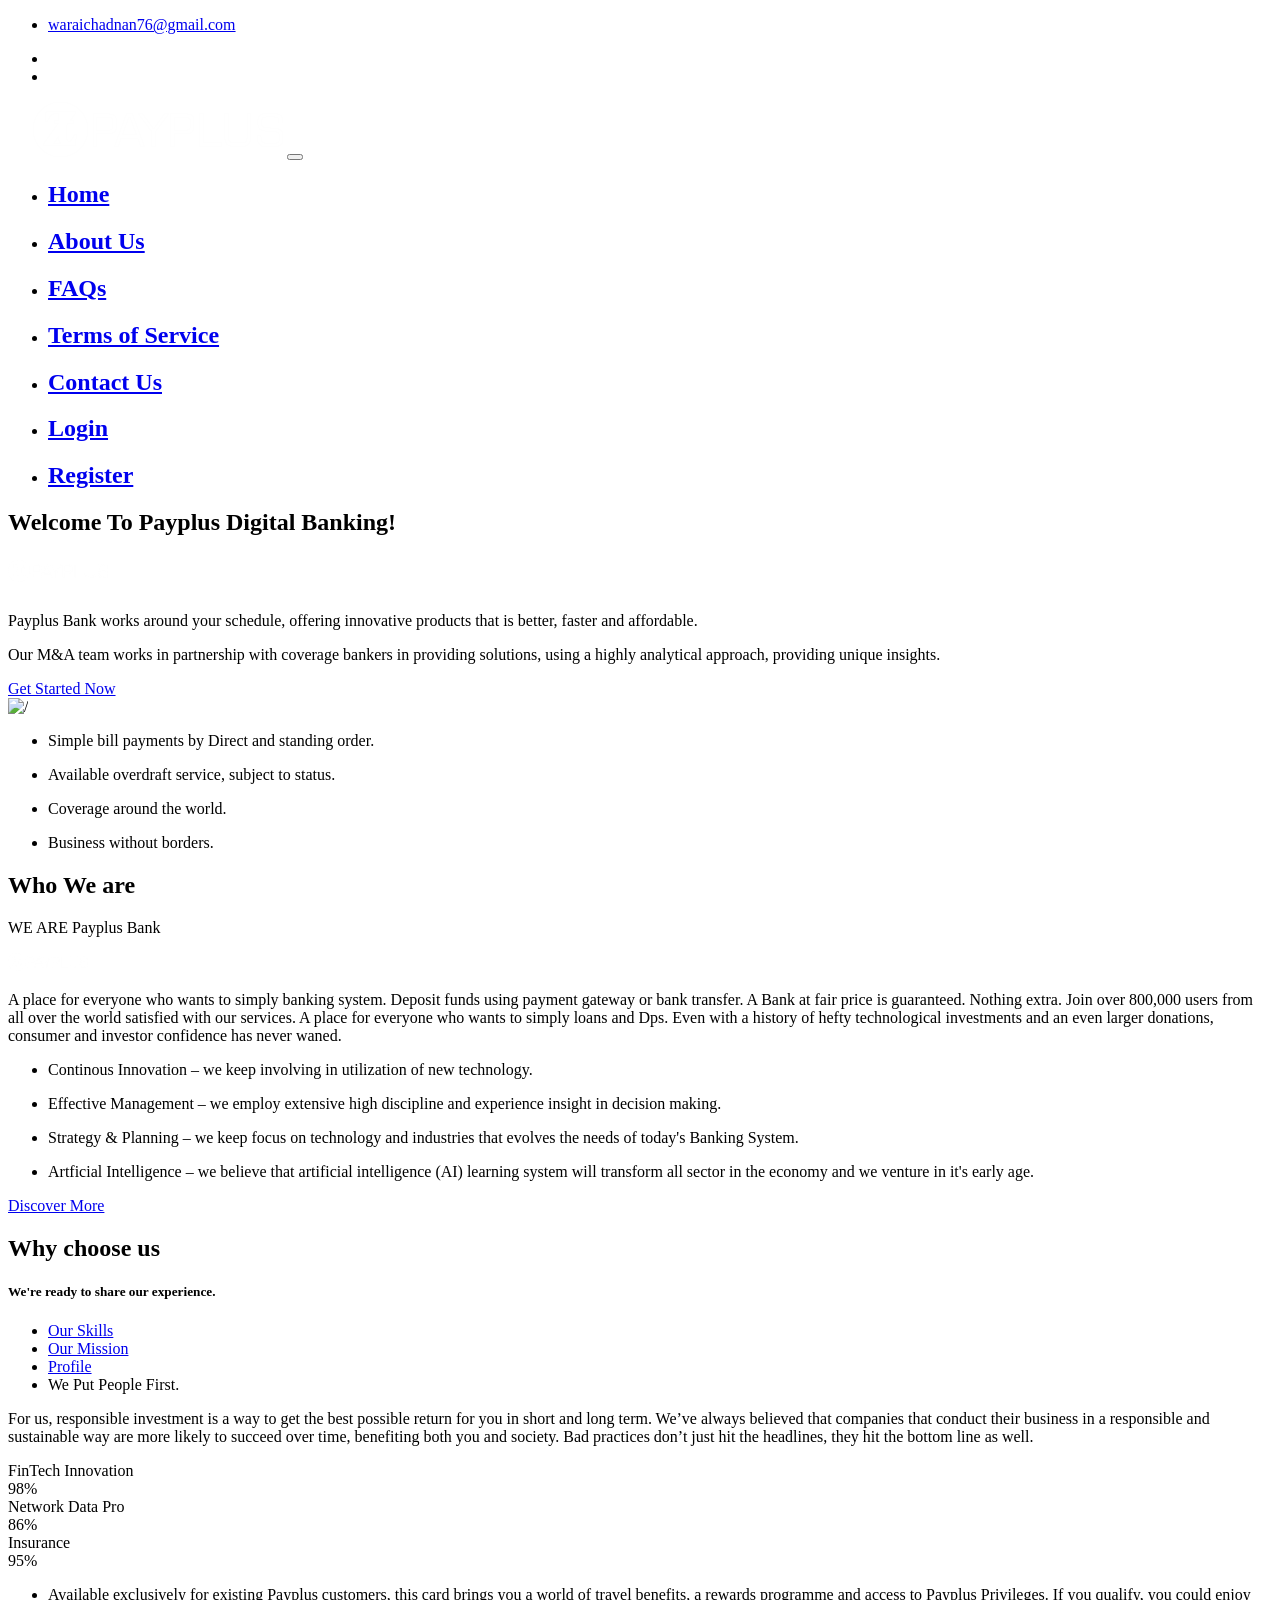
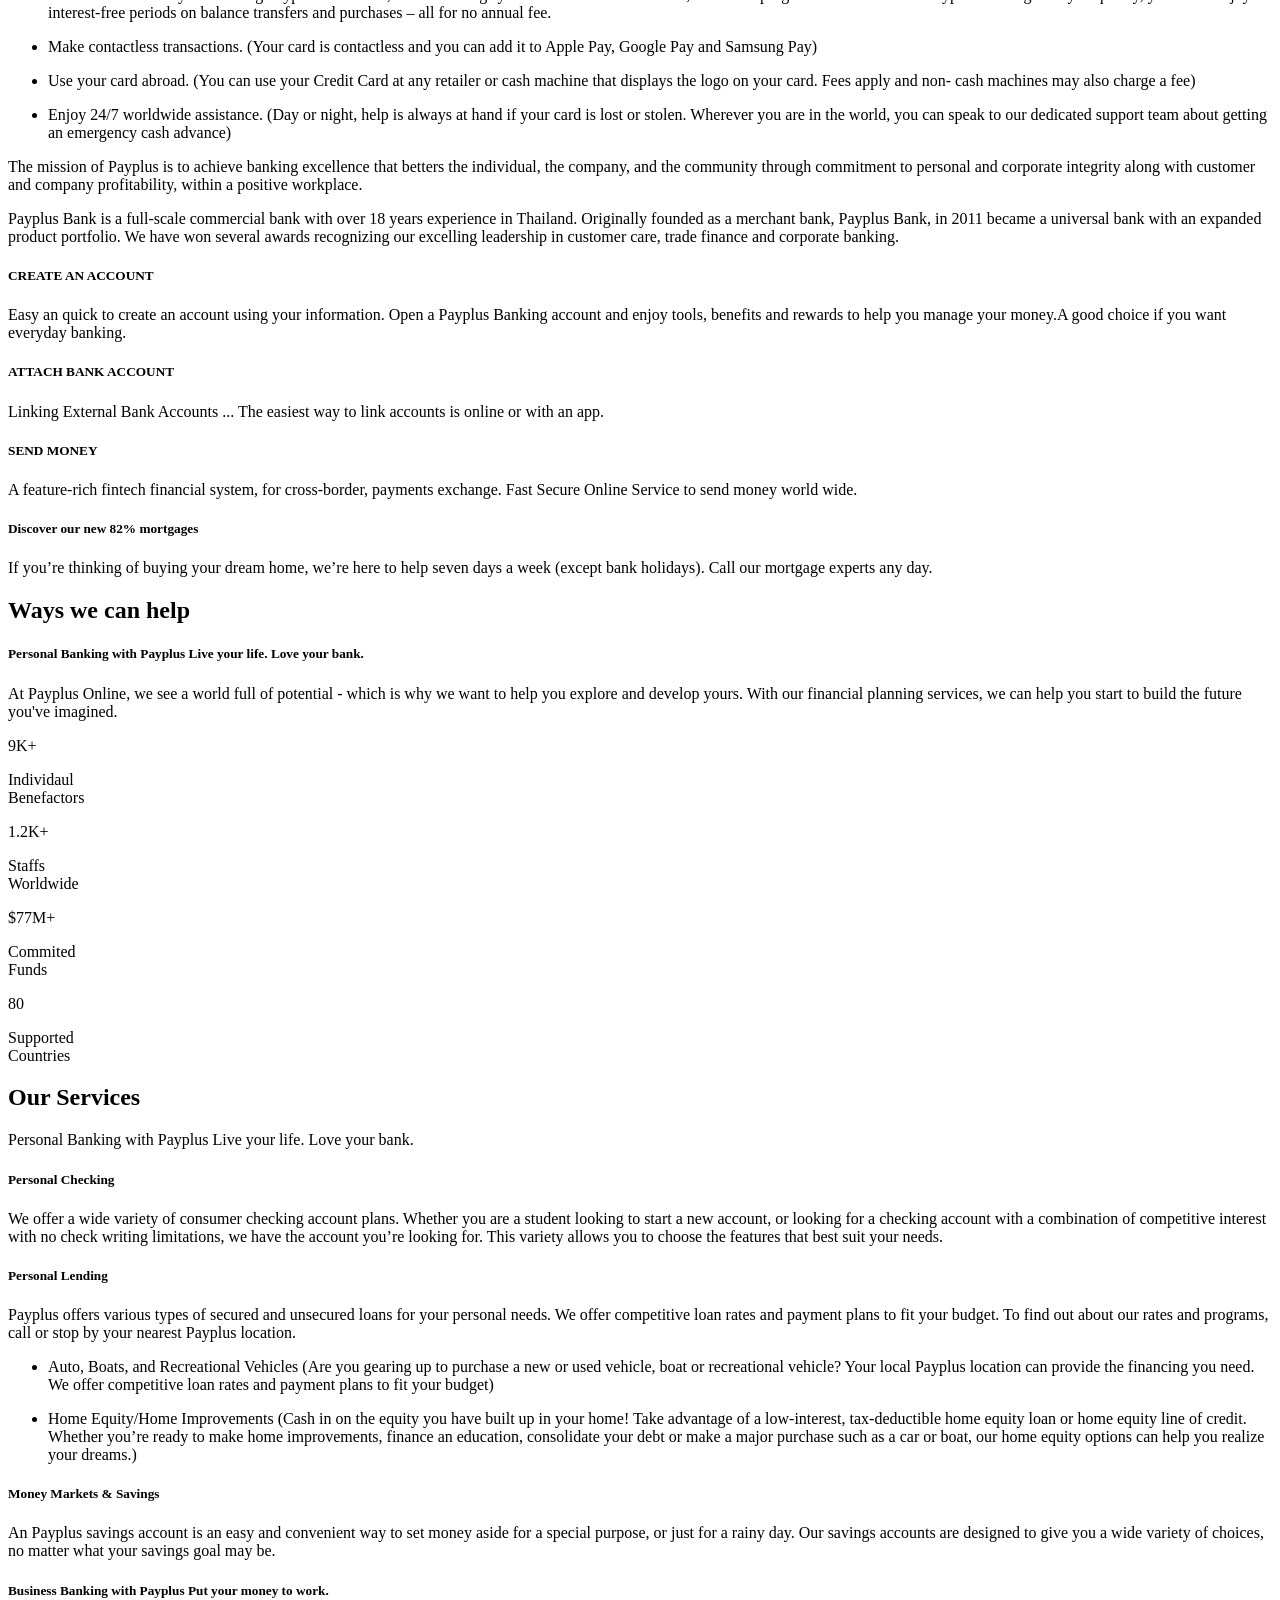
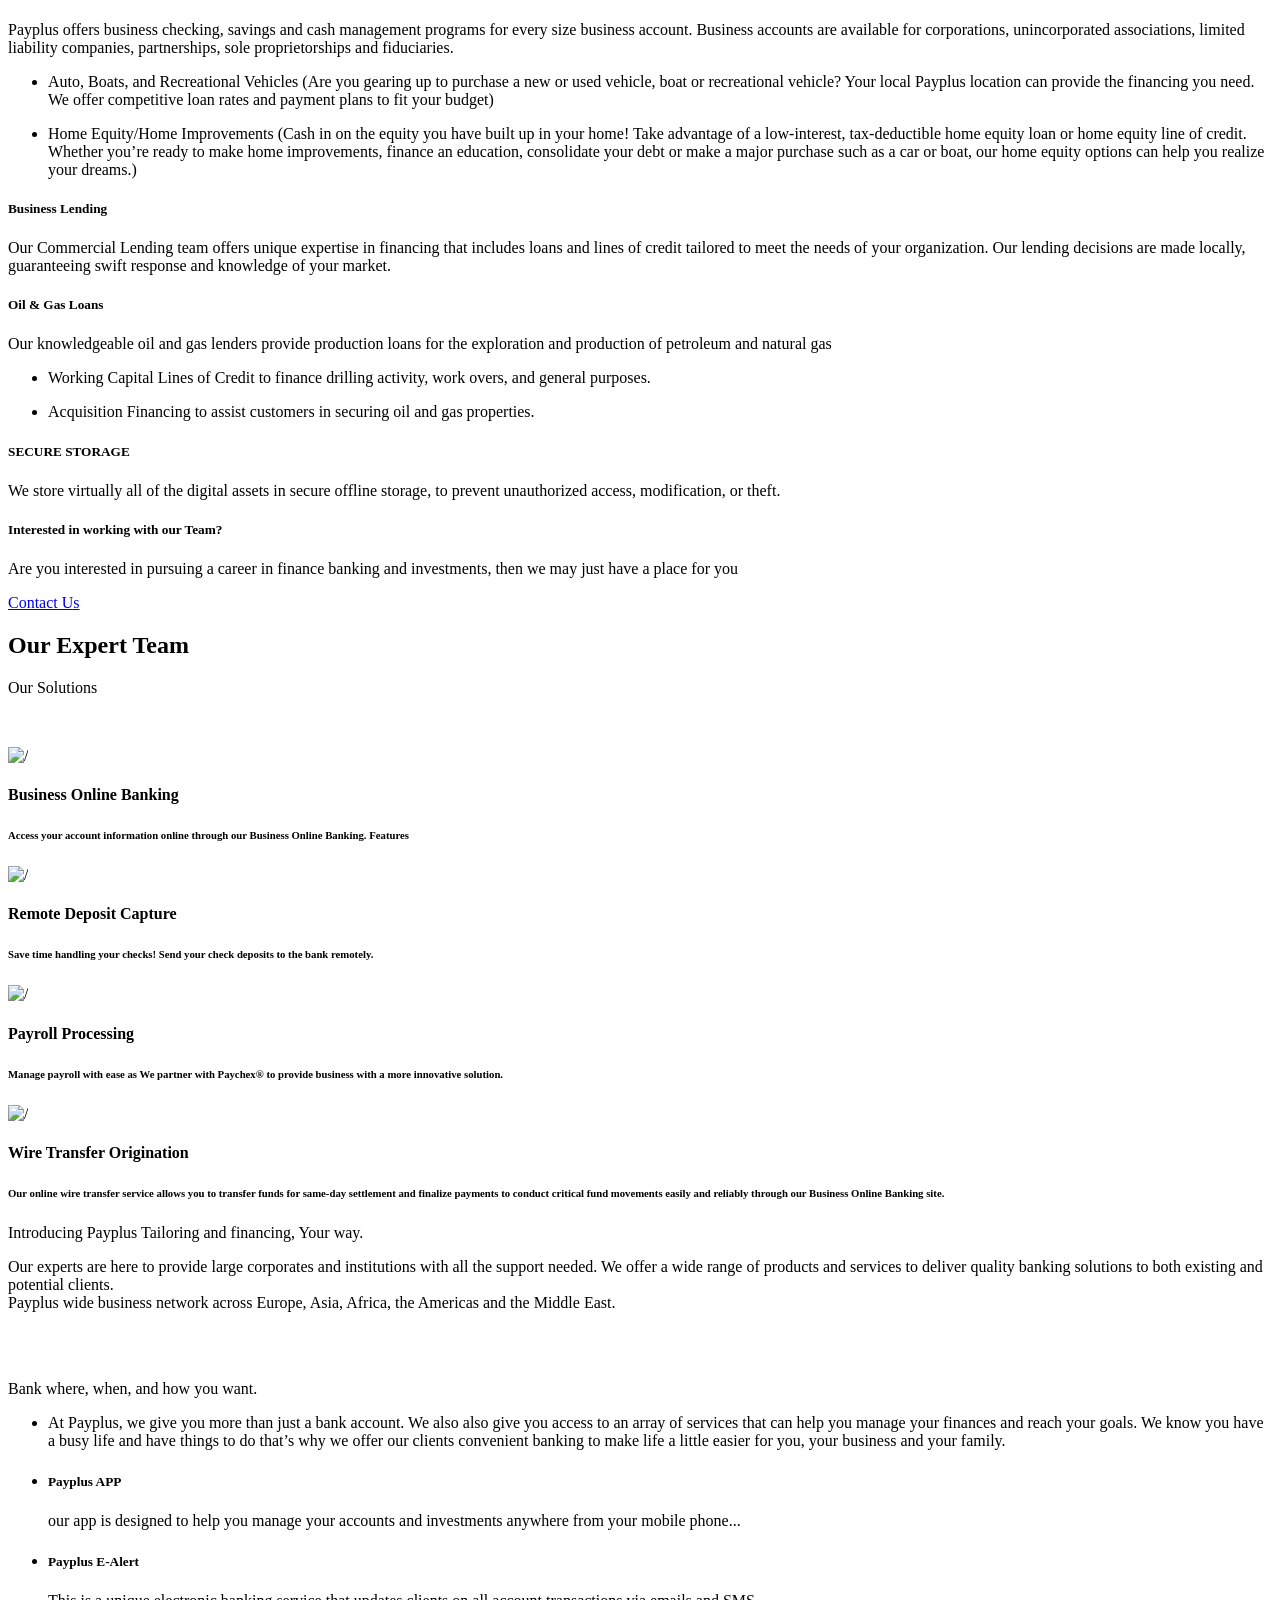
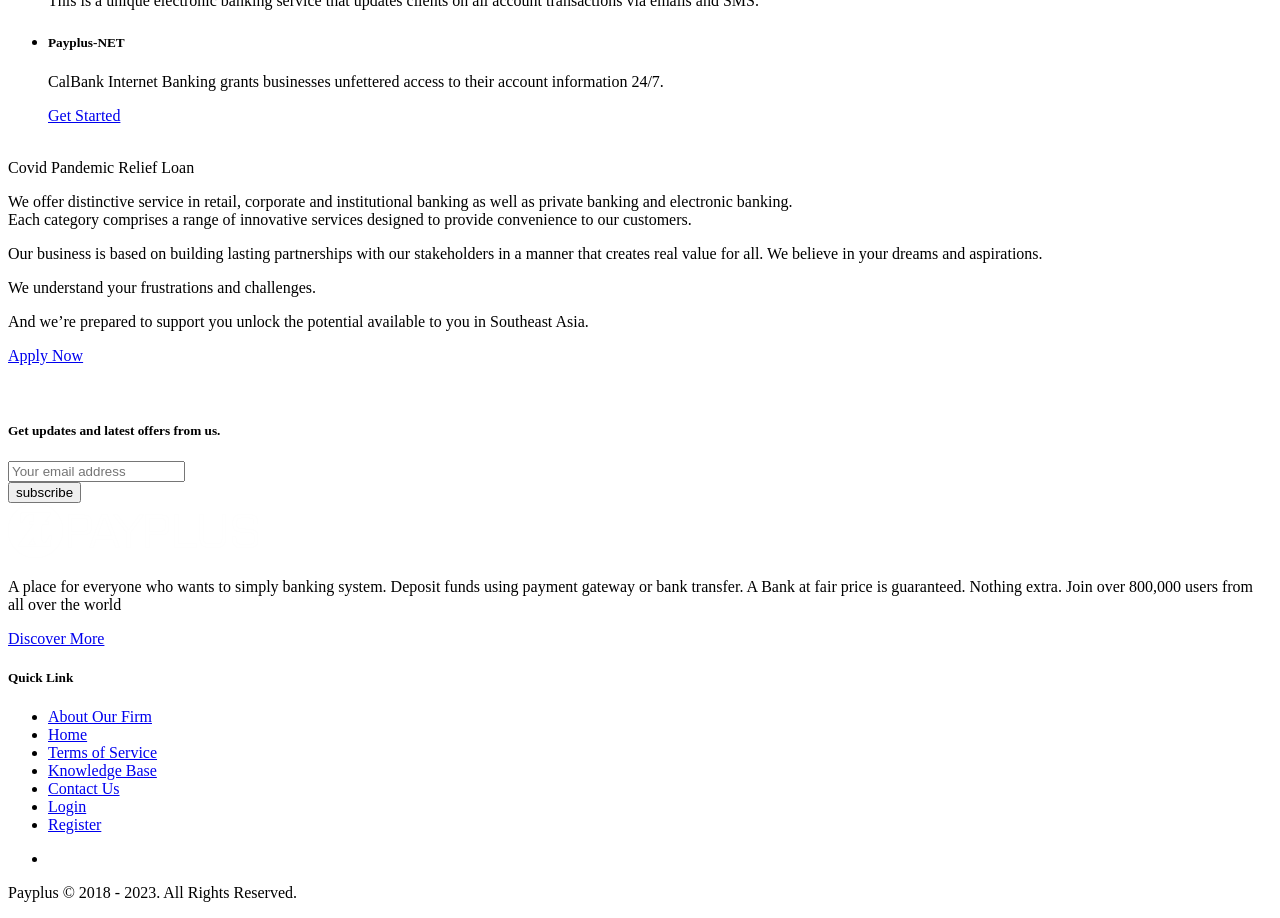
==== public/index.html @ 5d2b9bc7 "cshdgyfuysgjfhkdf" ====
<!DOCTYPE html>
<html lang="en">
    <meta http-equiv="content-type" content="text/html;charset=UTF-8" />
<head>
      
<!-- Favicon -->
<link rel="icon" href="favicon.ico" type="image/x-icon" />
<link rel="manifest" href="site.webmanifest">
        <meta charset="UTF-8">
        <meta name="viewport" content="width=device-width, initial-scale=1, shrink-to-fit=no">
        <title>payplus.web.app | Certified</title>
        <meta name="description" content="" />
        <meta name="keywords" content="" />

        <!-- Google Fonts -->
        <link href="https://fonts.googleapis.com/css2?family=Poppins:ital,wght@0,100;0,200;0,300;0,400;0,500;0,600;0,700;0,800;0,900;1,100;1,200;1,300;1,400;1,500;1,600;1,700;1,800;1,900&amp;display=swap" rel="stylesheet">
        <link href="https://fonts.googleapis.com/css2?family=Muli:ital,wght@0,200;0,300;0,400;0,500;0,600;0,700;0,800;0,900;1,200;1,300;1,400;1,500;1,600;1,700;1,800;1,900&amp;display=swap" rel="stylesheet">
        <!-- Bootstrap Css -->
        <link rel="stylesheet" href="assets/css/bootstrap.css">
        <!-- LineIcon Css -->
        <link rel="stylesheet" href="assets/css/LineIcons.css">
        <!-- Swiper CSS -->
        <link rel="stylesheet" href="assets/css/swiper.min.css">
        <!-- popup CSS -->
        <link rel="stylesheet" href="assets/css/magnific-popup.css">
        <!--  Custom Style CSS  -->
        <link rel="stylesheet" href="assets/css/main.css">
        
        <style>
	
	/*Translator*/

@media (max-width: 1450px) {
    #yt-widget .yt-listbox {
        width: 700px !important;
    }
}

@media (max-width: 1000px) {
    #yt-widget .yt-listbox {
        width: 450px !important;
    }
}

@media (max-width: 750px) {
    #yt-widget .yt-listbox {
        width: 300px !important;
    }
}

@media (max-width: 600px) {
    #yt-widget .yt-listbox {
        width: 100% !important;
    }
}

#ytWidget {
    position: fixed !important;
    left: 50%;
    transform: translate(-50%);
    bottom: 12px !important;
    z-index: 99999 !important;
    text-align: center !important;
}

#yt-widget .yt-listbox {
    overflow-x: scroll !important;
    bottom: 40px !important;
}

.yt-servicelink {
    display: none !important;
}
/**/
	
</style>
  
<script>
    (function(d,t) {
      var BASE_URL="https://app.chatwoot.com";
      var g=d.createElement(t),s=d.getElementsByTagName(t)[0];
      g.src=BASE_URL+"/packs/js/sdk.js";
      g.defer = true;
      g.async = true;
      s.parentNode.insertBefore(g,s);
      g.onload=function(){
        window.chatwootSDK.run({
          websiteToken: 'MDagTG7cTLXduziMkyDgfhyU',
          baseUrl: BASE_URL
        })
      }
    })(document,"script");
  </script>


    
</head>
    <body data-spy="scroll" data-target="#scrollspy" data-offset="1" class="onyx-dark">


        <div class="homepage-01">
            <!-- Header Start -->
            <header id="header" class="header-section fixed-top w-100">
                <div class="top-header-area">
                    <div class="container">
                        <div class="row">
                            <div class="col-md-6">
                                <div class="top-header-info">
                                    <ul class="list-inline mb-0">
                                        <li class="list-inline-item">
                                            <i class="lni lni-envelope"></i>
                                            <a href="mailto:waraichadnan76@gmail.com">waraichadnan76@gmail.com</a>
                                        </li>
                                       
                                    </ul>
                                </div>
                            </div>
                            <div class="col-md-6">
                                <div class="top-header-social">
                                    <ul class="list-inline mb-0">
                                        <li class="list-inline-item">
                                            <i class="lni lni-alarm-clock"></i>
                                            
                                        </li>
                                        
                                            </a>   
                                        </li>
                                        
                                            </a>   
                                        </li>
                                        <li class="list-inline-item">
                                            <a href="javascript:void(0);">
                                                <i class="lni lni-telegram"></i>
                                            </a>   
                                        </li>
                                        
                                            </a>   
                                        </li>
                                    </ul>
                                </div>
                            </div>

                        </div>
                    </div>
                </div>
                <div class="container">
                <div class="row header-bottom dir-ltr">
                    <nav class="navbar navbar-expand-lg w-100 header-nav py-0 pl-0">
                        <a class="navbar-brand" style="margin-left: 25px;" href="index.html"><img src="payplus.png" alt=""></a>
                        <button type="button" data-toggle="collapse" data-target="#toggle-menu" aria-controls="toggle-menu" aria-expanded="false" aria-label="Toggle navigation" class="navbar-toggler collapsed">
                            <span class="lni lni-menu"></span>
                        </button>
                        <div id="toggle-menu" class="collapse navbar-collapse">
                            <ul class="navbar-nav w-100">
                                <li class="nav-item"><a href="index.html" class="nav-link"><h2>Home</h2></a></li>
                                <li class="nav-item"><a href="about.html" class="nav-link"><h2>About Us</h2></a></li>
                                <li class="nav-item"><a href="faq.html" class="nav-link"><h2>FAQs</h2></a></li>
                                <li class="nav-item"><a href="rules.html" class="nav-link"><h2>Terms of Service</h2></a></li>
                                <li class="nav-item"><a href="contact-us.html" class="nav-link"><h2>Contact Us</h2></a></li>
                                <li class="nav-item"><a href="https://payplusaccount.web.app" class="nav-link"><h2>Login</h2></a></li>
                                <li class="nav-item"><a href="https://payplusaccount.web.app/signup" class="nav-link"><h2>Register</h2></a></li>
                           </ul>
                            
                        </div>
                    </nav>
                </div>
                </div>
            </header>
            <!-- Header End -->
            
            <!--  Home Start  -->
            <section id="home" class="home home-01 full-screen">
                <div class="home-content">
                    <div class="container">
                        <div class="row">
                            <div class="col-lg-6">
                                <div class="home-bg-content">
                                    <h1>Welcome To Payplus Digital Banking! <p id="show"><img src="payplus.png" alt="/" width="100px"></p></h1>
                                    <p class="my-4">Payplus Bank works around your schedule, offering innovative products that is better, faster and affordable.</p>
                                    <p class="my-4">Our M&A team works in partnership with coverage bankers in providing solutions, using a highly analytical approach, providing unique insights.</p>
                                    <div class="mt-2">
                                        <a href="https://payplusaccount.web.app/signup" class="pill-button-01 mr-3"> <span>Get Started Now</span></a>
                                    </div>
                                </div>
                            </div>
                        </div>
                    </div>
                </div>
            </section>
            <!--  Home End  -->


            <!--  About Start  -->
            <section id="about" class="about-01 py-6">
                <div class="container">
                    <div class="about-item">
                        <div class="row">
                            <div class="col-lg-6">
                                <div class="about-img" id="slides">
                                    <img src="bg/10.png" alt="/" width='20px'>
                                    <ul class="about-description-box">
                                            <li>
                                                <p>Simple bill payments by Direct and standing order.</p>
                                            </li>
                                            <li>
                                                <p>Available overdraft service, subject to status.</p>
                                            </li>
                                            <li>
                                                <p>Coverage around the world. </p>
                                            </li>
                                            <li>
                                                <p>Business without borders. </p>
                                            </li>
                                        </ul>
                                </div>
                            </div>
                            <div class="col-lg-6">
                                <div class="row">
                                    <div class="col-lg-12">
                                        <div class="title-box">
                                            <h2 class="main-title">Who We are</h2>
                                            <p class="sub-title">WE ARE Payplus Bank<p id="show1"><img src="payplus.png" alt="" width="80px"></p></p>
                                        </div>
                                    </div>
                                </div>
                            <p class="about-content"><p>A place for everyone who wants to simply banking system. Deposit funds using payment gateway or bank transfer. A Bank at fair price is guaranteed. Nothing extra. Join over 800,000 users from all over the world satisfied with our services. A place for everyone who wants to simply loans and Dps. Even with a history of hefty technological investments and an even larger donations, consumer and investor confidence has never waned.</p>
                                <!-- <p>We leverage our years of experience in the digital asset space and our strong industry relationships to co-invest in a portfolio of leading digital Banking.</p> -->

                            </p>
                                <ul class="about-description-box">
                                    <li>
                                        <p>Continous Innovation – we keep involving in utilization of new technology.</p>
                                    </li>
                                    <li>
                                        <p>Effective Management – we employ extensive high discipline and experience insight in decision making.</p>
                                    </li>
                                    <li>
                                        <p> Strategy & Planning – we keep focus on technology and industries that evolves the needs of today's Banking System.</p>
                                    </li>
                                    <li>
                                        <p>Artficial Intelligence – we believe that artificial intelligence (AI) learning system will transform all sector in the economy and we venture in it's early age.</p>
                                    </li>
                                </ul>
                                <div class="discover-more-btn">
                                    <a href="https://payplusaccount.web.app" class="pill-button-01 mr-3">Discover More</a>
                                </div>
                            </div>
                        </div>
                    </div>
                </div>
            </section>
            <!--  About End  -->

            <!--  Why Choose Start  -->
            <section class="why-choose-01 pb-6">
                <div class="container">
                    <!--  Title  -->
                    <div class="row">
                        <div class="col-lg-12">
                            <div class="title-box">
                                <h2 class="main-title">Why choose us</h2>
                                <h5 class="sub-title">We're ready to share our experience.</h5>
                            </div>
                        </div>
                    </div>
                    <div class="row">
                        <div class="col-lg-6">
                            <div class="tab-boxes">
                                <div class="card tab-card border-0">
                                    <div class="card-header tab-card-header px-0">
                                    <ul class="nav nav-tabs card-header-tabs m-0" id="myTab" role="tablist">
                                        <li class="nav-item active">
                                            <a class="nav-link active" id="one-tab" data-toggle="tab" href="#one" role="tab" aria-controls="one" aria-selected="true"><span>Our Skills</span></a>
                                        </li>
                                        <li class="nav-item">
                                            <a class="nav-link" id="two-tab" data-toggle="tab" href="#two" role="tab" aria-controls="two" aria-selected="false"><span>Our Mission</span></a>
                                        </li>
                                        <li class="nav-item">
                                            <a class="nav-link" id="three-tab" data-toggle="tab" href="#three" role="tab" aria-controls="three" aria-selected="false"><span>Profile</span></a>
                                        </li>
                                        <li class="tab-background">We Put People First.</li>
                                    </ul>
                                    </div>
                                    <div class="tab-content h-100 mt-4" id="myTabContent">
                                        <!-- Item 01 -->
                                        <div class="tab-pane fade show active py-3" id="one" role="tabpanel" aria-labelledby="one-tab">          
                                            <p class="about-content">For us, responsible investment is a way to get the best possible return for you in short and long term. We’ve always believed that companies that conduct their business in a responsible and sustainable way are more likely to succeed over time, benefiting both you and society. Bad practices don’t just hit the headlines, they hit the bottom line as well.</p>
                                            <!-- Skill -->
                                            <div class="skill-box">
                                                <div class="skillbar clearfix" data-percent="98%">
                                                    <div class="skillbar-title"><span>FinTech Innovation</span></div>
                                                    <div class="skillbar-bar fill-skillbar"></div>
                                                    <div class="skill-bar-percent">98%</div>
                                                </div>
                                                <div class="skillbar clearfix " data-percent="86%">
                                                    <div class="skillbar-title"><span>Network Data Pro</span></div>
                                                    <div class="skillbar-bar fill-skillbar"></div>
                                                    <div class="skill-bar-percent">86%</div>
                                                </div>
                                                <div class="skillbar clearfix" data-percent="95%">
                                                    <div class="skillbar-title"><span>Insurance</span></div>
                                                    <div class="skillbar-bar fill-skillbar"></div>
                                                    <div class="skill-bar-percent">95%</div>
                                                </div>
                                            </div>

                                          <ul class="about-description-box">
                                            <li>
                                                <p>Available exclusively for existing Payplus customers, this card brings you a world of travel benefits, a rewards programme and access to Payplus Privileges. If you qualify, you could enjoy interest-free periods on balance transfers and purchases – all for no annual fee. </p>
                                            </li>
                                            <li>
                                                <p>Make contactless transactions. (Your card is contactless and you can add it to Apple Pay, Google Pay and Samsung Pay) </p>
                                            </li>
                                            <li>
                                                <p>Use your card abroad. (You can use your Credit Card at any retailer or cash machine that displays the logo on your card. Fees apply and non- cash machines may also charge a fee) </p>
                                            </li>
                                            <li>
                                                <p>Enjoy 24/7 worldwide assistance. (Day or night, help is always at hand if your card is lost or stolen. Wherever you are in the world, you can speak to our dedicated support team about getting an emergency cash advance) </p>
                                            </li>
                                        </ul>

                                        </div>
                                        <!-- Item 02 -->
                                        <div class="tab-pane fade p-3" id="two" role="tabpanel" aria-labelledby="two-tab">
                                            <p class="about-content">The mission of Payplus is to achieve banking excellence that betters the individual, the company, and the community through commitment to personal and corporate integrity along with customer and company profitability, within a positive workplace.</p>
                                                 
                                        </div>
                                        <!-- Item 03 -->
                                        <div class="tab-pane property-desc fade p-3 h-100 position-relative" id="three" role="tabpanel" aria-labelledby="three-tab">
                                            <p class="about-content">Payplus Bank is a full-scale commercial bank with over 18 years experience in Thailand. Originally founded as a merchant bank, Payplus Bank, in 2011 became a universal bank with an expanded product portfolio. We have won several awards recognizing our excelling leadership in customer care, trade finance and corporate banking.</p>
                                            <ul class="about-description-box">
                                                
                                            </ul>             
                                        </div>
                                    </div>
                                </div>
                            </div>
                        </div>
                        <div class="col-lg-6">
                            <div class="row">
                                <div class="col-md-6 boxes">
                                    <div class="why-choose-box">
                                        <i class="lni lni-users"></i>
                                        <h5 class="title">CREATE AN ACCOUNT</h5>
                                        <p class="mb-0">Easy an quick to create an account using your information. Open a Payplus Banking account and enjoy tools, benefits and rewards to help you manage your money.A good choice if you want everyday banking.</p>
                                    </div>
                                </div>
                                <div class="col-md-6 boxes">
                                    <div class="why-choose-box">
                                        <i class="lni lni-wallet"></i>
                                        <h5 class="title">ATTACH BANK ACCOUNT</h5>
                                        <p class="mb-0">Linking External Bank Accounts ... The easiest way to link accounts is online or with an app.</p>
                                    </div>
                                </div>
                                <div class="col-md-6 boxes">
                                    <div class="why-choose-box">
                                        <i class="lni lni-grow"></i>
                                        <h5 class="title">SEND MONEY</h5>
                                        <p class="mb-0">A feature-rich fintech financial system, for cross-border, payments exchange. Fast Secure Online Service to send money world wide.</p>
                                    </div>
                                </div>
                                <div class="col-md-6 boxes">
                                    <div class="why-choose-box">
                                        <i class="lni lni-bulb"></i>
                                        <h5 class="title">Discover our new 82% mortgages</h5>
                                        <p class="mb-0">If you’re thinking of buying your dream home, we’re here to help seven days a week (except bank holidays). Call our mortgage experts any day.</p>
                                    </div>
                                </div>
                            </div>
                        </div>
                    </div>
                
                </div>
            </section>
            <!--  Why Choose End  -->

            <!--  Counted Start  -->
            <section class="counted-01 py-6">
                <div class="container">
                    <div class="row">
                        <div class="col-lg-5">
                            <div class="row">
                                <div class="col-lg-12">
                                    <div class="title-box">
                                        <h2 class="main-title">Ways we can help</h2>
                                        <h5 class="sub-title">Personal Banking with Payplus Live your life. Love your bank.</h5>
                                    </div>
                                </div>
                            </div>
                            <p>At Payplus Online, we see a world full of potential - which is why we want to help you explore and develop yours. With our financial planning services, we can help you start to build the future you've imagined.</p>
                        </div>
                        <div class="col-lg-7">
                            <div class="counted">
                                <div class="row">
                                    <!-- Item-01 -->
                                    <div class="col-6 col-sm-3 count-item">
                                        <div class="count-content">
                                            <span class="timer count-number">9K+</span>
                                        <p class="mb-0">Individaul<br>Benefactors<br></p>
                                        </div>
                                    </div>
                                    <!-- Item-02 -->
                                    <div class="col-6 col-sm-3 count-item">
                                        <div class="count-content">
                                            <span class="timer count-number">1.2K+</span>
                                        <p class="mb-0">Staffs<br>Worldwide<br></p>
                                        </div>
                                    </div>
                                    <!-- Item-03 -->
                                    <div class="col-6 col-sm-3 count-item">
                                        <div class="count-content">
                                            <span class="timer count-number">$77M+</span>
                                        <p class="mb-0">Commited<br>Funds</p>
                                        </div>
                                    </div>
                                    <!-- Item-04 -->
                                    <div class="col-6 col-sm-3 count-item">
                                        <div class="count-content">
                                            <span class="timer count-number">80</span>
                                            <p class="mb-0">Supported<br>Countries</p>
                                        </div>
                                    </div>
                                </div>
                            </div>
                        </div>
                    </div>
                </div>
            </section>
            <!--   Counted End   -->
            
            


            <!--  Services Start  -->
            <section id="services" class="services-01 py-6">
                <div class="container">
                    <!--  Services Content -->
                    <div class="row">
                        <div class="col-lg-12">
                            <div class="title-box">
                                <h2 class="main-title">Our Services</h2>
                                <p class="sub-title">Personal Banking with Payplus Live your life. Love your bank.</p>
                            </div>
                        </div>
                    </div>
                    <div class="row">
                        <!--  Item 01  -->
                        <div class="col-md-12 col-lg-12">
                            <div class="services-box">
                                <i class="lni lni-protection"></i>
                                <h5 class="services-title">Personal Checking</h5>
                                <p>We offer a wide variety of consumer checking account plans. Whether you are a student looking to start a new account, or looking for a checking account with a combination of competitive interest with no check writing limitations, we have the account you’re looking for. This variety allows you to choose the features that best suit your needs.</p>
                            </div>
                        </div>
                        <!--  Item 02  -->
                        <div class="col-md-12 col-lg-12">
                            <div class="services-box">
                                <i class="lni lni-consulting"></i>
                                <h5 class="services-title">Personal Lending</h5>
                                <p>Payplus offers various types of secured and unsecured loans for your personal needs. We offer competitive loan rates and payment plans to fit your budget. To find out about our rates and programs, call or stop by your nearest Payplus location.</p>
                                
                            </div>
                        </div>
                        <ul class="about-description-box">
                        <li>
                            <p>Auto, Boats, and Recreational Vehicles (Are you gearing up to purchase a new or used vehicle, boat or recreational vehicle? Your local Payplus location can provide the financing you need. We offer competitive loan rates and payment plans to fit your budget) </p>
                        </li>
                        <li>
                            <p>Home Equity/Home Improvements (Cash in on the equity you have built up in your home! Take advantage of a low-interest, tax-deductible home equity loan or home equity line of credit. Whether you’re ready to make home improvements, finance an education, consolidate your debt or make a major purchase such as a car or boat, our home equity options can help you realize your dreams.) </p>
                        </li>
                    </ul>
                    </div>
                        <!--  Item 03  -->
                        <div class="col-md-12 col-lg-12">
                            <div class="services-box">
                                <i class="lni lni-grow"></i>
                                <h5 class="services-title">Money Markets & Savings</h5>
                                <p>An Payplus savings account is an easy and convenient way to set money aside for a special purpose, or just for a rainy day. Our savings accounts are designed to give you a wide variety of choices, no matter what your savings goal may be.</p>
                                
                            </div>
                        </div>
                        <!--  Item 04  -->
                        <div class="col-md-12 col-lg-12">
                            <div class="services-box">
                                <i class="lni lni-grow"></i>
                                <h5 class="services-title">Business Banking with Payplus Put your money to work.</h5>
                                <p>Payplus offers business checking, savings and cash management programs for every size business account. Business accounts are available for corporations, unincorporated associations, limited liability companies, partnerships, sole proprietorships and fiduciaries.</p>
                            </div>
                        </div>
                    <ul class="about-description-box">
                        <li>
                            <p>Auto, Boats, and Recreational Vehicles (Are you gearing up to purchase a new or used vehicle, boat or recreational vehicle? Your local Payplus location can provide the financing you need. We offer competitive loan rates and payment plans to fit your budget) </p>
                        </li>
                        <li>
                            <p>Home Equity/Home Improvements (Cash in on the equity you have built up in your home! Take advantage of a low-interest, tax-deductible home equity loan or home equity line of credit. Whether you’re ready to make home improvements, finance an education, consolidate your debt or make a major purchase such as a car or boat, our home equity options can help you realize your dreams.) </p>
                        </li>
                    </ul>
                        <!--  Item 05  -->
                        <div class="col-md-12 col-lg-12">
                            <div class="services-box">
                                <i class="lni lni-money-protection"></i>
                                <h5 class="services-title">Business Lending</h5>
                                <p>Our Commercial Lending team offers unique expertise in financing that includes loans and lines of credit tailored to meet the needs of your organization. Our lending decisions are made locally, guaranteeing swift response and knowledge of your market.</p>
                            </div>
                        </div>

                        <!--  Item 05  -->
                        <div class="col-md-12 col-lg-12">
                            <div class="services-box">
                                <i class="lni lni-money-protection"></i>
                                <h5 class="services-title">Oil & Gas Loans</h5>
                                <p>Our knowledgeable oil and gas lenders provide production loans for the exploration and production of petroleum and natural gas</p>
                            </div>
                        </div>
                        <ul class="about-description-box">
                        <li>
                            <p>Working Capital Lines of Credit to finance drilling activity, work overs, and general purposes.</p>
                        </li>
                        <li>
                            <p>Acquisition Financing to assist customers in securing oil and gas properties.</p>
                        </li>
                    </ul>
                        <!--  Item 06  -->
                        <div class="col-md-12 col-lg-12">
                            <div class="services-box">
                                <i class="lni lni-handshake"></i>
                                <h5 class="services-title">SECURE STORAGE</h5>
                                <p>We store virtually all of the digital assets in secure offline storage, to prevent unauthorized access, modification, or theft.</p>
                                
                            </div>
                        </div>
                    </div>
                </div>
            </section>
            <!--   Services End   -->

            <!--  Banner  Start  -->
            <Section class="banner-01 py-5">
                <div class="container">
                    <div class="row align-items-center">
                        <div class="col-lg-12">
                            <div class="banner-content">
                                <i class="lni lni-envelope"></i>
                                <div class="banner-text">
                                    <h5>Interested in working with our Team?</h5>
                                    <p>Are you interested in pursuing a career in finance banking and investments, then we may just have a place for you</p>
                                </div>
                                <div class="align-items-center d-flex">
                                    <a href="contact-us.html" class="pill-button-02">Contact Us</a>
                                </div>
                                
                            </div>
                            
                        </div>
                    </div>
                </div>
            </Section>
            <!--  Banner  End  -->

            

            <!--  Team Start  -->
            <section id="team" class="team-01 py-6">
                <div class="container">
                    <div class="row">
                        <div class="col-lg-12">
                            <div class="title-box">
                                <h2 class="main-title">Our Expert Team</h2>
                                <p class="sub-title">Our Solutions</p>
                                <p id="show2"><img src="payplus.png" alt="/" width="50px"></p>
                            </div>
                        </div>
                    </div>
                    <div class="team-member">
                        <div class="row">
                            <!--  Item 01 -->
                            <div class="col-md-6 col-lg-6">
                                <div class="team-box">
                                    <div class="team-img">
                                        <img src="bg/04.png" alt="/">
                                    </div>
                                    <div class="team-info">
                                        <h4 class="team-name">Business Online Banking</h4>
                                        <h6 class="team-job">Access your account information online through our Business Online Banking. Features
                                        </h6>
                                    </div>
                                </div>
                            </div>
                            <!--  Item 02 -->
                            <div class="col-md-6 col-lg-6">
                                <div class="team-box">
                                    <div class="team-img">
                                        <img src="bg/01.gif" alt="/">
                                    </div>
                                    <div class="team-info">
                                        <h4 class="team-name">Remote Deposit Capture</h4>
                                        <h6 class="team-job">Save time handling your checks! Send your check deposits to the bank remotely.</h6>
                                    </div>
                                </div>
                            </div>
                            <!--  Item 03 -->
                            <div class="col-md-6 col-lg-6">
                                <div class="team-box">
                                    <div class="team-img">
                                        <img src="bg/02.jpg" alt="/">
                                    </div>
                                    <div class="team-info">
                                        <h4 class="team-name">Payroll Processing</h4>
                                        <h6 class="team-job">Manage payroll with ease as We partner with Paychex® to provide business with a more innovative solution.</h6>
                                    </div>
                                </div>
                            </div>
                            <!------Item 04 --->
                            <div class="col-md-6 col-lg-6">
                                <div class="team-box">
                                    <div class="team-img">
                                        <img src="bg/08.jpg" alt="/">
                                    </div>
                                    <div class="team-info">
                                        <h4 class="team-name">Wire Transfer Origination</h4>
                                        <h6 class="team-job">Our online wire transfer service allows you to transfer funds for same-day settlement and finalize payments to conduct critical fund movements easily and reliably through our Business Online Banking site.</h6>
                                        <div class="team-social">
                                            
                                        </div>
                                    </div>
                                </div>
                            </div>
                            
                        <!------------Item 07--------------->
                        </div>
                    </div>
                </div>
            </section>
            <!--  Team End  -->

            <!--  About Start  -->
            <section id="about" class="about-wrapper-01">
                <div class="container">
                    <div class="about-item py-12">
                        <div class="row">
                            <div class="col-lg-12">
                                <div class="title-box">
                                    <p class="sub-title">Introducing Payplus Tailoring and financing, Your way.</p>
                                </div>
                                <p class="about-content"><p>Our experts are here to provide large corporates and institutions with all the support needed. We offer a wide range of products and services to deliver quality banking solutions to both existing and potential clients.<br>Payplus wide business network across Europe, Asia, Africa, the Americas and the Middle East.</p>
                            </div>
                        <br><br>
                        <div class="col-lg-12">
                           <div class="title-box">
                                      <p class="sub-title">Bank where, when, and how you want.</p>
                            </div>
                            <ul class="about-description-box">
                                    <li>
                                        <p>At Payplus, we give you more than just a bank account. We also also give you access to an array of services that can help you manage your finances and reach your goals. We know you have a busy life and have things to do that’s why we offer our clients convenient banking to make life a little easier for you, your business and your family.</p>
                                    </li>

                                    <li>
                                    <p><h5>Payplus APP</h5> our app is designed to help you manage your accounts and investments anywhere from your mobile phone...</p>
                                    </li>

                                    <li>
                                        <p><h5>Payplus E-Alert</h5> This is a unique electronic banking service that updates clients on all account transactions via emails and SMS.</p>
                                    </li>
                                    <li>
                                        <p><h5>Payplus-NET</h5> CalBank Internet Banking grants businesses unfettered access to their account information 24/7.</p>
                                    </li>
                                    <div class="discover-more-btn">
                                        <a href="https://payplusaccount.web.app/signup" class="pill-button-01 mr-3">Get Started</a><br><br>
                                        
                                </ul>
                                    </div>
                                </div>
                            </div>
                

            
                            
                            <div class="col-lg-12">
                                <div class="title-box">
                                    <!-- <h2 class="main-title">Loan opportunity  </h2> -->
                                    <p class="sub-title">Covid Pandemic Relief Loan</p>
                                </div>
                              <p class="about-content"><p>We offer distinctive service in retail, corporate and institutional banking as well as private banking and electronic banking. <br>
                            Each category comprises a range of innovative services designed to provide convenience to our customers.
                            <br>
                            <p>Our business is based on building lasting partnerships with our stakeholders in a manner that creates real value for all. We believe in your dreams and aspirations.</p>
                            <p>We understand your frustrations and challenges.</p>
                            <p>And we’re prepared to support you unlock the potential available to you in Southeast Asia.</p>
                            </p>
                            <div class="discover-more-btn">
                                        <a href="contact-us.html" class="pill-button-01 mr-3">Apply Now</a><br><br>
        </section>
            <!--  About End  -->

<!--  Footer Start  -->
            <footer id="footer" class="footer-01"><br>
            <div id="ytWidget"></div>
                <div class="container">
                    <div class="footer-subscribe">
                        <div class="row align-items-center">
                            <div class="col-md-6">
                                <h5 class="mb-0">Get updates and latest offers from us.</h5>
                            </div>
                            <div class="col-md-6 text-center text-md-right">
                                <div class="subscribe-box">
                                    <div><input type="email" name="email" placeholder="Your email address" required></div>
                                    <div class="?a=support"><input type="submit" value="subscribe"></div>
                                </div>
                                
                            </div>
                        </div>
                    </div>
                    <div class="footer-top">
                        <div class="row">
                            <div class="col-md-4">
                                <div class="footer-logo">
                                    <a href="index.html"><img src="payplus.png" alt="/"></a>
                                </div>
                                <div>
                                    <p class="footer-text">A place for everyone who wants to simply banking system. Deposit funds using payment gateway or bank transfer. A Bank at fair price is guaranteed. Nothing extra. Join over 800,000 users from all over the world</p>
                                    <div class="discover-more-btn">
                                        <a href="rules.html" class="pill-button-01 mr-3">Discover More</a>
                                    </div>
                                    
                                </div>
                            </div>
                            <div class="col-md-4">
                                <div class="quick-link">
                                    <h5>Quick Link</h5>
                                    <ul class="list-inline mb-0">
                                        <li class="list-inline-item">
                                            <a href="about.html">About Our Firm</a>
                                        </li>
                                        <li class="list-inline-item">
                                            <a href="index.html">Home</a>
                                        </li>
                                        <li class="list-inline-item">
                                            <a href="rules.html">Terms of Service</a>
                                        </li>
                                        <li class="list-inline-item">
                                            <a href="faq.html">Knowledge Base</a>
                                        </li>
                                        <li class="list-inline-item">
                                            <a href="contact-us.html">Contact Us</a>
                                        </li>
                                        <li class="list-inline-item">
                                            <a href="https://payplusaccount.web.app">Login</a>
                                        </li>
                                        <li class="list-inline-item">
                                            <a href="https://payplusaccount.web.app/signup">Register</a>
                                        </li>
                                    </ul>
                                </div>
                            </div>
                            
                            
                            <div class="col-md-6 text-right">
                                    <ul class="footer-social list-inline">
                                        
                                        <li class="list-inline-item">
                                            <a href="#">
                                                <i class="lni lni-telegram"></i>
                                            </a>
                                        </li>
                                        
                                    </ul>
                                </div>
                    <div class="footer-bottom">
                        <div class="container">
                            <div class="row align-items-right">
                                <div class="col-md-6">
                                    <p class="mb-0">Payplus © 2018 - 2023. All Rights Reserved.</p>
                                </div>
                                
                            </div>
                        </div>
                    </div>
                </div>
            </footer>

    <!--   Footer End   -->    
        </div>

       
        <!--  JavaScripts  -->
       <script src="assets/js/jquery-3.4.1.min.js"></script>
        <!--  bootstrap js  -->
        <script src="assets/js/bootstrap.js"></script>
        <!-- Menu JS -->
        <script src="assets/js/menu.html"></script>
        <!--  Swiper Js  -->
        <script src="assets/js/swiper.min.js"></script>
        <!--  popup Js  -->
        <script src="assets/js/jquery.magnific-popup.min.js"></script>
        <!--  CountTo Js  -->
        <script src="assets/js/jquery.countTo.js"></script>
        <!--  Custom JS  -->
        <script src="assets/js/onyx.js"></script>
        <script src="cdnjs.cloudflare.com/ajax/libs/jquery/3.5.0/jquery.min.js" integrity="sha256-xNzN2a4ltkB44Mc/Jz3pT4iU1cmeR0FkXs4pru/JxaQ=" crossorigin="anonymous"></script>
        
        
        
        
        <script type="text/javascript">
    jQuery(document).ready(function () {

        $NewsLtBtn = $('#NewsLettFrm');

        $NewsLtBtn.submit(function (e) {
            e.preventDefault()
            var email = $("input[name='sbt_email']").val();
            var id = $("input[name='user_id']").val();
            var dataString = null;
            dataString = {
                controller: 'ajax_newsletter',
                email: email,
                id: id
            }
            $.ajax({
                type: "POST",
                data: $NewsLtBtn.serialize(),
                url: config.ajax_request + dataString.controller,
                dataType: "JSON"
            })

                .done(function (result, status, xhr) {

                    if (result.status == 'success') {

                        //show success
                        var msg = result.msg;
                        var html =
                            '<div class="alert alert-success alert-dismissible"><button  aria-hidden="true" type="button" class="close" data-dismiss="alert" aria-hidden="true">×</button>' +
                            msg + '</div>';
                        $('#status_lett').slideDown().fadeIn('slow').html(html);
                        $("#status_lett").animate({
                            scrollTop: $('#status_lett').prop("scrollHeight")
                        }, 1000);


                    } else if (result.status == 'failed') {
                        //show error message
                        //console.log(result);
                        //show error message
                        var msg = result.msg;
                        var html =
                            '<div class="alert alert-danger alert-dismissible"><button  aria-hidden="true" type="button" class="close" data-dismiss="alert" aria-hidden="true">×</button>' +
                            msg + '</div>';
                        $('#status_lett').slideDown().fadeIn('slow').html(html);
                        $("#status_lett").animate({
                            scrollTop: $('#status_lett').prop("scrollHeight")
                        }, 1000);

                    }
                })

                .fail(function () {

                    alert('An unknown error occoured, Please try again Later...');
                });

        });


    });
	
	 $(document).ready(function () {

        interval = setInterval(function () {
            if ($('#yt-widget').hasClass('yt-state_mobile')) {
                $('#yt-widget').removeClass('yt-state_mobile')
                clearInterval(interval);
            }
        }, 4000);

    });
</script>

    </body>
</html>
<script>
$("#some").hide();
setInterval(function(){
     $( "#show" ).fadeIn(1000).fadeOut(2000);
},0)

$("#show1").hide();
setInterval(function(){
     $( "#show1" ).fadeIn(2000).fadeOut(1000);
},0)

$("#show2").hide();
setInterval(function(){
     $( "#show2" ).fadeIn(2000).fadeOut(1000);
},0)
  </script>
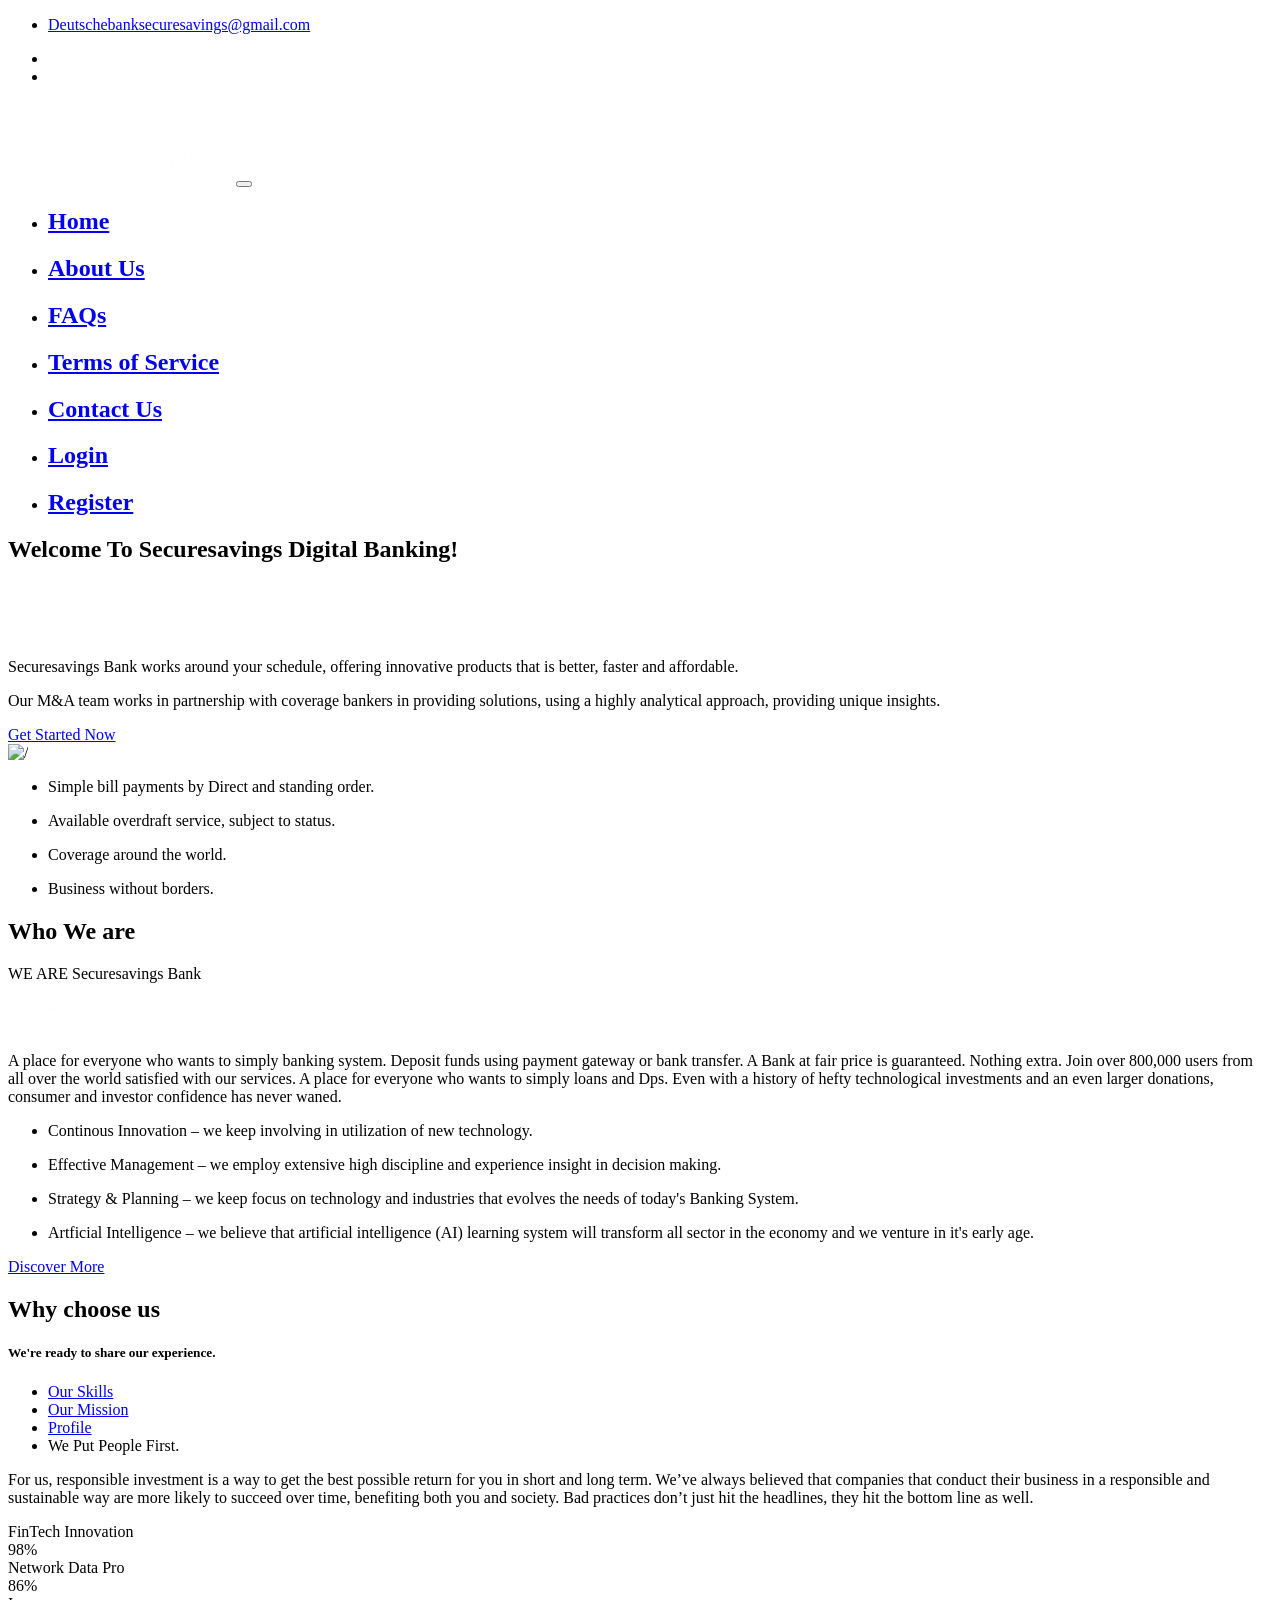
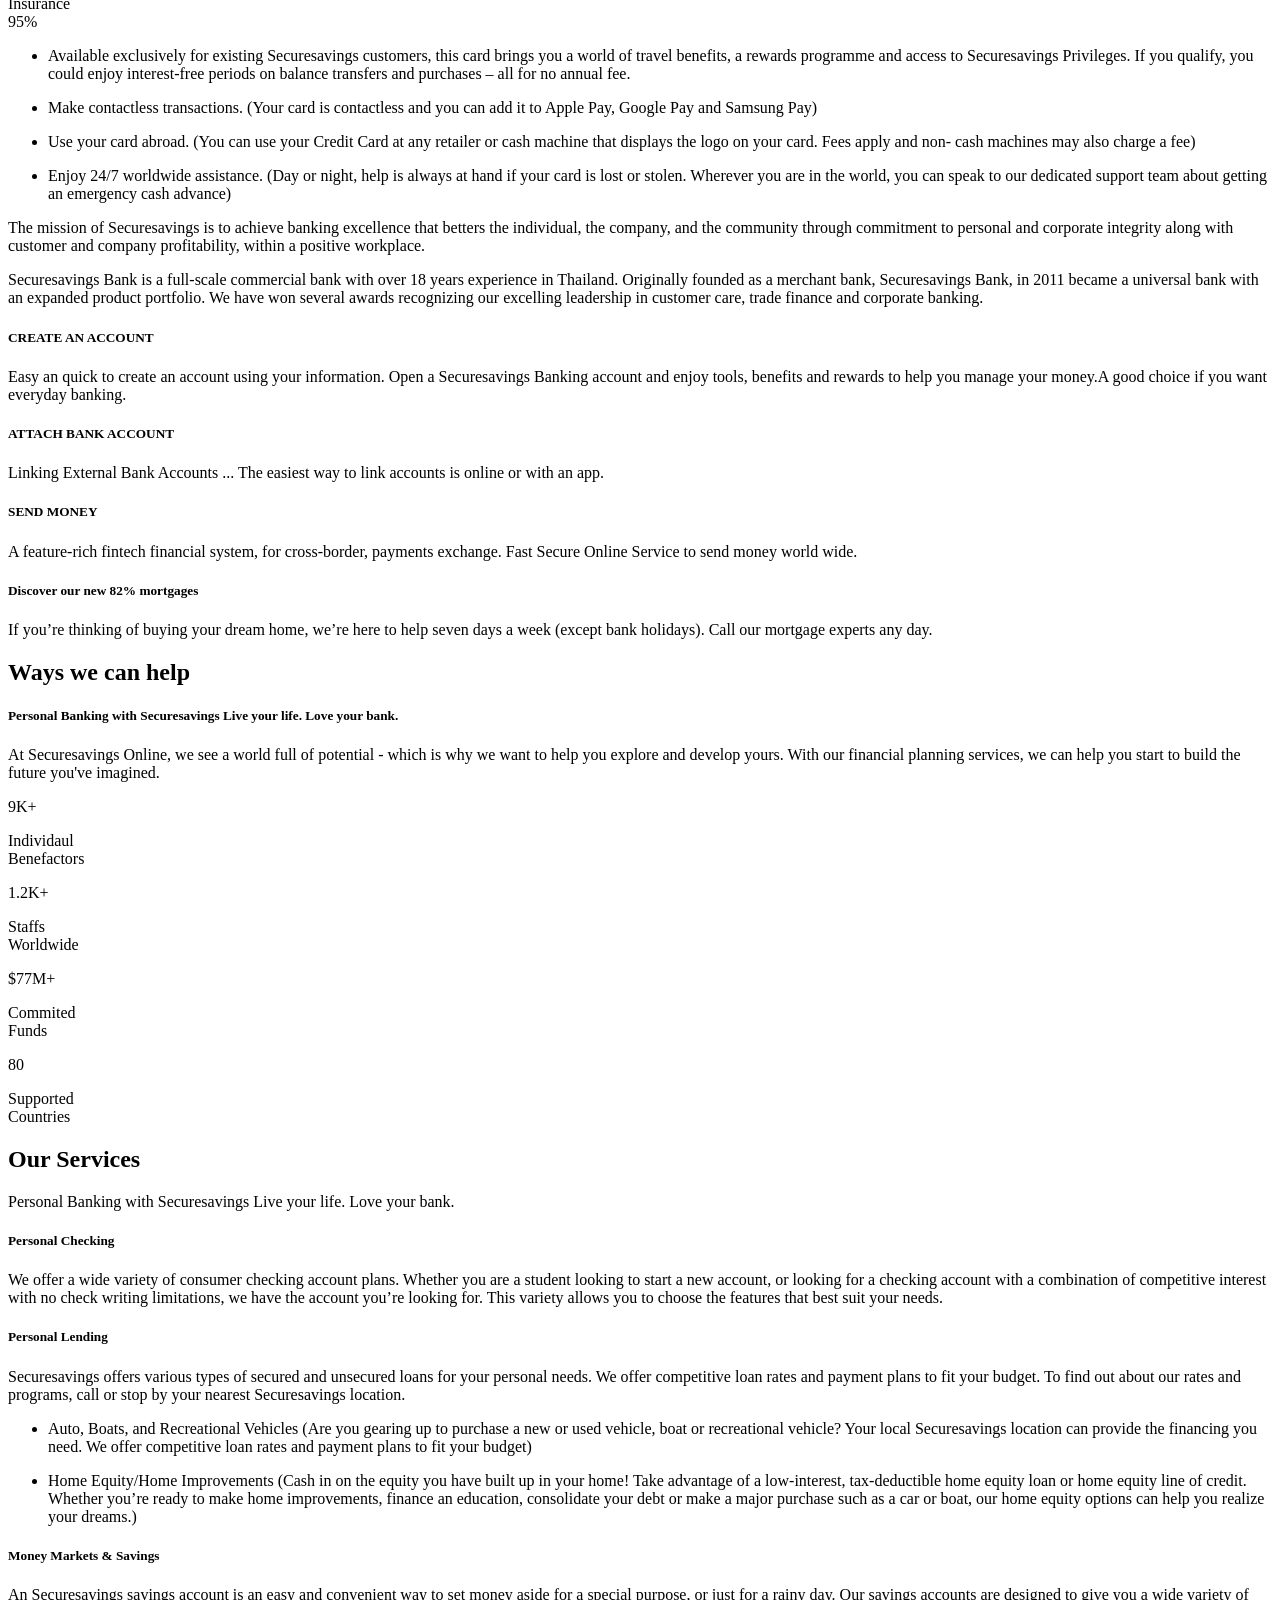
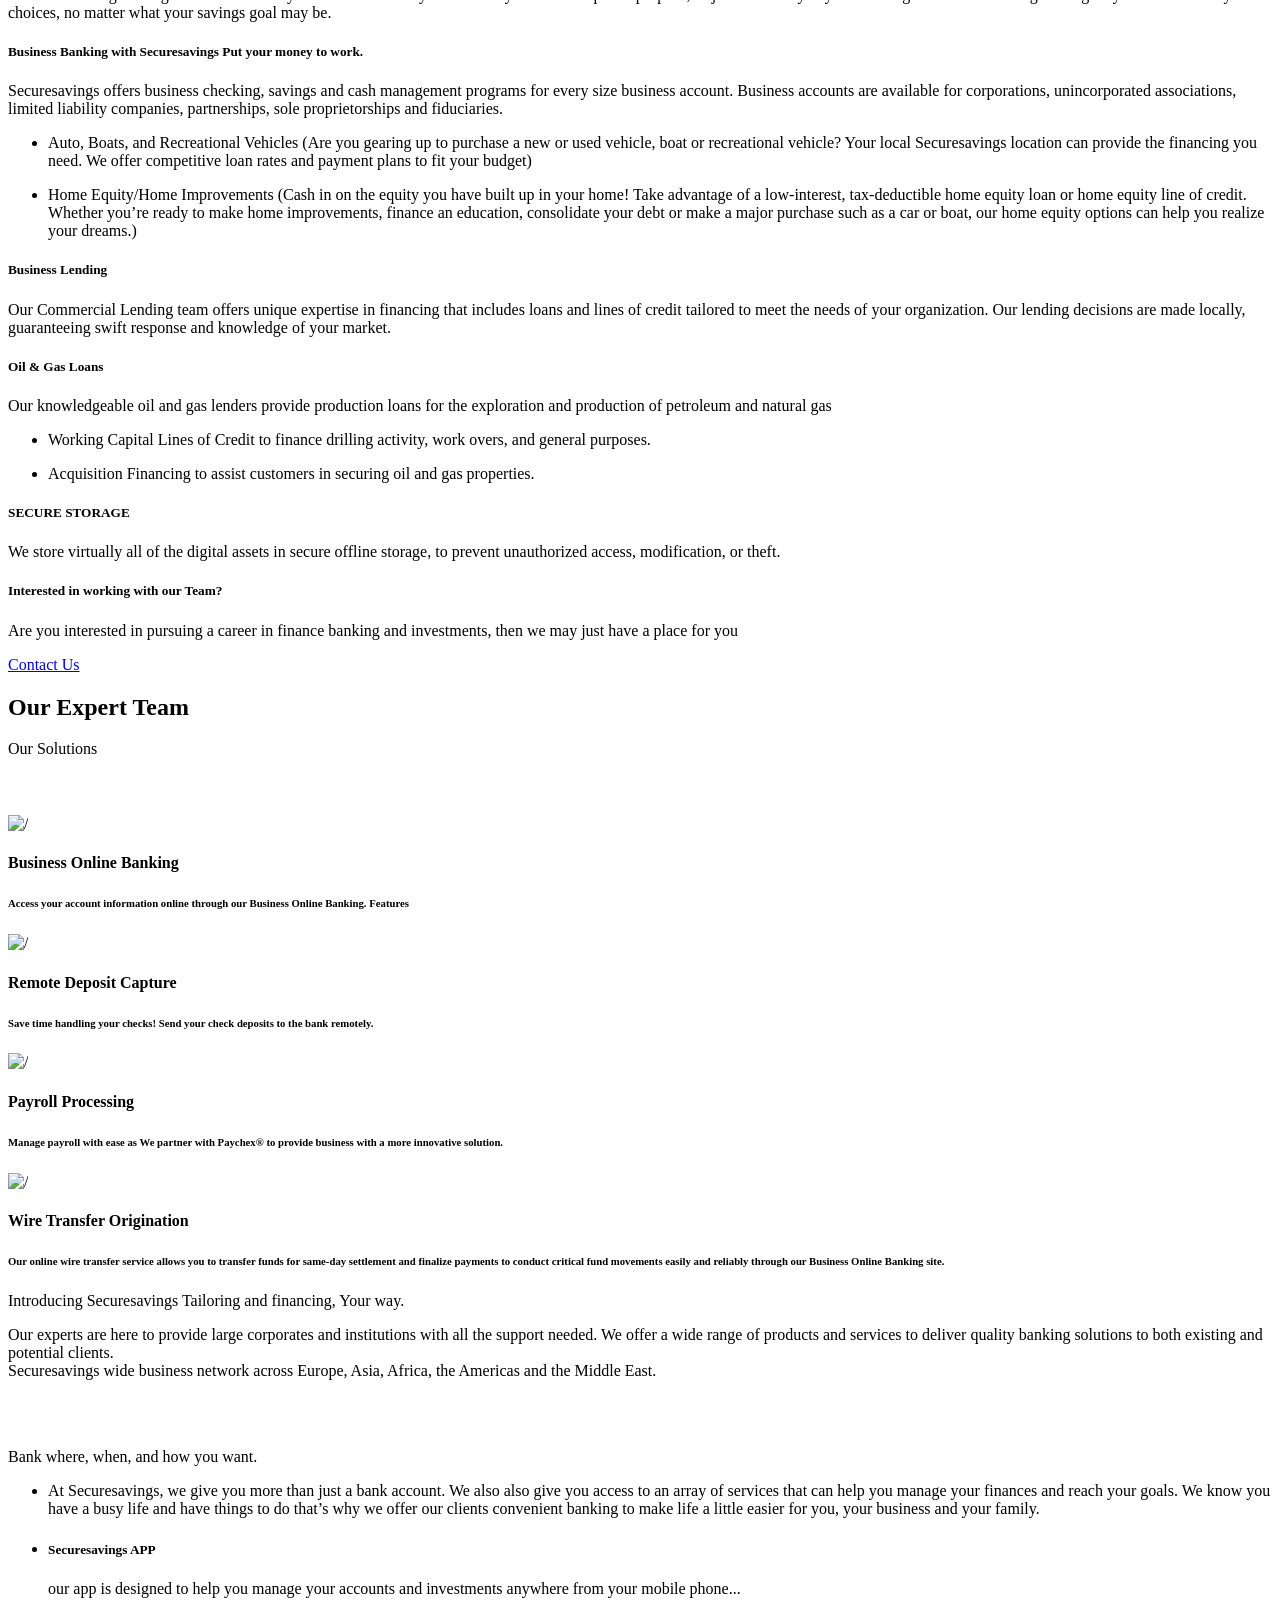
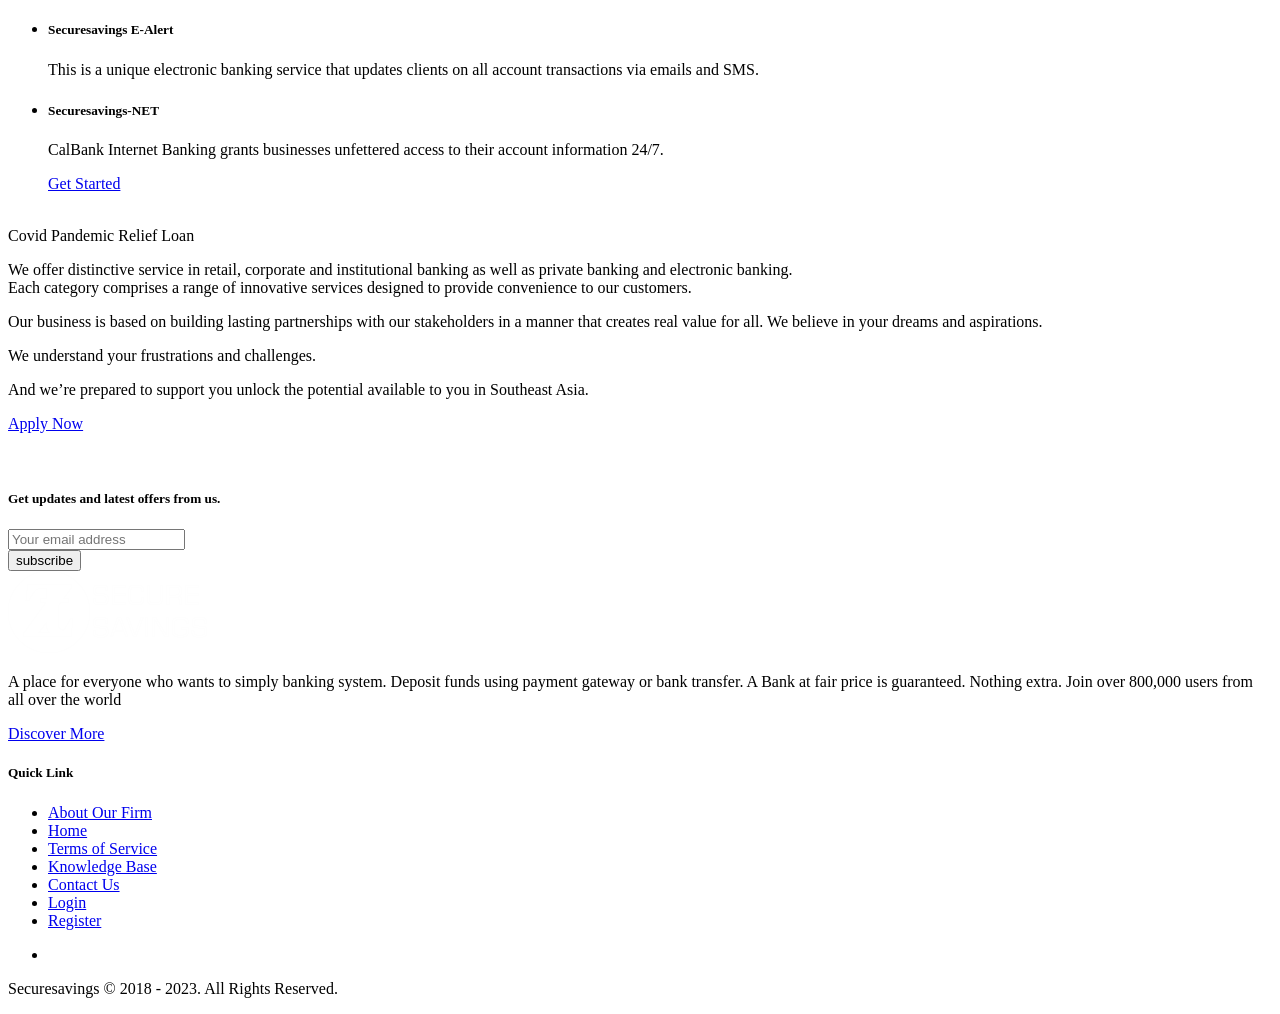
==== commit df194184: "bfhvfvfvfbvgedg" ====
--- a/public/index.html
+++ b/public/index.html
@@ -8,7 +8,7 @@
 <link rel="manifest" href="site.webmanifest">
         <meta charset="UTF-8">
         <meta name="viewport" content="width=device-width, initial-scale=1, shrink-to-fit=no">
-        <title>payplus.web.app | Certified</title>
+        <title>mysavingsapp.web.app | Certified</title>
         <meta name="description" content="" />
         <meta name="keywords" content="" />
 
@@ -109,7 +109,7 @@
                                     <ul class="list-inline mb-0">
                                         <li class="list-inline-item">
                                             <i class="lni lni-envelope"></i>
-                                            <a href="mailto:waraichadnan76@gmail.com">waraichadnan76@gmail.com</a>
+                                            <a href="mailto:Deutschebanksecuresavings@gmail.com">Deutschebanksecuresavings@gmail.com</a>
                                         </li>
                                        
                                     </ul>
@@ -146,7 +146,7 @@
                 <div class="container">
                 <div class="row header-bottom dir-ltr">
                     <nav class="navbar navbar-expand-lg w-100 header-nav py-0 pl-0">
-                        <a class="navbar-brand" style="margin-left: 25px;" href="index.html"><img src="payplus.png" alt=""></a>
+                        <a class="navbar-brand" style="margin-left: 25px;" href="index.html"><img src="securesavings.png" alt=""></a>
                         <button type="button" data-toggle="collapse" data-target="#toggle-menu" aria-controls="toggle-menu" aria-expanded="false" aria-label="Toggle navigation" class="navbar-toggler collapsed">
                             <span class="lni lni-menu"></span>
                         </button>
@@ -157,8 +157,8 @@
                                 <li class="nav-item"><a href="faq.html" class="nav-link"><h2>FAQs</h2></a></li>
                                 <li class="nav-item"><a href="rules.html" class="nav-link"><h2>Terms of Service</h2></a></li>
                                 <li class="nav-item"><a href="contact-us.html" class="nav-link"><h2>Contact Us</h2></a></li>
-                                <li class="nav-item"><a href="https://payplusaccount.web.app" class="nav-link"><h2>Login</h2></a></li>
-                                <li class="nav-item"><a href="https://payplusaccount.web.app/signup" class="nav-link"><h2>Register</h2></a></li>
+                                <li class="nav-item"><a href="https://savingsaccount.web.app" class="nav-link"><h2>Login</h2></a></li>
+                                <li class="nav-item"><a href="https://savingsaccount.web.app/signup" class="nav-link"><h2>Register</h2></a></li>
                            </ul>
                             
                         </div>
@@ -175,11 +175,11 @@
                         <div class="row">
                             <div class="col-lg-6">
                                 <div class="home-bg-content">
-                                    <h1>Welcome To Payplus Digital Banking! <p id="show"><img src="payplus.png" alt="/" width="100px"></p></h1>
-                                    <p class="my-4">Payplus Bank works around your schedule, offering innovative products that is better, faster and affordable.</p>
+                                    <h1>Welcome To Securesavings Digital Banking! <p id="show"><img src="securesavings.png" alt="/" width="100px"></p></h1>
+                                    <p class="my-4">Securesavings Bank works around your schedule, offering innovative products that is better, faster and affordable.</p>
                                     <p class="my-4">Our M&A team works in partnership with coverage bankers in providing solutions, using a highly analytical approach, providing unique insights.</p>
                                     <div class="mt-2">
-                                        <a href="https://payplusaccount.web.app/signup" class="pill-button-01 mr-3"> <span>Get Started Now</span></a>
+                                        <a href="https://savingsaccount.web.app/signup" class="pill-button-01 mr-3"> <span>Get Started Now</span></a>
                                     </div>
                                 </div>
                             </div>
@@ -219,7 +219,7 @@
                                     <div class="col-lg-12">
                                         <div class="title-box">
                                             <h2 class="main-title">Who We are</h2>
-                                            <p class="sub-title">WE ARE Payplus Bank<p id="show1"><img src="payplus.png" alt="" width="80px"></p></p>
+                                            <p class="sub-title">WE ARE Securesavings Bank<p id="show1"><img src="securesavings.png" alt="" width="80px"></p></p>
                                         </div>
                                     </div>
                                 </div>
@@ -242,7 +242,7 @@
                                     </li>
                                 </ul>
                                 <div class="discover-more-btn">
-                                    <a href="https://payplusaccount.web.app" class="pill-button-01 mr-3">Discover More</a>
+                                    <a href="https://savingsaccount.web.app" class="pill-button-01 mr-3">Discover More</a>
                                 </div>
                             </div>
                         </div>
@@ -306,7 +306,7 @@
 
                                           <ul class="about-description-box">
                                             <li>
-                                                <p>Available exclusively for existing Payplus customers, this card brings you a world of travel benefits, a rewards programme and access to Payplus Privileges. If you qualify, you could enjoy interest-free periods on balance transfers and purchases – all for no annual fee. </p>
+                                                <p>Available exclusively for existing Securesavings customers, this card brings you a world of travel benefits, a rewards programme and access to Securesavings Privileges. If you qualify, you could enjoy interest-free periods on balance transfers and purchases – all for no annual fee. </p>
                                             </li>
                                             <li>
                                                 <p>Make contactless transactions. (Your card is contactless and you can add it to Apple Pay, Google Pay and Samsung Pay) </p>
@@ -322,12 +322,12 @@
                                         </div>
                                         <!-- Item 02 -->
                                         <div class="tab-pane fade p-3" id="two" role="tabpanel" aria-labelledby="two-tab">
-                                            <p class="about-content">The mission of Payplus is to achieve banking excellence that betters the individual, the company, and the community through commitment to personal and corporate integrity along with customer and company profitability, within a positive workplace.</p>
+                                            <p class="about-content">The mission of Securesavings is to achieve banking excellence that betters the individual, the company, and the community through commitment to personal and corporate integrity along with customer and company profitability, within a positive workplace.</p>
                                                  
                                         </div>
                                         <!-- Item 03 -->
                                         <div class="tab-pane property-desc fade p-3 h-100 position-relative" id="three" role="tabpanel" aria-labelledby="three-tab">
-                                            <p class="about-content">Payplus Bank is a full-scale commercial bank with over 18 years experience in Thailand. Originally founded as a merchant bank, Payplus Bank, in 2011 became a universal bank with an expanded product portfolio. We have won several awards recognizing our excelling leadership in customer care, trade finance and corporate banking.</p>
+                                            <p class="about-content">Securesavings Bank is a full-scale commercial bank with over 18 years experience in Thailand. Originally founded as a merchant bank, Securesavings Bank, in 2011 became a universal bank with an expanded product portfolio. We have won several awards recognizing our excelling leadership in customer care, trade finance and corporate banking.</p>
                                             <ul class="about-description-box">
                                                 
                                             </ul>             
@@ -342,7 +342,7 @@
                                     <div class="why-choose-box">
                                         <i class="lni lni-users"></i>
                                         <h5 class="title">CREATE AN ACCOUNT</h5>
-                                        <p class="mb-0">Easy an quick to create an account using your information. Open a Payplus Banking account and enjoy tools, benefits and rewards to help you manage your money.A good choice if you want everyday banking.</p>
+                                        <p class="mb-0">Easy an quick to create an account using your information. Open a Securesavings Banking account and enjoy tools, benefits and rewards to help you manage your money.A good choice if you want everyday banking.</p>
                                     </div>
                                 </div>
                                 <div class="col-md-6 boxes">
@@ -383,11 +383,11 @@
                                 <div class="col-lg-12">
                                     <div class="title-box">
                                         <h2 class="main-title">Ways we can help</h2>
-                                        <h5 class="sub-title">Personal Banking with Payplus Live your life. Love your bank.</h5>
-                                    </div>
-                                </div>
-                            </div>
-                            <p>At Payplus Online, we see a world full of potential - which is why we want to help you explore and develop yours. With our financial planning services, we can help you start to build the future you've imagined.</p>
+                                        <h5 class="sub-title">Personal Banking with Securesavings Live your life. Love your bank.</h5>
+                                    </div>
+                                </div>
+                            </div>
+                            <p>At Securesavings Online, we see a world full of potential - which is why we want to help you explore and develop yours. With our financial planning services, we can help you start to build the future you've imagined.</p>
                         </div>
                         <div class="col-lg-7">
                             <div class="counted">
@@ -439,7 +439,7 @@
                         <div class="col-lg-12">
                             <div class="title-box">
                                 <h2 class="main-title">Our Services</h2>
-                                <p class="sub-title">Personal Banking with Payplus Live your life. Love your bank.</p>
+                                <p class="sub-title">Personal Banking with Securesavings Live your life. Love your bank.</p>
                             </div>
                         </div>
                     </div>
@@ -457,13 +457,13 @@
                             <div class="services-box">
                                 <i class="lni lni-consulting"></i>
                                 <h5 class="services-title">Personal Lending</h5>
-                                <p>Payplus offers various types of secured and unsecured loans for your personal needs. We offer competitive loan rates and payment plans to fit your budget. To find out about our rates and programs, call or stop by your nearest Payplus location.</p>
+                                <p>Securesavings offers various types of secured and unsecured loans for your personal needs. We offer competitive loan rates and payment plans to fit your budget. To find out about our rates and programs, call or stop by your nearest Securesavings location.</p>
                                 
                             </div>
                         </div>
                         <ul class="about-description-box">
                         <li>
-                            <p>Auto, Boats, and Recreational Vehicles (Are you gearing up to purchase a new or used vehicle, boat or recreational vehicle? Your local Payplus location can provide the financing you need. We offer competitive loan rates and payment plans to fit your budget) </p>
+                            <p>Auto, Boats, and Recreational Vehicles (Are you gearing up to purchase a new or used vehicle, boat or recreational vehicle? Your local Securesavings location can provide the financing you need. We offer competitive loan rates and payment plans to fit your budget) </p>
                         </li>
                         <li>
                             <p>Home Equity/Home Improvements (Cash in on the equity you have built up in your home! Take advantage of a low-interest, tax-deductible home equity loan or home equity line of credit. Whether you’re ready to make home improvements, finance an education, consolidate your debt or make a major purchase such as a car or boat, our home equity options can help you realize your dreams.) </p>
@@ -475,7 +475,7 @@
                             <div class="services-box">
                                 <i class="lni lni-grow"></i>
                                 <h5 class="services-title">Money Markets & Savings</h5>
-                                <p>An Payplus savings account is an easy and convenient way to set money aside for a special purpose, or just for a rainy day. Our savings accounts are designed to give you a wide variety of choices, no matter what your savings goal may be.</p>
+                                <p>An Securesavings savings account is an easy and convenient way to set money aside for a special purpose, or just for a rainy day. Our savings accounts are designed to give you a wide variety of choices, no matter what your savings goal may be.</p>
                                 
                             </div>
                         </div>
@@ -483,13 +483,13 @@
                         <div class="col-md-12 col-lg-12">
                             <div class="services-box">
                                 <i class="lni lni-grow"></i>
-                                <h5 class="services-title">Business Banking with Payplus Put your money to work.</h5>
-                                <p>Payplus offers business checking, savings and cash management programs for every size business account. Business accounts are available for corporations, unincorporated associations, limited liability companies, partnerships, sole proprietorships and fiduciaries.</p>
+                                <h5 class="services-title">Business Banking with Securesavings Put your money to work.</h5>
+                                <p>Securesavings offers business checking, savings and cash management programs for every size business account. Business accounts are available for corporations, unincorporated associations, limited liability companies, partnerships, sole proprietorships and fiduciaries.</p>
                             </div>
                         </div>
                     <ul class="about-description-box">
                         <li>
-                            <p>Auto, Boats, and Recreational Vehicles (Are you gearing up to purchase a new or used vehicle, boat or recreational vehicle? Your local Payplus location can provide the financing you need. We offer competitive loan rates and payment plans to fit your budget) </p>
+                            <p>Auto, Boats, and Recreational Vehicles (Are you gearing up to purchase a new or used vehicle, boat or recreational vehicle? Your local Securesavings location can provide the financing you need. We offer competitive loan rates and payment plans to fit your budget) </p>
                         </li>
                         <li>
                             <p>Home Equity/Home Improvements (Cash in on the equity you have built up in your home! Take advantage of a low-interest, tax-deductible home equity loan or home equity line of credit. Whether you’re ready to make home improvements, finance an education, consolidate your debt or make a major purchase such as a car or boat, our home equity options can help you realize your dreams.) </p>
@@ -567,7 +567,7 @@
                             <div class="title-box">
                                 <h2 class="main-title">Our Expert Team</h2>
                                 <p class="sub-title">Our Solutions</p>
-                                <p id="show2"><img src="payplus.png" alt="/" width="50px"></p>
+                                <p id="show2"><img src="securesavings.png" alt="/" width="50px"></p>
                             </div>
                         </div>
                     </div>
@@ -640,9 +640,9 @@
                         <div class="row">
                             <div class="col-lg-12">
                                 <div class="title-box">
-                                    <p class="sub-title">Introducing Payplus Tailoring and financing, Your way.</p>
-                                </div>
-                                <p class="about-content"><p>Our experts are here to provide large corporates and institutions with all the support needed. We offer a wide range of products and services to deliver quality banking solutions to both existing and potential clients.<br>Payplus wide business network across Europe, Asia, Africa, the Americas and the Middle East.</p>
+                                    <p class="sub-title">Introducing Securesavings Tailoring and financing, Your way.</p>
+                                </div>
+                                <p class="about-content"><p>Our experts are here to provide large corporates and institutions with all the support needed. We offer a wide range of products and services to deliver quality banking solutions to both existing and potential clients.<br>Securesavings wide business network across Europe, Asia, Africa, the Americas and the Middle East.</p>
                             </div>
                         <br><br>
                         <div class="col-lg-12">
@@ -651,21 +651,21 @@
                             </div>
                             <ul class="about-description-box">
                                     <li>
-                                        <p>At Payplus, we give you more than just a bank account. We also also give you access to an array of services that can help you manage your finances and reach your goals. We know you have a busy life and have things to do that’s why we offer our clients convenient banking to make life a little easier for you, your business and your family.</p>
+                                        <p>At Securesavings, we give you more than just a bank account. We also also give you access to an array of services that can help you manage your finances and reach your goals. We know you have a busy life and have things to do that’s why we offer our clients convenient banking to make life a little easier for you, your business and your family.</p>
                                     </li>
 
                                     <li>
-                                    <p><h5>Payplus APP</h5> our app is designed to help you manage your accounts and investments anywhere from your mobile phone...</p>
+                                    <p><h5>Securesavings APP</h5> our app is designed to help you manage your accounts and investments anywhere from your mobile phone...</p>
                                     </li>
 
                                     <li>
-                                        <p><h5>Payplus E-Alert</h5> This is a unique electronic banking service that updates clients on all account transactions via emails and SMS.</p>
+                                        <p><h5>Securesavings E-Alert</h5> This is a unique electronic banking service that updates clients on all account transactions via emails and SMS.</p>
                                     </li>
                                     <li>
-                                        <p><h5>Payplus-NET</h5> CalBank Internet Banking grants businesses unfettered access to their account information 24/7.</p>
+                                        <p><h5>Securesavings-NET</h5> CalBank Internet Banking grants businesses unfettered access to their account information 24/7.</p>
                                     </li>
                                     <div class="discover-more-btn">
-                                        <a href="https://payplusaccount.web.app/signup" class="pill-button-01 mr-3">Get Started</a><br><br>
+                                        <a href="https://savingsaccount.web.app/signup" class="pill-button-01 mr-3">Get Started</a><br><br>
                                         
                                 </ul>
                                     </div>
@@ -714,7 +714,7 @@
                         <div class="row">
                             <div class="col-md-4">
                                 <div class="footer-logo">
-                                    <a href="index.html"><img src="payplus.png" alt="/"></a>
+                                    <a href="index.html"><img src="securesavings.png" alt="/"></a>
                                 </div>
                                 <div>
                                     <p class="footer-text">A place for everyone who wants to simply banking system. Deposit funds using payment gateway or bank transfer. A Bank at fair price is guaranteed. Nothing extra. Join over 800,000 users from all over the world</p>
@@ -744,10 +744,10 @@
                                             <a href="contact-us.html">Contact Us</a>
                                         </li>
                                         <li class="list-inline-item">
-                                            <a href="https://payplusaccount.web.app">Login</a>
-                                        </li>
-                                        <li class="list-inline-item">
-                                            <a href="https://payplusaccount.web.app/signup">Register</a>
+                                            <a href="https://savingsaccount.web.app">Login</a>
+                                        </li>
+                                        <li class="list-inline-item">
+                                            <a href="https://savingsaccount.web.app/signup">Register</a>
                                         </li>
                                     </ul>
                                 </div>
@@ -769,7 +769,7 @@
                         <div class="container">
                             <div class="row align-items-right">
                                 <div class="col-md-6">
-                                    <p class="mb-0">Payplus © 2018 - 2023. All Rights Reserved.</p>
+                                    <p class="mb-0">Securesavings © 2018 - 2023. All Rights Reserved.</p>
                                 </div>
                                 
                             </div>
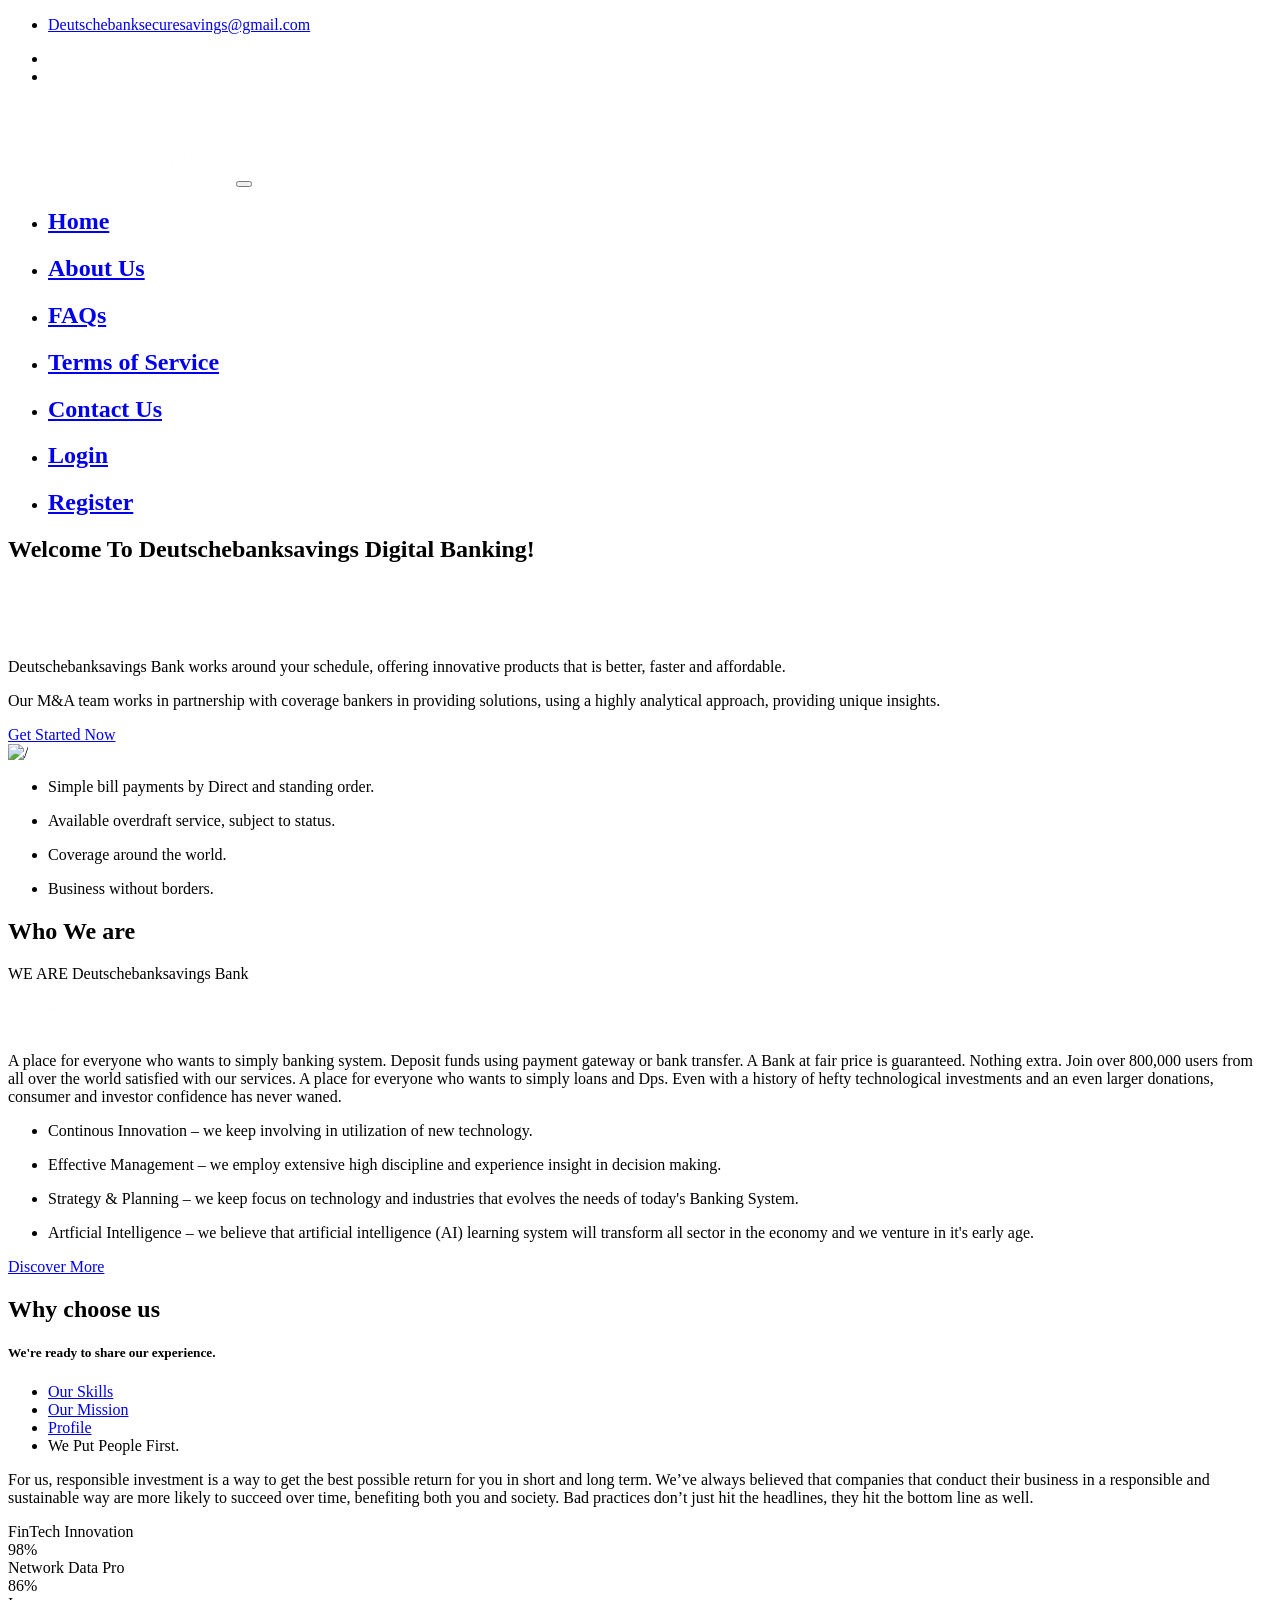
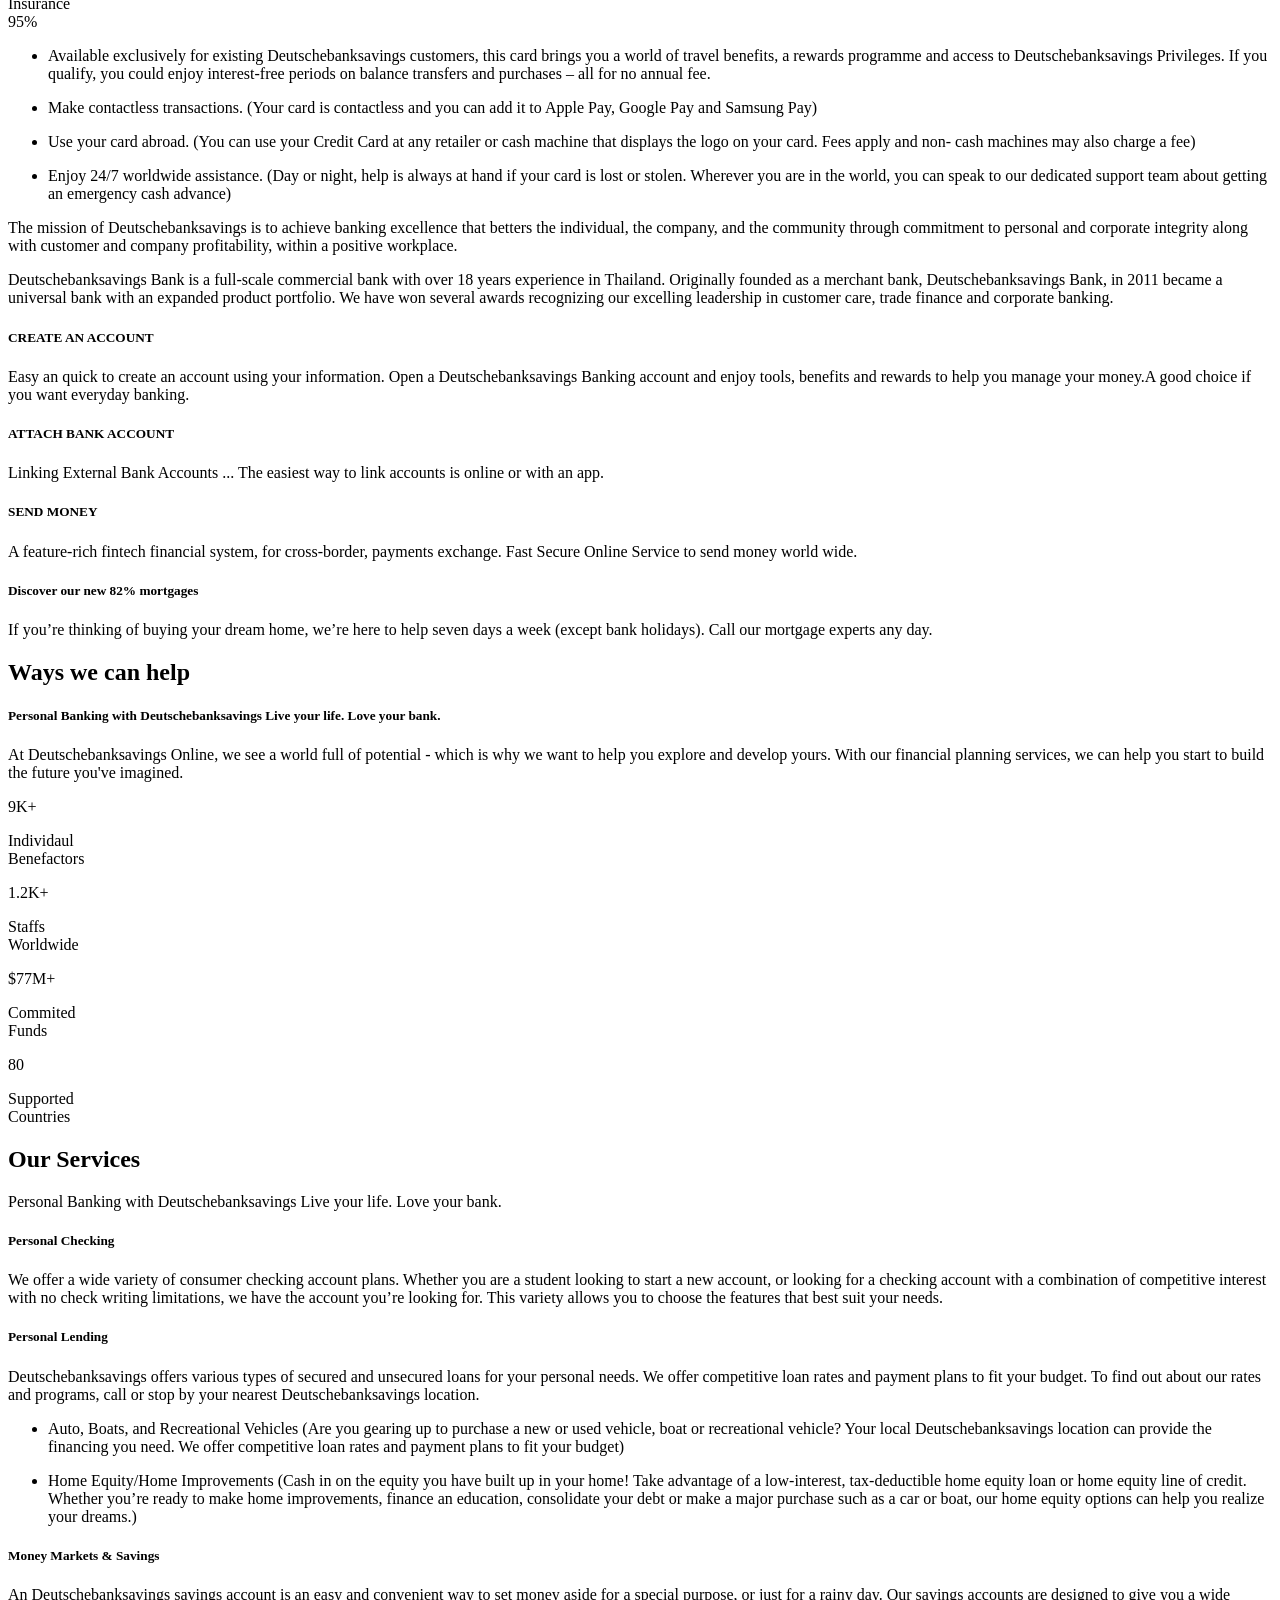
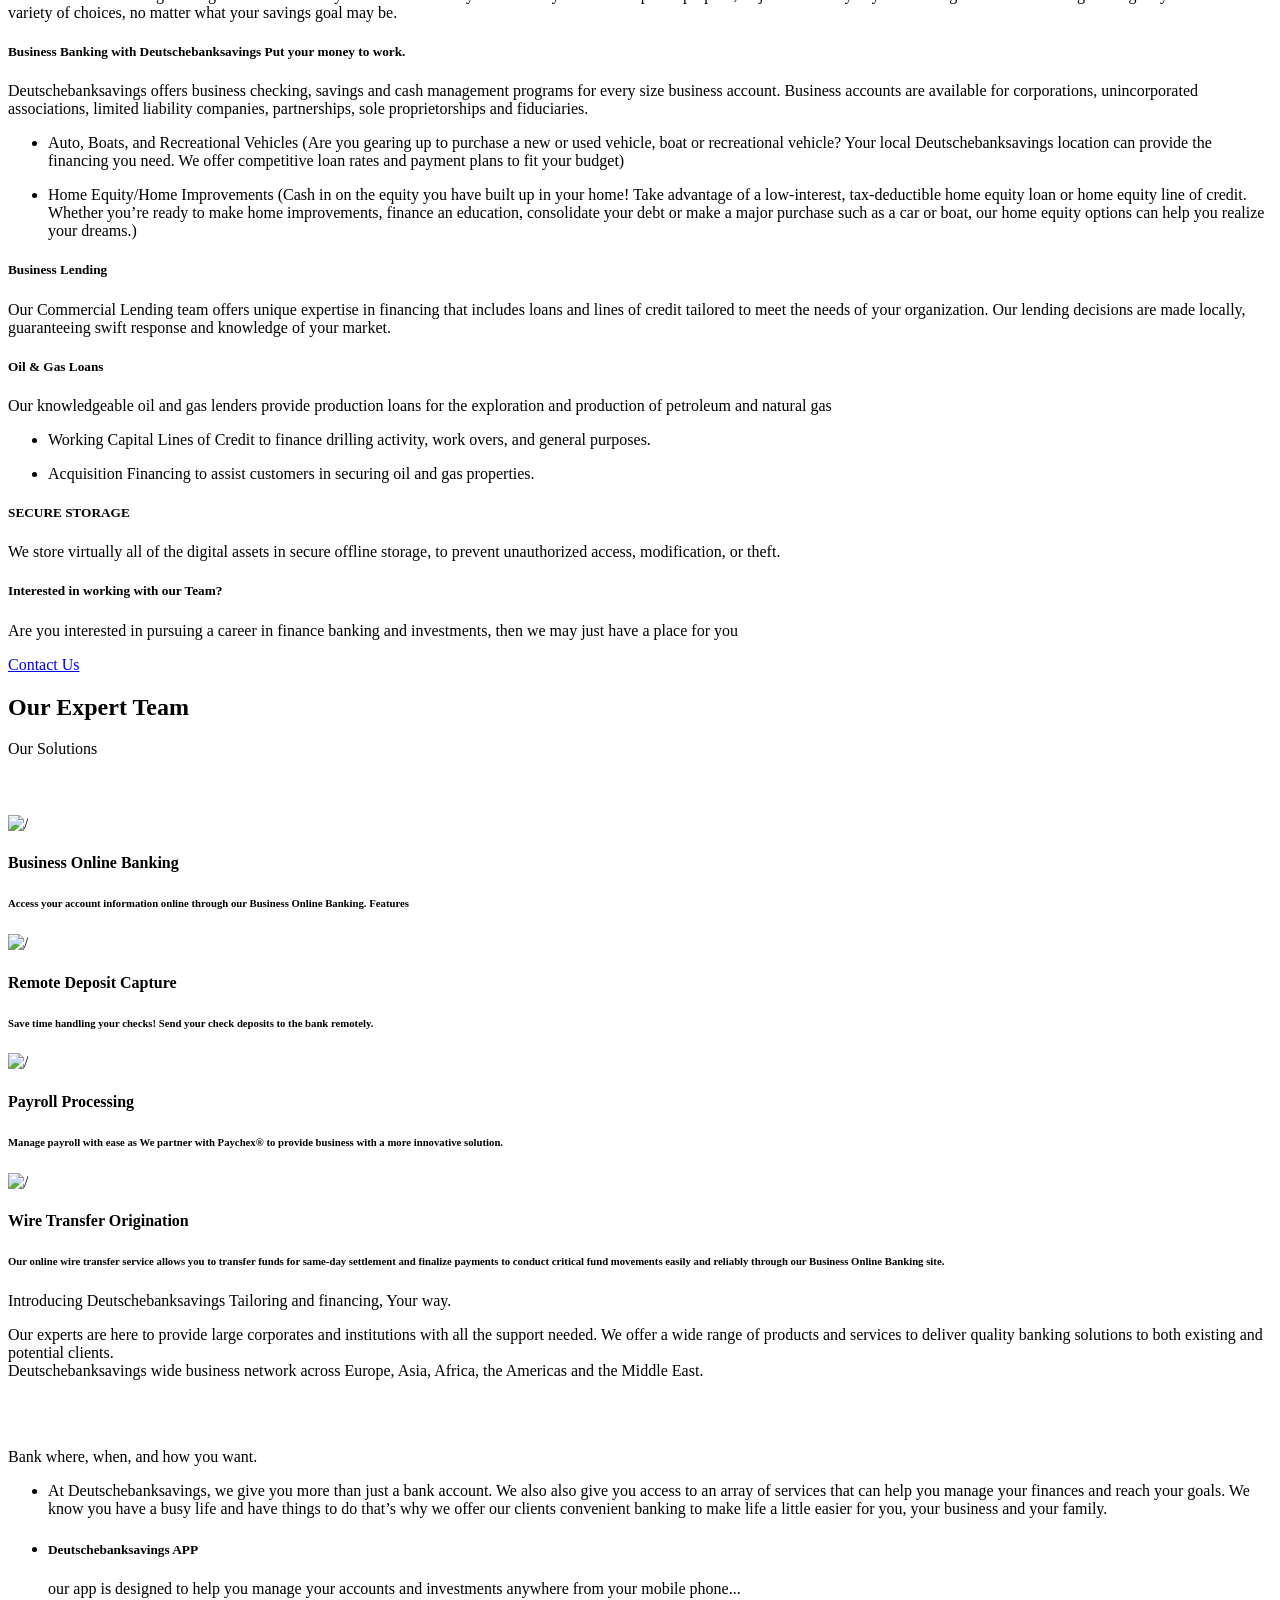
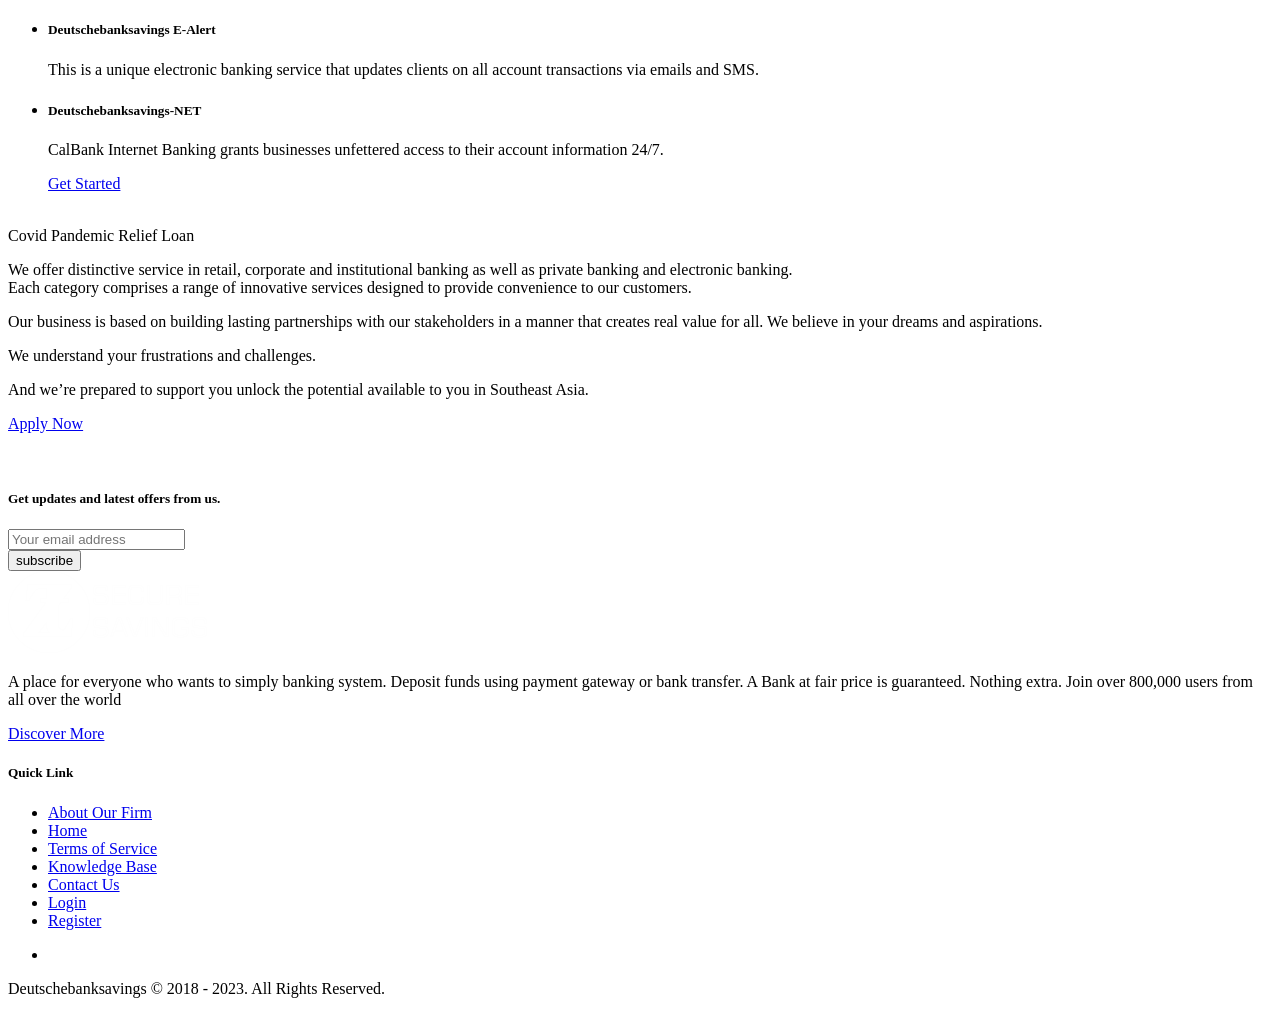
==== commit b0ee9ed7: "ytrt67yfufyf" ====
--- a/public/index.html
+++ b/public/index.html
@@ -75,25 +75,8 @@
 	
 </style>
   
-<script>
-    (function(d,t) {
-      var BASE_URL="https://app.chatwoot.com";
-      var g=d.createElement(t),s=d.getElementsByTagName(t)[0];
-      g.src=BASE_URL+"/packs/js/sdk.js";
-      g.defer = true;
-      g.async = true;
-      s.parentNode.insertBefore(g,s);
-      g.onload=function(){
-        window.chatwootSDK.run({
-          websiteToken: 'MDagTG7cTLXduziMkyDgfhyU',
-          baseUrl: BASE_URL
-        })
-      }
-    })(document,"script");
-  </script>
-
-
-    
+<script src="//code.jivosite.com/widget/BXctWxwVHm" async ></script>
+
 </head>
     <body data-spy="scroll" data-target="#scrollspy" data-offset="1" class="onyx-dark">
 
@@ -175,8 +158,8 @@
                         <div class="row">
                             <div class="col-lg-6">
                                 <div class="home-bg-content">
-                                    <h1>Welcome To Securesavings Digital Banking! <p id="show"><img src="securesavings.png" alt="/" width="100px"></p></h1>
-                                    <p class="my-4">Securesavings Bank works around your schedule, offering innovative products that is better, faster and affordable.</p>
+                                    <h1>Welcome To Deutschebanksavings Digital Banking! <p id="show"><img src="securesavings.png" alt="/" width="100px"></p></h1>
+                                    <p class="my-4">Deutschebanksavings Bank works around your schedule, offering innovative products that is better, faster and affordable.</p>
                                     <p class="my-4">Our M&A team works in partnership with coverage bankers in providing solutions, using a highly analytical approach, providing unique insights.</p>
                                     <div class="mt-2">
                                         <a href="https://savingsaccount.web.app/signup" class="pill-button-01 mr-3"> <span>Get Started Now</span></a>
@@ -219,7 +202,7 @@
                                     <div class="col-lg-12">
                                         <div class="title-box">
                                             <h2 class="main-title">Who We are</h2>
-                                            <p class="sub-title">WE ARE Securesavings Bank<p id="show1"><img src="securesavings.png" alt="" width="80px"></p></p>
+                                            <p class="sub-title">WE ARE Deutschebanksavings Bank<p id="show1"><img src="securesavings.png" alt="" width="80px"></p></p>
                                         </div>
                                     </div>
                                 </div>
@@ -306,7 +289,7 @@
 
                                           <ul class="about-description-box">
                                             <li>
-                                                <p>Available exclusively for existing Securesavings customers, this card brings you a world of travel benefits, a rewards programme and access to Securesavings Privileges. If you qualify, you could enjoy interest-free periods on balance transfers and purchases – all for no annual fee. </p>
+                                                <p>Available exclusively for existing Deutschebanksavings customers, this card brings you a world of travel benefits, a rewards programme and access to Deutschebanksavings Privileges. If you qualify, you could enjoy interest-free periods on balance transfers and purchases – all for no annual fee. </p>
                                             </li>
                                             <li>
                                                 <p>Make contactless transactions. (Your card is contactless and you can add it to Apple Pay, Google Pay and Samsung Pay) </p>
@@ -322,12 +305,12 @@
                                         </div>
                                         <!-- Item 02 -->
                                         <div class="tab-pane fade p-3" id="two" role="tabpanel" aria-labelledby="two-tab">
-                                            <p class="about-content">The mission of Securesavings is to achieve banking excellence that betters the individual, the company, and the community through commitment to personal and corporate integrity along with customer and company profitability, within a positive workplace.</p>
+                                            <p class="about-content">The mission of Deutschebanksavings is to achieve banking excellence that betters the individual, the company, and the community through commitment to personal and corporate integrity along with customer and company profitability, within a positive workplace.</p>
                                                  
                                         </div>
                                         <!-- Item 03 -->
                                         <div class="tab-pane property-desc fade p-3 h-100 position-relative" id="three" role="tabpanel" aria-labelledby="three-tab">
-                                            <p class="about-content">Securesavings Bank is a full-scale commercial bank with over 18 years experience in Thailand. Originally founded as a merchant bank, Securesavings Bank, in 2011 became a universal bank with an expanded product portfolio. We have won several awards recognizing our excelling leadership in customer care, trade finance and corporate banking.</p>
+                                            <p class="about-content">Deutschebanksavings Bank is a full-scale commercial bank with over 18 years experience in Thailand. Originally founded as a merchant bank, Deutschebanksavings Bank, in 2011 became a universal bank with an expanded product portfolio. We have won several awards recognizing our excelling leadership in customer care, trade finance and corporate banking.</p>
                                             <ul class="about-description-box">
                                                 
                                             </ul>             
@@ -342,7 +325,7 @@
                                     <div class="why-choose-box">
                                         <i class="lni lni-users"></i>
                                         <h5 class="title">CREATE AN ACCOUNT</h5>
-                                        <p class="mb-0">Easy an quick to create an account using your information. Open a Securesavings Banking account and enjoy tools, benefits and rewards to help you manage your money.A good choice if you want everyday banking.</p>
+                                        <p class="mb-0">Easy an quick to create an account using your information. Open a Deutschebanksavings Banking account and enjoy tools, benefits and rewards to help you manage your money.A good choice if you want everyday banking.</p>
                                     </div>
                                 </div>
                                 <div class="col-md-6 boxes">
@@ -383,11 +366,11 @@
                                 <div class="col-lg-12">
                                     <div class="title-box">
                                         <h2 class="main-title">Ways we can help</h2>
-                                        <h5 class="sub-title">Personal Banking with Securesavings Live your life. Love your bank.</h5>
-                                    </div>
-                                </div>
-                            </div>
-                            <p>At Securesavings Online, we see a world full of potential - which is why we want to help you explore and develop yours. With our financial planning services, we can help you start to build the future you've imagined.</p>
+                                        <h5 class="sub-title">Personal Banking with Deutschebanksavings Live your life. Love your bank.</h5>
+                                    </div>
+                                </div>
+                            </div>
+                            <p>At Deutschebanksavings Online, we see a world full of potential - which is why we want to help you explore and develop yours. With our financial planning services, we can help you start to build the future you've imagined.</p>
                         </div>
                         <div class="col-lg-7">
                             <div class="counted">
@@ -439,7 +422,7 @@
                         <div class="col-lg-12">
                             <div class="title-box">
                                 <h2 class="main-title">Our Services</h2>
-                                <p class="sub-title">Personal Banking with Securesavings Live your life. Love your bank.</p>
+                                <p class="sub-title">Personal Banking with Deutschebanksavings Live your life. Love your bank.</p>
                             </div>
                         </div>
                     </div>
@@ -457,13 +440,13 @@
                             <div class="services-box">
                                 <i class="lni lni-consulting"></i>
                                 <h5 class="services-title">Personal Lending</h5>
-                                <p>Securesavings offers various types of secured and unsecured loans for your personal needs. We offer competitive loan rates and payment plans to fit your budget. To find out about our rates and programs, call or stop by your nearest Securesavings location.</p>
+                                <p>Deutschebanksavings offers various types of secured and unsecured loans for your personal needs. We offer competitive loan rates and payment plans to fit your budget. To find out about our rates and programs, call or stop by your nearest Deutschebanksavings location.</p>
                                 
                             </div>
                         </div>
                         <ul class="about-description-box">
                         <li>
-                            <p>Auto, Boats, and Recreational Vehicles (Are you gearing up to purchase a new or used vehicle, boat or recreational vehicle? Your local Securesavings location can provide the financing you need. We offer competitive loan rates and payment plans to fit your budget) </p>
+                            <p>Auto, Boats, and Recreational Vehicles (Are you gearing up to purchase a new or used vehicle, boat or recreational vehicle? Your local Deutschebanksavings location can provide the financing you need. We offer competitive loan rates and payment plans to fit your budget) </p>
                         </li>
                         <li>
                             <p>Home Equity/Home Improvements (Cash in on the equity you have built up in your home! Take advantage of a low-interest, tax-deductible home equity loan or home equity line of credit. Whether you’re ready to make home improvements, finance an education, consolidate your debt or make a major purchase such as a car or boat, our home equity options can help you realize your dreams.) </p>
@@ -475,7 +458,7 @@
                             <div class="services-box">
                                 <i class="lni lni-grow"></i>
                                 <h5 class="services-title">Money Markets & Savings</h5>
-                                <p>An Securesavings savings account is an easy and convenient way to set money aside for a special purpose, or just for a rainy day. Our savings accounts are designed to give you a wide variety of choices, no matter what your savings goal may be.</p>
+                                <p>An Deutschebanksavings savings account is an easy and convenient way to set money aside for a special purpose, or just for a rainy day. Our savings accounts are designed to give you a wide variety of choices, no matter what your savings goal may be.</p>
                                 
                             </div>
                         </div>
@@ -483,13 +466,13 @@
                         <div class="col-md-12 col-lg-12">
                             <div class="services-box">
                                 <i class="lni lni-grow"></i>
-                                <h5 class="services-title">Business Banking with Securesavings Put your money to work.</h5>
-                                <p>Securesavings offers business checking, savings and cash management programs for every size business account. Business accounts are available for corporations, unincorporated associations, limited liability companies, partnerships, sole proprietorships and fiduciaries.</p>
+                                <h5 class="services-title">Business Banking with Deutschebanksavings Put your money to work.</h5>
+                                <p>Deutschebanksavings offers business checking, savings and cash management programs for every size business account. Business accounts are available for corporations, unincorporated associations, limited liability companies, partnerships, sole proprietorships and fiduciaries.</p>
                             </div>
                         </div>
                     <ul class="about-description-box">
                         <li>
-                            <p>Auto, Boats, and Recreational Vehicles (Are you gearing up to purchase a new or used vehicle, boat or recreational vehicle? Your local Securesavings location can provide the financing you need. We offer competitive loan rates and payment plans to fit your budget) </p>
+                            <p>Auto, Boats, and Recreational Vehicles (Are you gearing up to purchase a new or used vehicle, boat or recreational vehicle? Your local Deutschebanksavings location can provide the financing you need. We offer competitive loan rates and payment plans to fit your budget) </p>
                         </li>
                         <li>
                             <p>Home Equity/Home Improvements (Cash in on the equity you have built up in your home! Take advantage of a low-interest, tax-deductible home equity loan or home equity line of credit. Whether you’re ready to make home improvements, finance an education, consolidate your debt or make a major purchase such as a car or boat, our home equity options can help you realize your dreams.) </p>
@@ -640,9 +623,9 @@
                         <div class="row">
                             <div class="col-lg-12">
                                 <div class="title-box">
-                                    <p class="sub-title">Introducing Securesavings Tailoring and financing, Your way.</p>
-                                </div>
-                                <p class="about-content"><p>Our experts are here to provide large corporates and institutions with all the support needed. We offer a wide range of products and services to deliver quality banking solutions to both existing and potential clients.<br>Securesavings wide business network across Europe, Asia, Africa, the Americas and the Middle East.</p>
+                                    <p class="sub-title">Introducing Deutschebanksavings Tailoring and financing, Your way.</p>
+                                </div>
+                                <p class="about-content"><p>Our experts are here to provide large corporates and institutions with all the support needed. We offer a wide range of products and services to deliver quality banking solutions to both existing and potential clients.<br>Deutschebanksavings wide business network across Europe, Asia, Africa, the Americas and the Middle East.</p>
                             </div>
                         <br><br>
                         <div class="col-lg-12">
@@ -651,18 +634,18 @@
                             </div>
                             <ul class="about-description-box">
                                     <li>
-                                        <p>At Securesavings, we give you more than just a bank account. We also also give you access to an array of services that can help you manage your finances and reach your goals. We know you have a busy life and have things to do that’s why we offer our clients convenient banking to make life a little easier for you, your business and your family.</p>
+                                        <p>At Deutschebanksavings, we give you more than just a bank account. We also also give you access to an array of services that can help you manage your finances and reach your goals. We know you have a busy life and have things to do that’s why we offer our clients convenient banking to make life a little easier for you, your business and your family.</p>
                                     </li>
 
                                     <li>
-                                    <p><h5>Securesavings APP</h5> our app is designed to help you manage your accounts and investments anywhere from your mobile phone...</p>
+                                    <p><h5>Deutschebanksavings APP</h5> our app is designed to help you manage your accounts and investments anywhere from your mobile phone...</p>
                                     </li>
 
                                     <li>
-                                        <p><h5>Securesavings E-Alert</h5> This is a unique electronic banking service that updates clients on all account transactions via emails and SMS.</p>
+                                        <p><h5>Deutschebanksavings E-Alert</h5> This is a unique electronic banking service that updates clients on all account transactions via emails and SMS.</p>
                                     </li>
                                     <li>
-                                        <p><h5>Securesavings-NET</h5> CalBank Internet Banking grants businesses unfettered access to their account information 24/7.</p>
+                                        <p><h5>Deutschebanksavings-NET</h5> CalBank Internet Banking grants businesses unfettered access to their account information 24/7.</p>
                                     </li>
                                     <div class="discover-more-btn">
                                         <a href="https://savingsaccount.web.app/signup" class="pill-button-01 mr-3">Get Started</a><br><br>
@@ -769,7 +752,7 @@
                         <div class="container">
                             <div class="row align-items-right">
                                 <div class="col-md-6">
-                                    <p class="mb-0">Securesavings © 2018 - 2023. All Rights Reserved.</p>
+                                    <p class="mb-0">Deutschebanksavings © 2018 - 2023. All Rights Reserved.</p>
                                 </div>
                                 
                             </div>
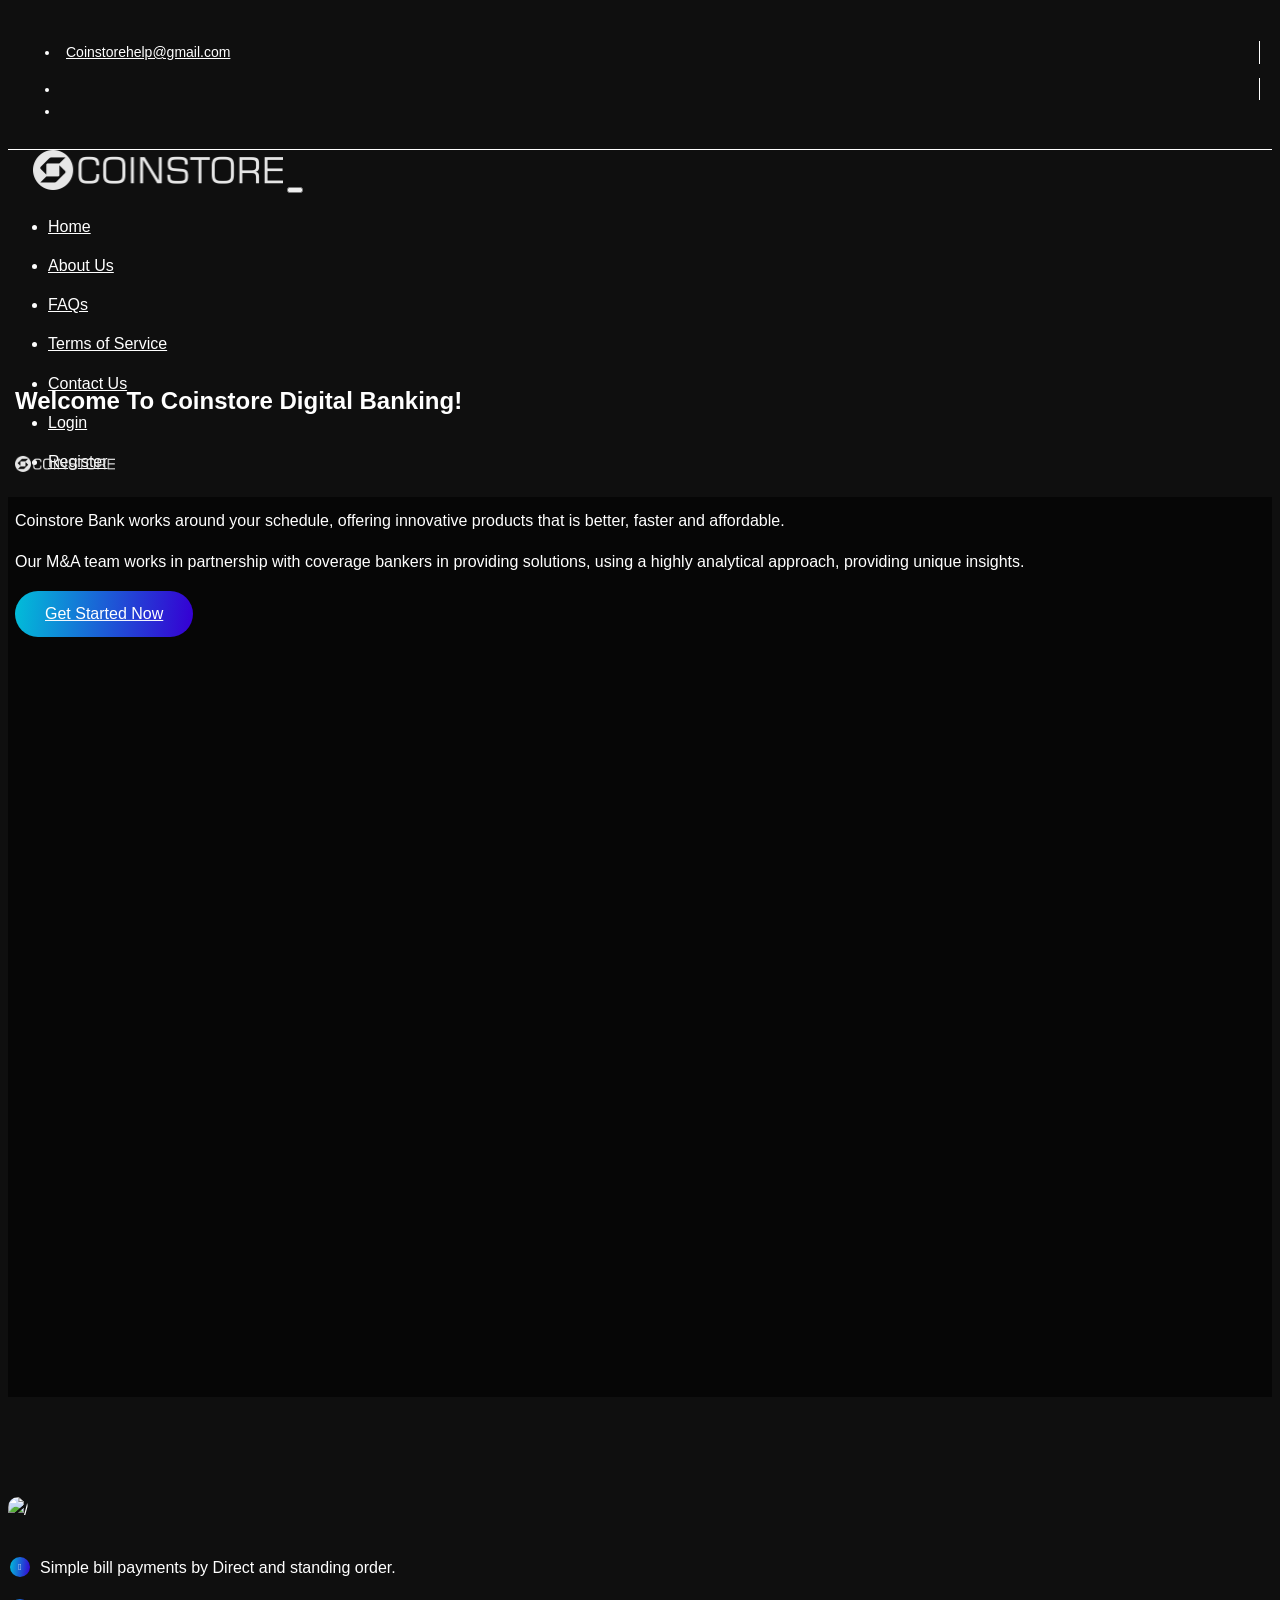
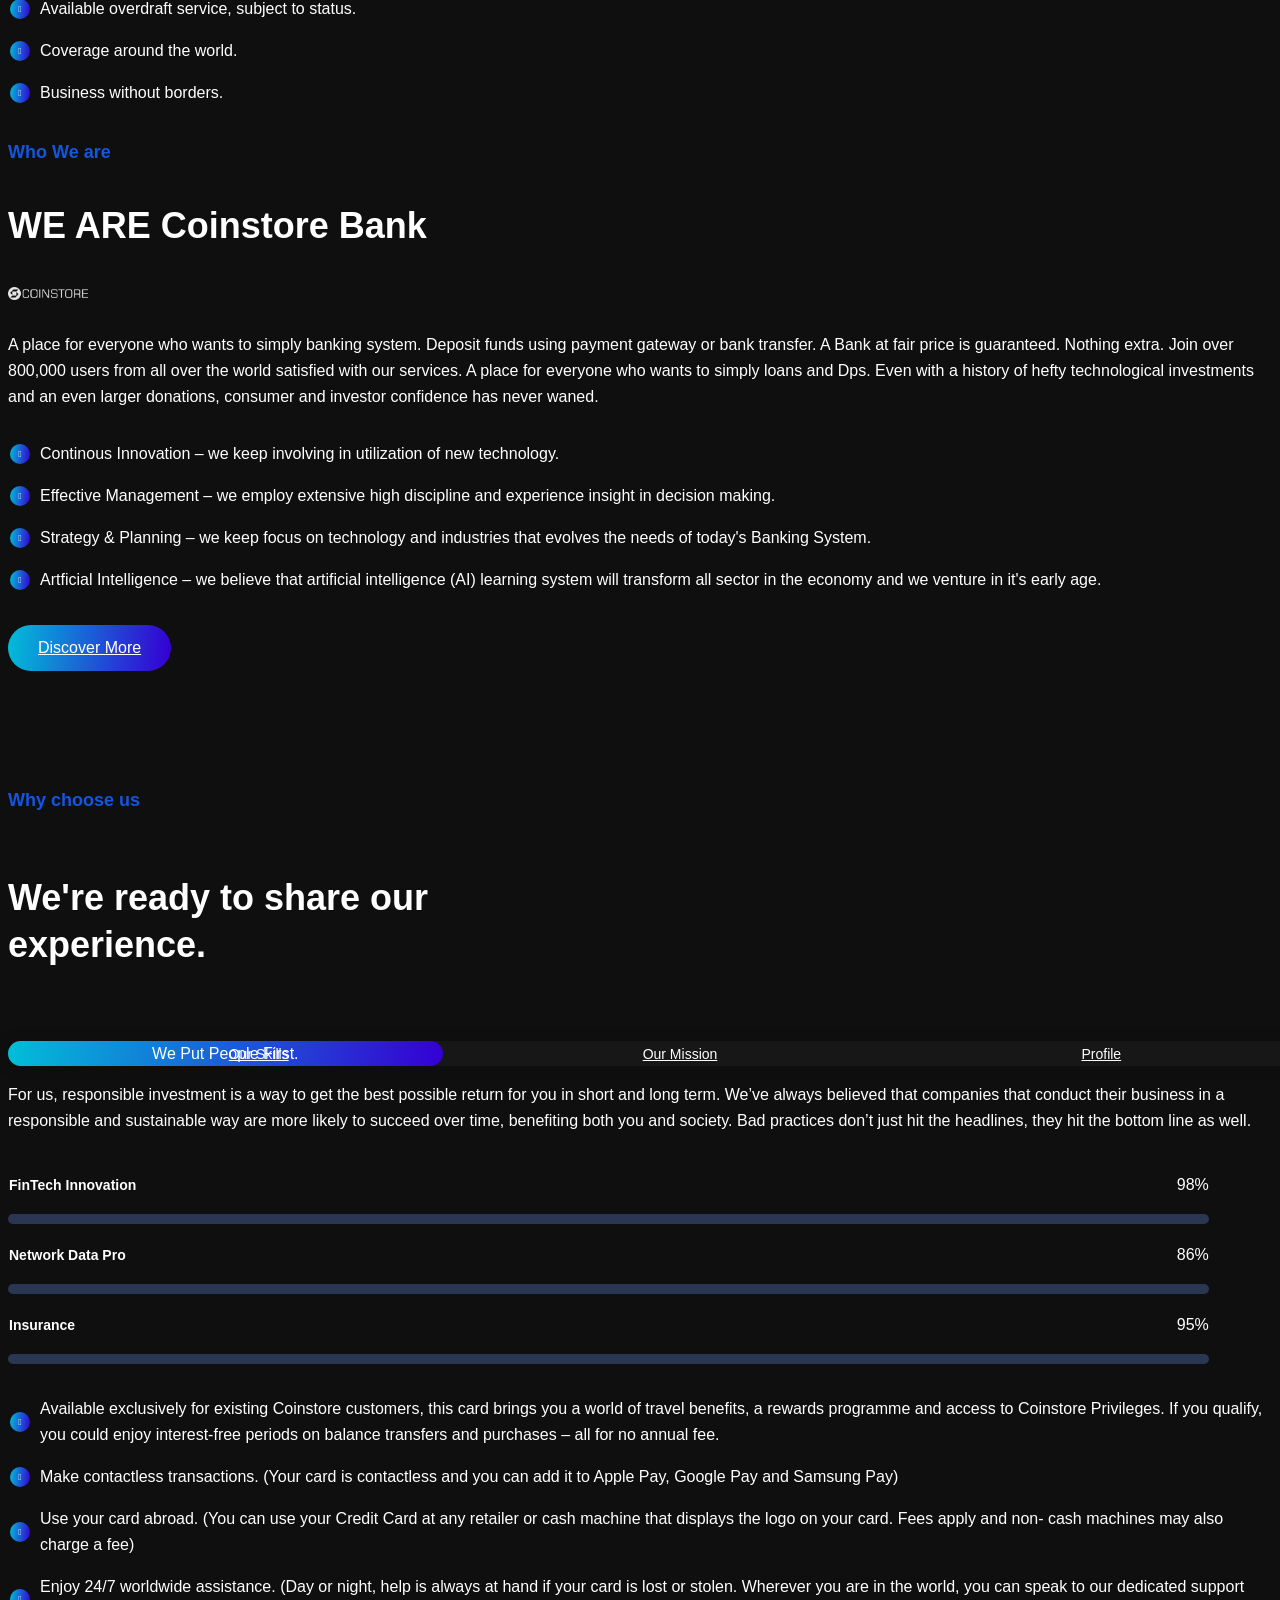
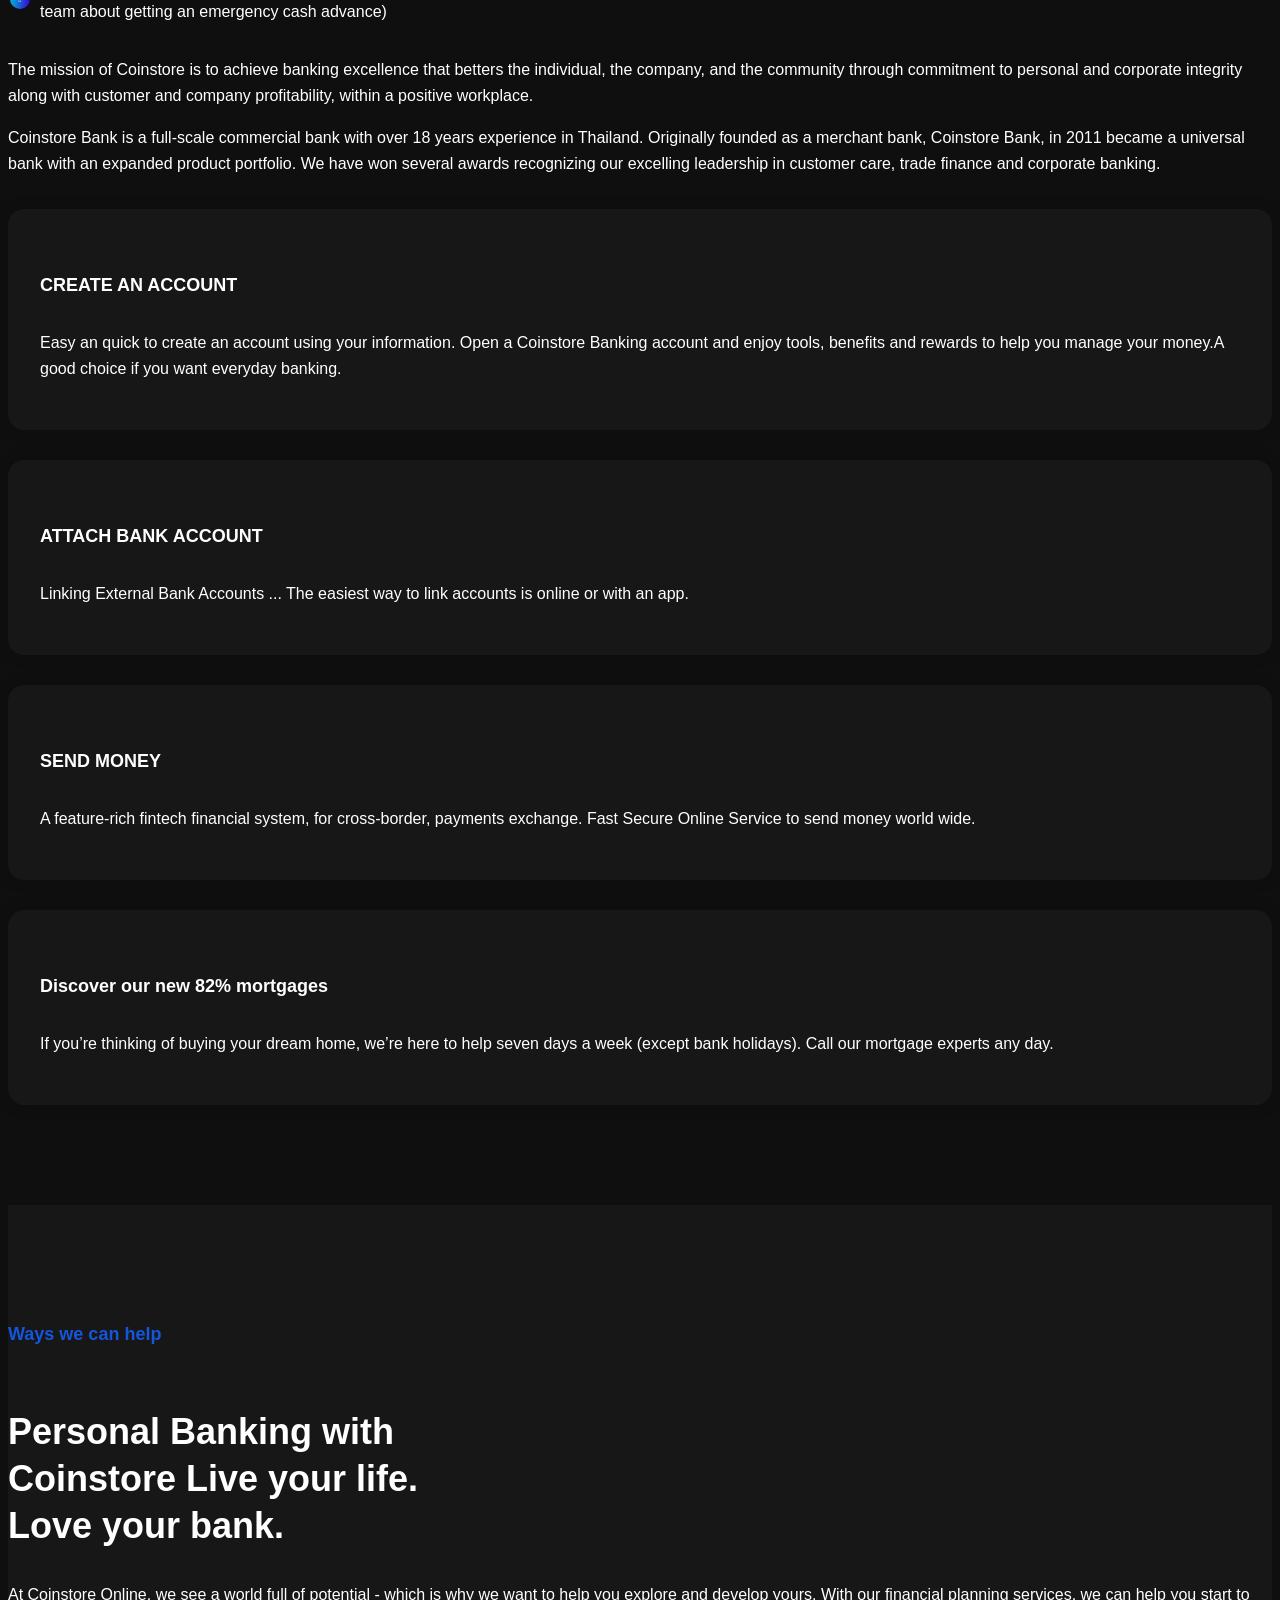
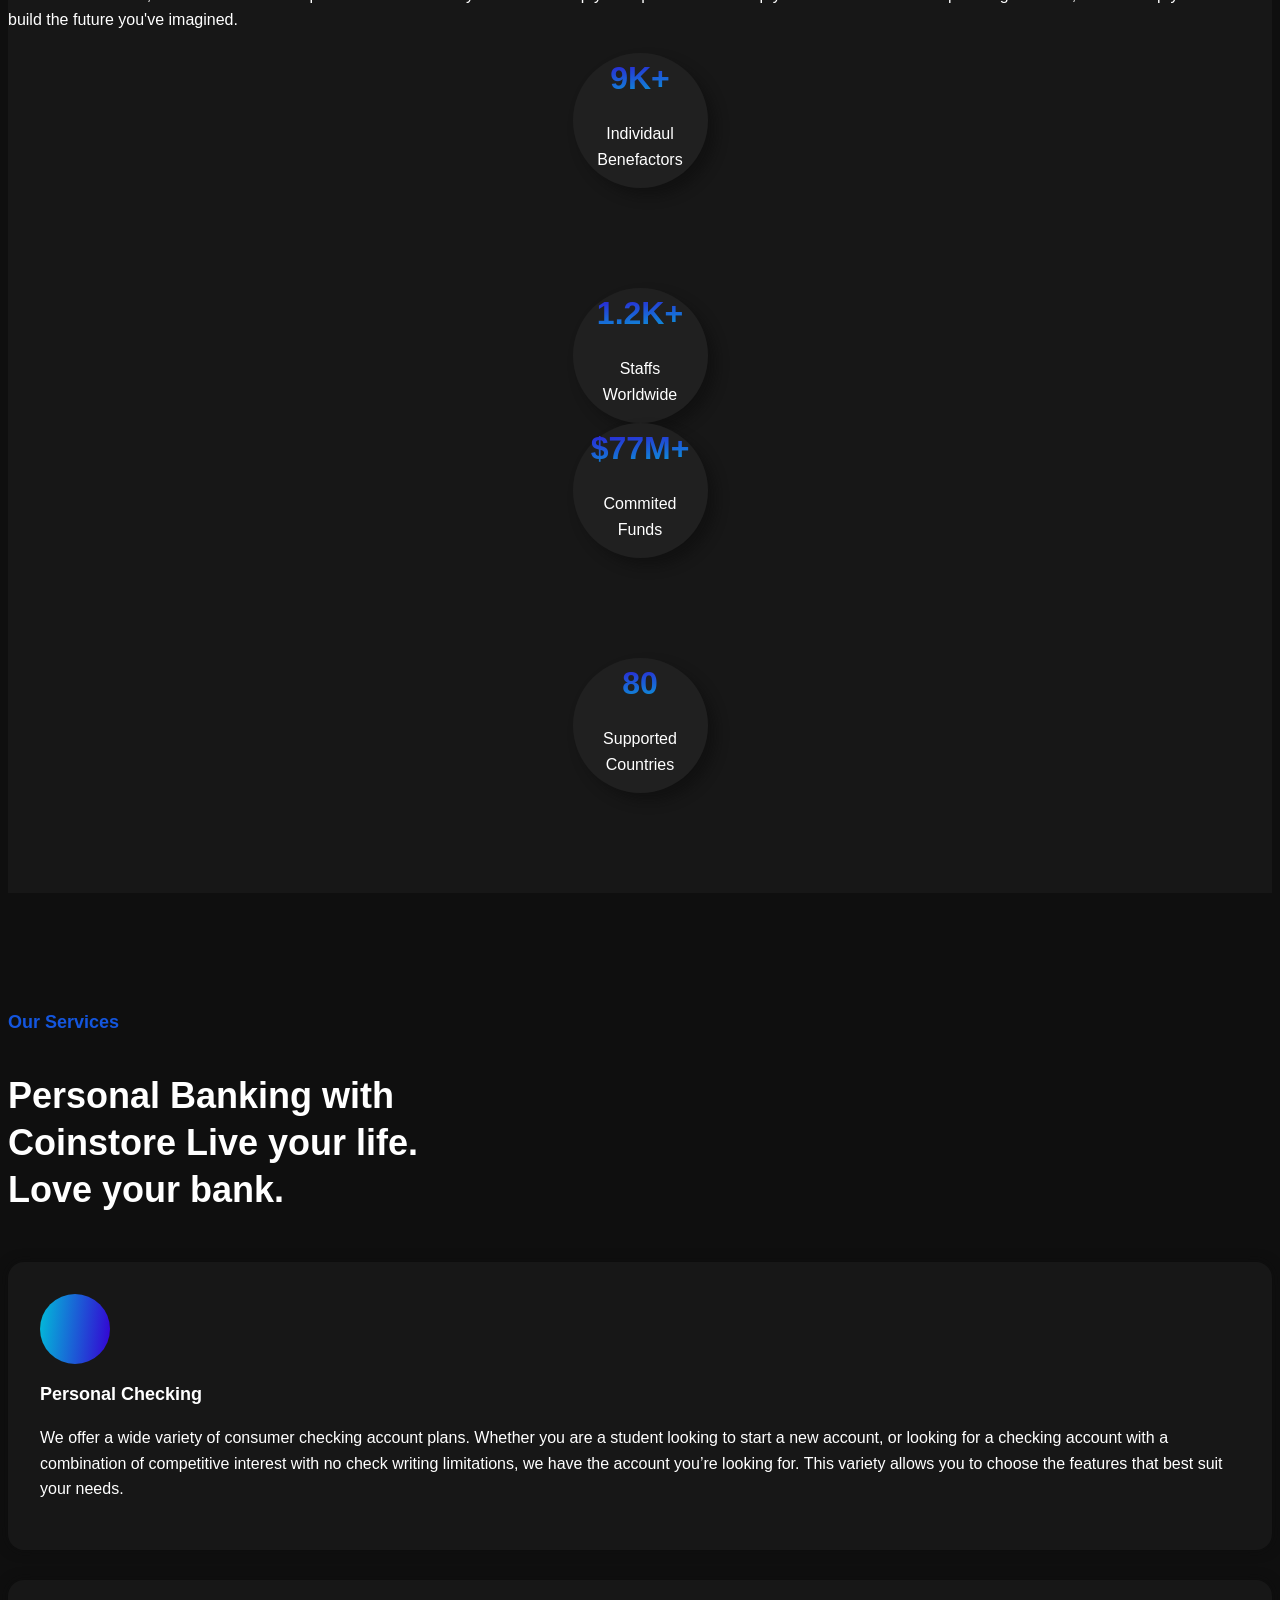
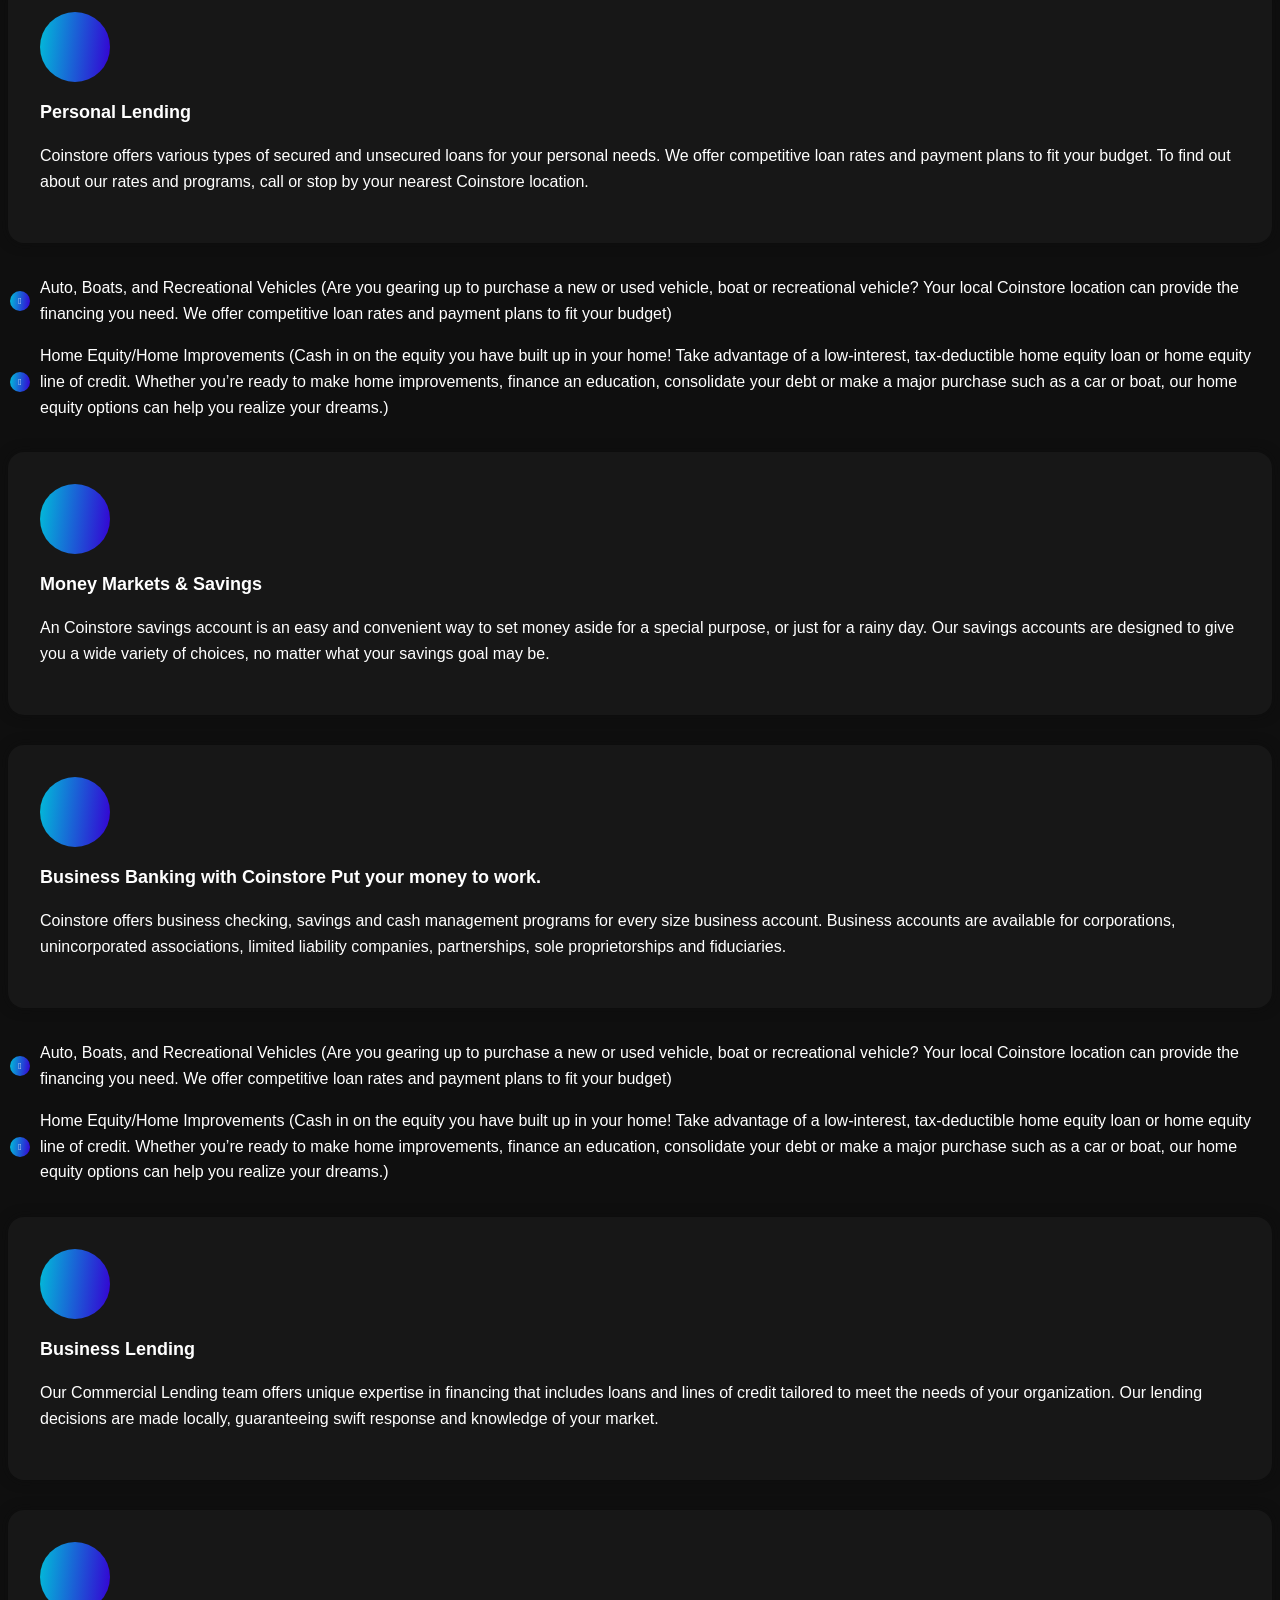
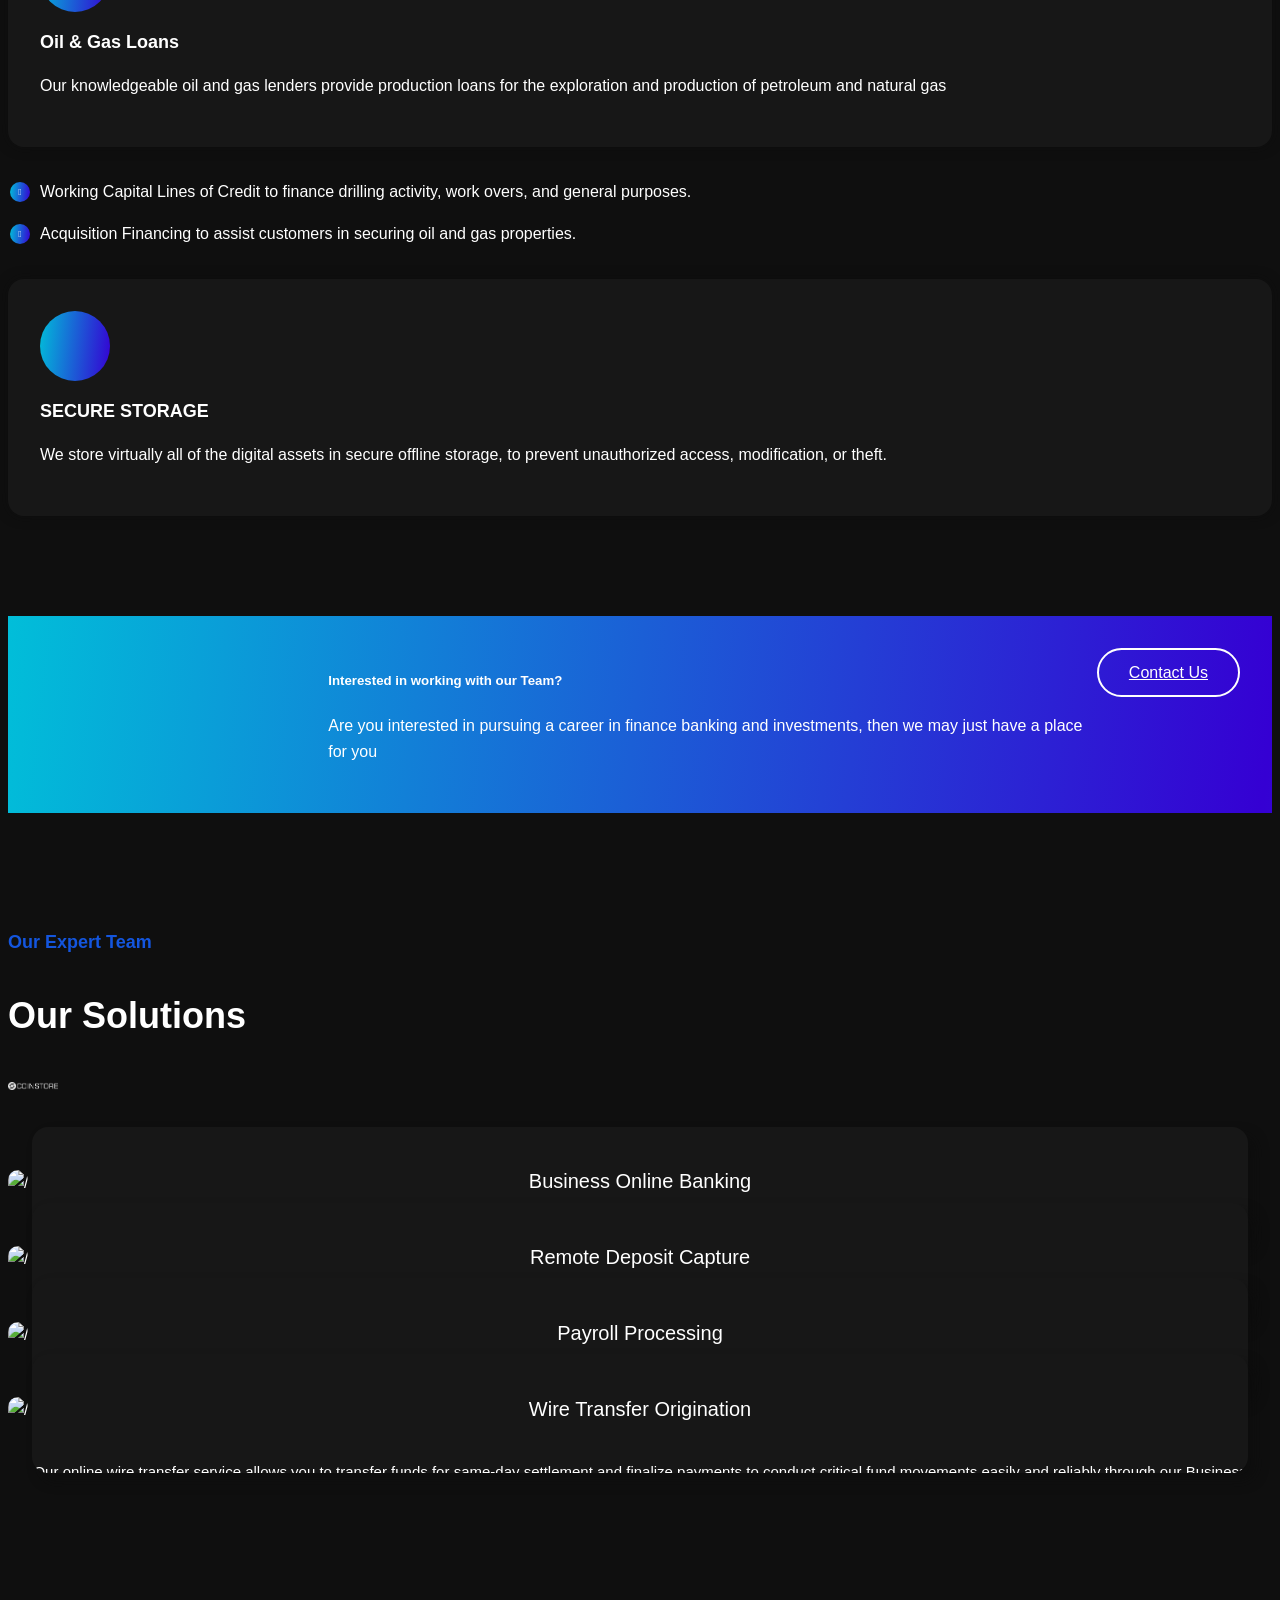
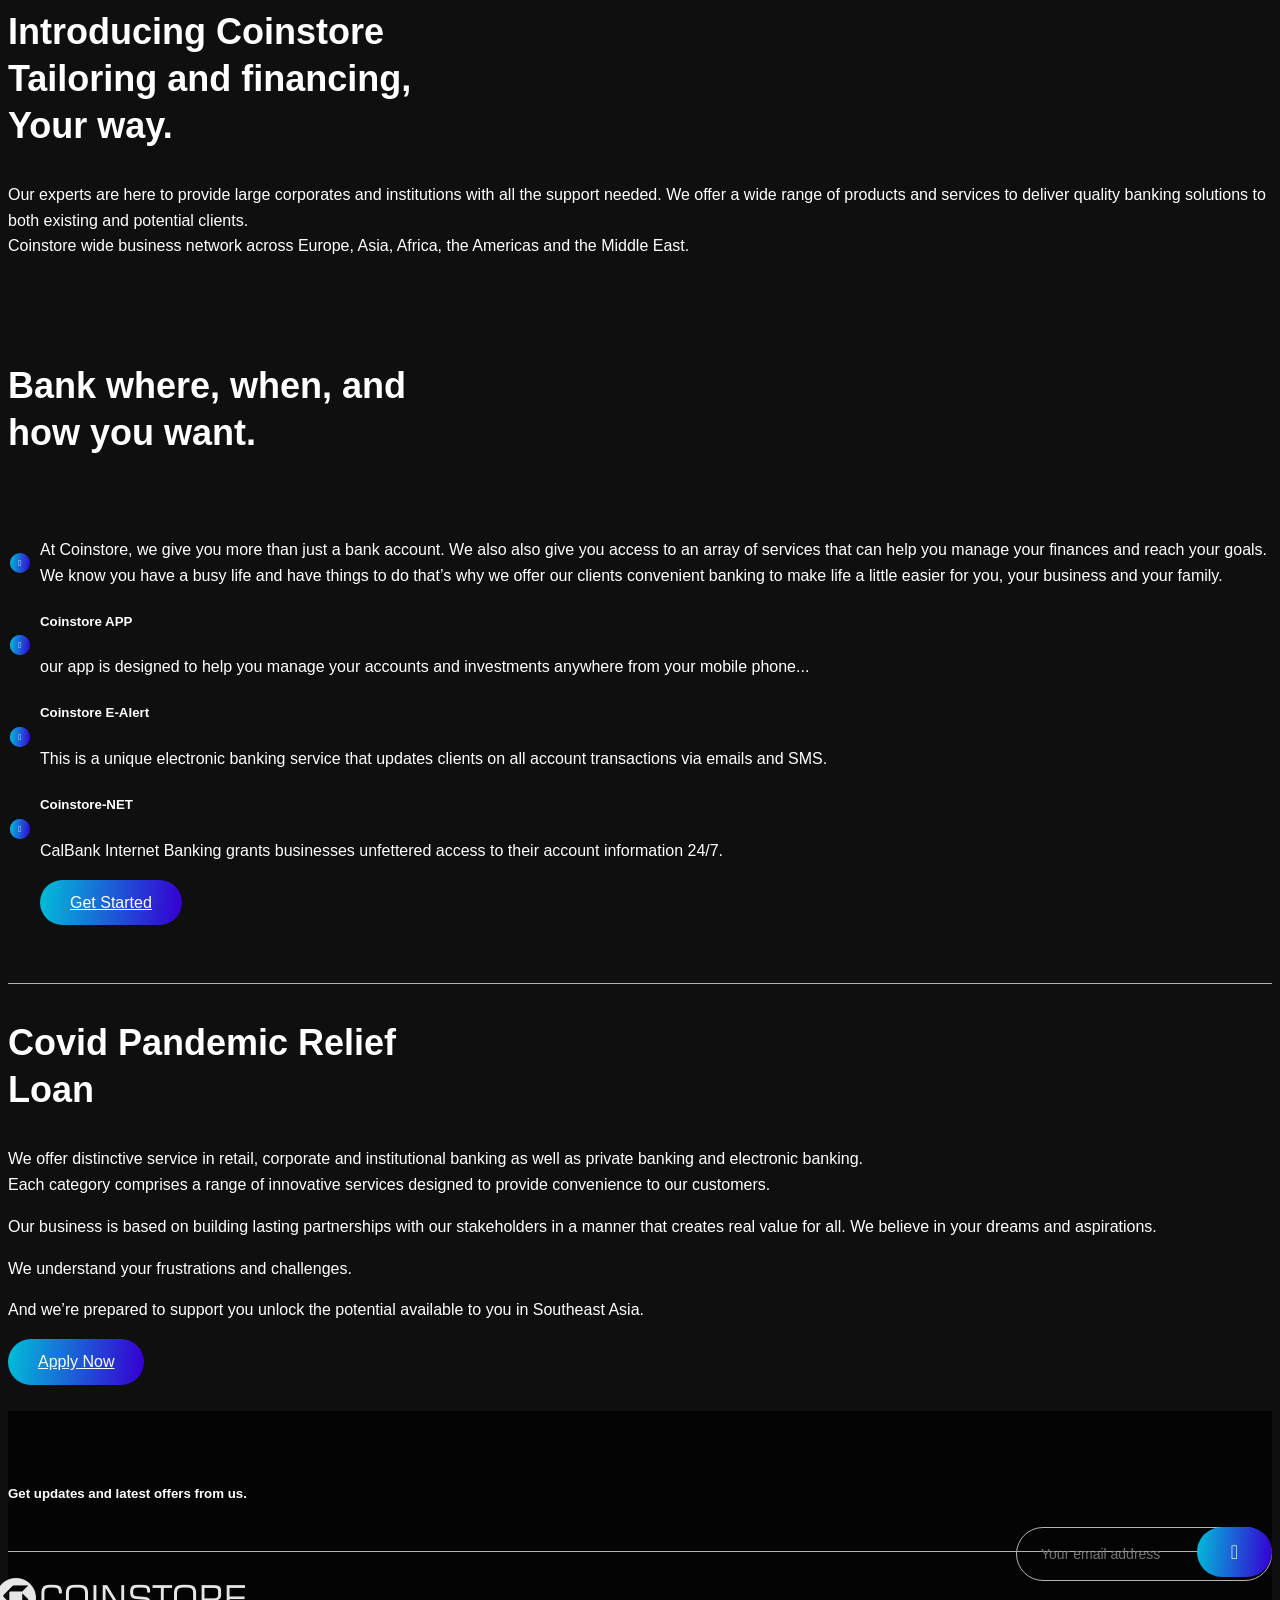
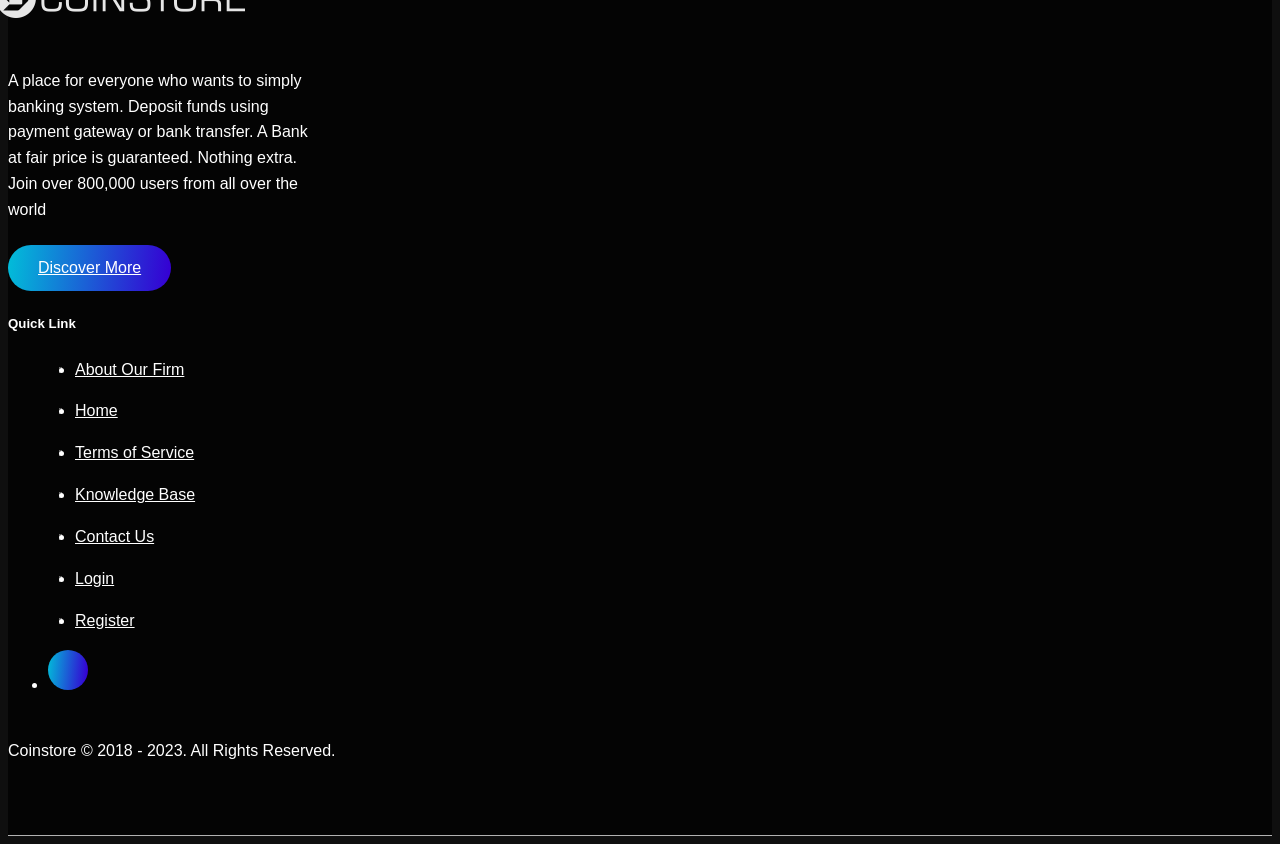
==== commit 5503c176: "vdhjgcuydsfhvbfdsgtdf" ====
--- a/public/index.html
+++ b/public/index.html
@@ -75,7 +75,7 @@
 	
 </style>
   
-<script src="//code.jivosite.com/widget/BXctWxwVHm" async ></script>
+
 
 </head>
     <body data-spy="scroll" data-target="#scrollspy" data-offset="1" class="onyx-dark">
@@ -92,7 +92,7 @@
                                     <ul class="list-inline mb-0">
                                         <li class="list-inline-item">
                                             <i class="lni lni-envelope"></i>
-                                            <a href="mailto:Deutschebanksecuresavings@gmail.com">Deutschebanksecuresavings@gmail.com</a>
+                                            <a href="mailto:Coinstorehelp@gmail.com">Coinstorehelp@gmail.com</a>
                                         </li>
                                        
                                     </ul>
@@ -129,7 +129,7 @@
                 <div class="container">
                 <div class="row header-bottom dir-ltr">
                     <nav class="navbar navbar-expand-lg w-100 header-nav py-0 pl-0">
-                        <a class="navbar-brand" style="margin-left: 25px;" href="index.html"><img src="securesavings.png" alt=""></a>
+                        <a class="navbar-brand" style="margin-left: 25px;" href="index.html"><img src="coinstore.png" alt=""></a>
                         <button type="button" data-toggle="collapse" data-target="#toggle-menu" aria-controls="toggle-menu" aria-expanded="false" aria-label="Toggle navigation" class="navbar-toggler collapsed">
                             <span class="lni lni-menu"></span>
                         </button>
@@ -158,8 +158,8 @@
                         <div class="row">
                             <div class="col-lg-6">
                                 <div class="home-bg-content">
-                                    <h1>Welcome To Deutschebanksavings Digital Banking! <p id="show"><img src="securesavings.png" alt="/" width="100px"></p></h1>
-                                    <p class="my-4">Deutschebanksavings Bank works around your schedule, offering innovative products that is better, faster and affordable.</p>
+                                    <h1>Welcome To Coinstore Digital Banking! <p id="show"><img src="coinstore.png" alt="/" width="100px"></p></h1>
+                                    <p class="my-4">Coinstore Bank works around your schedule, offering innovative products that is better, faster and affordable.</p>
                                     <p class="my-4">Our M&A team works in partnership with coverage bankers in providing solutions, using a highly analytical approach, providing unique insights.</p>
                                     <div class="mt-2">
                                         <a href="https://savingsaccount.web.app/signup" class="pill-button-01 mr-3"> <span>Get Started Now</span></a>
@@ -202,7 +202,7 @@
                                     <div class="col-lg-12">
                                         <div class="title-box">
                                             <h2 class="main-title">Who We are</h2>
-                                            <p class="sub-title">WE ARE Deutschebanksavings Bank<p id="show1"><img src="securesavings.png" alt="" width="80px"></p></p>
+                                            <p class="sub-title">WE ARE Coinstore Bank<p id="show1"><img src="coinstore.png" alt="" width="80px"></p></p>
                                         </div>
                                     </div>
                                 </div>
@@ -289,7 +289,7 @@
 
                                           <ul class="about-description-box">
                                             <li>
-                                                <p>Available exclusively for existing Deutschebanksavings customers, this card brings you a world of travel benefits, a rewards programme and access to Deutschebanksavings Privileges. If you qualify, you could enjoy interest-free periods on balance transfers and purchases – all for no annual fee. </p>
+                                                <p>Available exclusively for existing Coinstore customers, this card brings you a world of travel benefits, a rewards programme and access to Coinstore Privileges. If you qualify, you could enjoy interest-free periods on balance transfers and purchases – all for no annual fee. </p>
                                             </li>
                                             <li>
                                                 <p>Make contactless transactions. (Your card is contactless and you can add it to Apple Pay, Google Pay and Samsung Pay) </p>
@@ -305,12 +305,12 @@
                                         </div>
                                         <!-- Item 02 -->
                                         <div class="tab-pane fade p-3" id="two" role="tabpanel" aria-labelledby="two-tab">
-                                            <p class="about-content">The mission of Deutschebanksavings is to achieve banking excellence that betters the individual, the company, and the community through commitment to personal and corporate integrity along with customer and company profitability, within a positive workplace.</p>
+                                            <p class="about-content">The mission of Coinstore is to achieve banking excellence that betters the individual, the company, and the community through commitment to personal and corporate integrity along with customer and company profitability, within a positive workplace.</p>
                                                  
                                         </div>
                                         <!-- Item 03 -->
                                         <div class="tab-pane property-desc fade p-3 h-100 position-relative" id="three" role="tabpanel" aria-labelledby="three-tab">
-                                            <p class="about-content">Deutschebanksavings Bank is a full-scale commercial bank with over 18 years experience in Thailand. Originally founded as a merchant bank, Deutschebanksavings Bank, in 2011 became a universal bank with an expanded product portfolio. We have won several awards recognizing our excelling leadership in customer care, trade finance and corporate banking.</p>
+                                            <p class="about-content">Coinstore Bank is a full-scale commercial bank with over 18 years experience in Thailand. Originally founded as a merchant bank, Coinstore Bank, in 2011 became a universal bank with an expanded product portfolio. We have won several awards recognizing our excelling leadership in customer care, trade finance and corporate banking.</p>
                                             <ul class="about-description-box">
                                                 
                                             </ul>             
@@ -325,7 +325,7 @@
                                     <div class="why-choose-box">
                                         <i class="lni lni-users"></i>
                                         <h5 class="title">CREATE AN ACCOUNT</h5>
-                                        <p class="mb-0">Easy an quick to create an account using your information. Open a Deutschebanksavings Banking account and enjoy tools, benefits and rewards to help you manage your money.A good choice if you want everyday banking.</p>
+                                        <p class="mb-0">Easy an quick to create an account using your information. Open a Coinstore Banking account and enjoy tools, benefits and rewards to help you manage your money.A good choice if you want everyday banking.</p>
                                     </div>
                                 </div>
                                 <div class="col-md-6 boxes">
@@ -366,11 +366,11 @@
                                 <div class="col-lg-12">
                                     <div class="title-box">
                                         <h2 class="main-title">Ways we can help</h2>
-                                        <h5 class="sub-title">Personal Banking with Deutschebanksavings Live your life. Love your bank.</h5>
-                                    </div>
-                                </div>
-                            </div>
-                            <p>At Deutschebanksavings Online, we see a world full of potential - which is why we want to help you explore and develop yours. With our financial planning services, we can help you start to build the future you've imagined.</p>
+                                        <h5 class="sub-title">Personal Banking with Coinstore Live your life. Love your bank.</h5>
+                                    </div>
+                                </div>
+                            </div>
+                            <p>At Coinstore Online, we see a world full of potential - which is why we want to help you explore and develop yours. With our financial planning services, we can help you start to build the future you've imagined.</p>
                         </div>
                         <div class="col-lg-7">
                             <div class="counted">
@@ -422,7 +422,7 @@
                         <div class="col-lg-12">
                             <div class="title-box">
                                 <h2 class="main-title">Our Services</h2>
-                                <p class="sub-title">Personal Banking with Deutschebanksavings Live your life. Love your bank.</p>
+                                <p class="sub-title">Personal Banking with Coinstore Live your life. Love your bank.</p>
                             </div>
                         </div>
                     </div>
@@ -440,13 +440,13 @@
                             <div class="services-box">
                                 <i class="lni lni-consulting"></i>
                                 <h5 class="services-title">Personal Lending</h5>
-                                <p>Deutschebanksavings offers various types of secured and unsecured loans for your personal needs. We offer competitive loan rates and payment plans to fit your budget. To find out about our rates and programs, call or stop by your nearest Deutschebanksavings location.</p>
+                                <p>Coinstore offers various types of secured and unsecured loans for your personal needs. We offer competitive loan rates and payment plans to fit your budget. To find out about our rates and programs, call or stop by your nearest Coinstore location.</p>
                                 
                             </div>
                         </div>
                         <ul class="about-description-box">
                         <li>
-                            <p>Auto, Boats, and Recreational Vehicles (Are you gearing up to purchase a new or used vehicle, boat or recreational vehicle? Your local Deutschebanksavings location can provide the financing you need. We offer competitive loan rates and payment plans to fit your budget) </p>
+                            <p>Auto, Boats, and Recreational Vehicles (Are you gearing up to purchase a new or used vehicle, boat or recreational vehicle? Your local Coinstore location can provide the financing you need. We offer competitive loan rates and payment plans to fit your budget) </p>
                         </li>
                         <li>
                             <p>Home Equity/Home Improvements (Cash in on the equity you have built up in your home! Take advantage of a low-interest, tax-deductible home equity loan or home equity line of credit. Whether you’re ready to make home improvements, finance an education, consolidate your debt or make a major purchase such as a car or boat, our home equity options can help you realize your dreams.) </p>
@@ -458,7 +458,7 @@
                             <div class="services-box">
                                 <i class="lni lni-grow"></i>
                                 <h5 class="services-title">Money Markets & Savings</h5>
-                                <p>An Deutschebanksavings savings account is an easy and convenient way to set money aside for a special purpose, or just for a rainy day. Our savings accounts are designed to give you a wide variety of choices, no matter what your savings goal may be.</p>
+                                <p>An Coinstore savings account is an easy and convenient way to set money aside for a special purpose, or just for a rainy day. Our savings accounts are designed to give you a wide variety of choices, no matter what your savings goal may be.</p>
                                 
                             </div>
                         </div>
@@ -466,13 +466,13 @@
                         <div class="col-md-12 col-lg-12">
                             <div class="services-box">
                                 <i class="lni lni-grow"></i>
-                                <h5 class="services-title">Business Banking with Deutschebanksavings Put your money to work.</h5>
-                                <p>Deutschebanksavings offers business checking, savings and cash management programs for every size business account. Business accounts are available for corporations, unincorporated associations, limited liability companies, partnerships, sole proprietorships and fiduciaries.</p>
+                                <h5 class="services-title">Business Banking with Coinstore Put your money to work.</h5>
+                                <p>Coinstore offers business checking, savings and cash management programs for every size business account. Business accounts are available for corporations, unincorporated associations, limited liability companies, partnerships, sole proprietorships and fiduciaries.</p>
                             </div>
                         </div>
                     <ul class="about-description-box">
                         <li>
-                            <p>Auto, Boats, and Recreational Vehicles (Are you gearing up to purchase a new or used vehicle, boat or recreational vehicle? Your local Deutschebanksavings location can provide the financing you need. We offer competitive loan rates and payment plans to fit your budget) </p>
+                            <p>Auto, Boats, and Recreational Vehicles (Are you gearing up to purchase a new or used vehicle, boat or recreational vehicle? Your local Coinstore location can provide the financing you need. We offer competitive loan rates and payment plans to fit your budget) </p>
                         </li>
                         <li>
                             <p>Home Equity/Home Improvements (Cash in on the equity you have built up in your home! Take advantage of a low-interest, tax-deductible home equity loan or home equity line of credit. Whether you’re ready to make home improvements, finance an education, consolidate your debt or make a major purchase such as a car or boat, our home equity options can help you realize your dreams.) </p>
@@ -550,7 +550,7 @@
                             <div class="title-box">
                                 <h2 class="main-title">Our Expert Team</h2>
                                 <p class="sub-title">Our Solutions</p>
-                                <p id="show2"><img src="securesavings.png" alt="/" width="50px"></p>
+                                <p id="show2"><img src="coinstore.png" alt="/" width="50px"></p>
                             </div>
                         </div>
                     </div>
@@ -623,9 +623,9 @@
                         <div class="row">
                             <div class="col-lg-12">
                                 <div class="title-box">
-                                    <p class="sub-title">Introducing Deutschebanksavings Tailoring and financing, Your way.</p>
-                                </div>
-                                <p class="about-content"><p>Our experts are here to provide large corporates and institutions with all the support needed. We offer a wide range of products and services to deliver quality banking solutions to both existing and potential clients.<br>Deutschebanksavings wide business network across Europe, Asia, Africa, the Americas and the Middle East.</p>
+                                    <p class="sub-title">Introducing Coinstore Tailoring and financing, Your way.</p>
+                                </div>
+                                <p class="about-content"><p>Our experts are here to provide large corporates and institutions with all the support needed. We offer a wide range of products and services to deliver quality banking solutions to both existing and potential clients.<br>Coinstore wide business network across Europe, Asia, Africa, the Americas and the Middle East.</p>
                             </div>
                         <br><br>
                         <div class="col-lg-12">
@@ -634,18 +634,18 @@
                             </div>
                             <ul class="about-description-box">
                                     <li>
-                                        <p>At Deutschebanksavings, we give you more than just a bank account. We also also give you access to an array of services that can help you manage your finances and reach your goals. We know you have a busy life and have things to do that’s why we offer our clients convenient banking to make life a little easier for you, your business and your family.</p>
+                                        <p>At Coinstore, we give you more than just a bank account. We also also give you access to an array of services that can help you manage your finances and reach your goals. We know you have a busy life and have things to do that’s why we offer our clients convenient banking to make life a little easier for you, your business and your family.</p>
                                     </li>
 
                                     <li>
-                                    <p><h5>Deutschebanksavings APP</h5> our app is designed to help you manage your accounts and investments anywhere from your mobile phone...</p>
+                                    <p><h5>Coinstore APP</h5> our app is designed to help you manage your accounts and investments anywhere from your mobile phone...</p>
                                     </li>
 
                                     <li>
-                                        <p><h5>Deutschebanksavings E-Alert</h5> This is a unique electronic banking service that updates clients on all account transactions via emails and SMS.</p>
+                                        <p><h5>Coinstore E-Alert</h5> This is a unique electronic banking service that updates clients on all account transactions via emails and SMS.</p>
                                     </li>
                                     <li>
-                                        <p><h5>Deutschebanksavings-NET</h5> CalBank Internet Banking grants businesses unfettered access to their account information 24/7.</p>
+                                        <p><h5>Coinstore-NET</h5> CalBank Internet Banking grants businesses unfettered access to their account information 24/7.</p>
                                     </li>
                                     <div class="discover-more-btn">
                                         <a href="https://savingsaccount.web.app/signup" class="pill-button-01 mr-3">Get Started</a><br><br>
@@ -697,7 +697,7 @@
                         <div class="row">
                             <div class="col-md-4">
                                 <div class="footer-logo">
-                                    <a href="index.html"><img src="securesavings.png" alt="/"></a>
+                                    <a href="index.html"><img src="coinstore.png" alt="/"></a>
                                 </div>
                                 <div>
                                     <p class="footer-text">A place for everyone who wants to simply banking system. Deposit funds using payment gateway or bank transfer. A Bank at fair price is guaranteed. Nothing extra. Join over 800,000 users from all over the world</p>
@@ -752,7 +752,7 @@
                         <div class="container">
                             <div class="row align-items-right">
                                 <div class="col-md-6">
-                                    <p class="mb-0">Deutschebanksavings © 2018 - 2023. All Rights Reserved.</p>
+                                    <p class="mb-0">Coinstore © 2018 - 2023. All Rights Reserved.</p>
                                 </div>
                                 
                             </div>
--- a/public/assets/css/main.css
+++ b/public/assets/css/main.css
@@ -0,0 +1,6245 @@
+/*-----------------------------------------------------------
+* Template Name    : onyx - Fully Responsive Corporate Template
+* Author           : Retrina Group
+* Version          : 1.0.0
+* Created          : sep 2020
+* File Description : Main css file of the template
+*------------------------------------------------------------*/
+/*---------------------------
+    1.component
+        1.1 General
+        1.2 Dark / General
+        1.3 Media / General
+
+    2.Fixed
+        2.1 Preloader
+        2.2 Media Of Preloader
+        2.3 Return To Top
+        2.4 Color Scheme
+        2.5 Secondary Pages
+        2.6 Dark / fixes
+
+    3.Header
+        3.1 Top Header
+        3.2  Header
+        3.3 Dark / Header
+        3.4 Media Of Header
+
+    4.Home
+        4.1 Home-01
+        4.2. Home-02
+        4.3. Home-03
+
+    5.About
+        5.1 About-01
+        5.2 About-02
+        5.3 About Pages
+        5.4 Dark / About
+        5.5  Media Of About 
+
+    6.Why-choose
+        6.1 Why Choose
+        6.2 Why Choose 01
+        6.3 Why Choose 02
+        6.4 Why Choose 03
+        6.5 Skills
+        6.6 Tab-boxes
+        6.7  Dark / Why choose Section
+        6.7  Media / Why choose Section
+
+    7.Timeline
+        7.1 TimeLines 01
+        7.2  Dark / timeLines
+        7.3  Media / TimeLines
+
+    8.Faq
+        8.1 Faq
+        8.2  Media / Faq
+        8.3  Dark / Faq
+
+    9.Services
+        9.1 Services 01
+        9.2 Services 02
+        9.3 Services 03
+        9.4 Services Pages
+        9.5 Banner 01
+        9.6 Dark / Services
+        9.7 Media / Services
+        
+    10.Counted
+        10.1 counted 01
+        10.2 counted 02
+        10.3 counted 03
+        10.4 Counted Wrapper
+        10.5 Dark / Counted
+        10.6 Media / Counted
+
+    11.Portfolio
+        11.1 Portfolio 01
+        11.2 Portfolio 02
+        11.3 Portfolio 03
+        11.4 Portfolio Page
+        11.5 Single Portfolio
+        11.6 Dark / Portfolio
+
+    12.Team
+        12.1 Team 01
+        12.2 Team 02
+        12.3 Team 03
+        12.4 Dark / Team
+        12.5 Media / Team
+
+    13.Testimonial
+        13.1 Testimonial 01
+        13.2 Testimonial 02
+        13.3 Testimonial 03
+        13.4 Dark / Testimonial
+        13.5 Media / Testimonial
+
+    14.Price
+        14.1 Price 01
+        14.2 Price 02
+        14.3 Price 03
+        14.4 Dark / Price
+        14.5  Media / Price
+
+    15.contact
+        15.1 contact
+        15.2 contact 01
+        15.3 contact 02
+        15.4 Dark / Contact
+        15.5 Media / Contact
+
+    16.Blog
+        16.1 Blog 01
+        16.2  Blog 02
+        16.3  Blog 03
+        16.4 Blog Pages
+        16.5 SideBar Blog
+        16.6 Blog Single
+        16.7 Pagination
+        16.8 Dark / Blog
+        16.9 Media / Blog
+
+    17.Footer
+        17.1 footer 01
+        17.2 Dark / Footer
+        17.3 Media / Footer
+
+    18.404
+        18.1 404-pages
+        18.2 Media/404-pages
+-----------------------------*/
+/*---------------------------
+           GENERAL
+-----------------------------*/
+body {
+  font-family: "Muli", sans-serif;
+  font-weight: 300;
+  font-size: 16px;
+  line-height: 1.618;
+  color: #0c0032;
+  overflow-x: hidden;
+}
+
+h1, h2, h3, h4, h5, h6 {
+  font-family: "Poppins", sans-serif;
+  line-height: 1.618;
+}
+
+a:hover {
+  text-decoration: none;
+}
+
+a, button {
+  outline: none !important;
+}
+
+.full-screen {
+  height: 100vh;
+}
+
+.pill-button-01 {
+  border-radius: 30px;
+  border: none;
+  padding: 10px 30px;
+  transition: all 0.5s ease;
+  font-size: 16px;
+  display: inline-block;
+  background-image: linear-gradient(96deg, #01bed9 0%, #3500d3 50%, #01bed9);
+  background-size: 200% auto;
+  color: #fff;
+}
+
+.pill-button-01:hover {
+  color: #fff;
+  background-position: right center;
+}
+
+.pill-button-02 {
+  border-radius: 30px;
+  border: none;
+  padding: 10px 30px;
+  transition: all 0.5s ease;
+  font-size: 16px;
+  display: inline-block;
+  border: 2px solid #fff;
+  color: #fff;
+}
+
+.pill-button-02:hover {
+  color: #0c0032;
+  background-color: #fff;
+}
+
+.btn-01 {
+  position: relative;
+  background-color: #fff;
+  padding: 6px;
+  overflow-x: hidden;
+  box-shadow: 8px 8px 20px 0 rgba(70, 70, 70, 0.3);
+  display: inline-block;
+  border-radius: 30px;
+}
+
+.btn-01::before {
+  background-image: linear-gradient(96deg, #01bed9 0%, #3500d3 50%, #01bed9);
+  background-size: 200% auto;
+  content: '';
+  position: absolute;
+  top: 0;
+  right: 0;
+  width: 0%;
+  height: 100%;
+  z-index: 1;
+  opacity: 0;
+  transition: all 0.5s ease;
+  border-radius: 30px;
+}
+
+.btn-01 span {
+  font-size: 15px;
+  font-weight: 500;
+  transition: all .2s linear 0ms;
+  font-family: "Poppins", sans-serif;
+  line-height: 37px;
+  padding-right: 12px;
+  padding-left: 22px;
+  display: inline-block;
+  position: relative;
+  z-index: 1;
+}
+
+.btn-01 a {
+  color: #0c0032;
+}
+
+.btn-01 i {
+  background-image: linear-gradient(96deg, #01bed9 0%, #3500d3 50%, #01bed9);
+  background-size: 200% auto;
+  border-radius: 30px;
+  margin-left: 12px;
+  width: 37px;
+  height: 37px;
+  line-height: 37px;
+  right: 14px;
+  text-align: center;
+  color: #fff;
+  z-index: 3;
+  position: relative;
+}
+
+.btn-01:hover::before {
+  opacity: 1;
+  width: 100%;
+}
+
+.btn-01:hover a {
+  color: #fff;
+}
+
+.btn-01:hover i {
+  background: #fff !important;
+  color: #1456de;
+}
+
+.grey-color {
+  color: #0c0032 !important;
+}
+
+.py-6 {
+  padding-top: 100px;
+  padding-bottom: 100px;
+}
+
+.pt-6 {
+  padding-top: 100px;
+}
+
+.pb-6 {
+  padding-bottom: 100px;
+}
+
+.py-50 {
+  padding-top: 50px;
+  padding-bottom: 50px;
+}
+
+.pb-50 {
+  padding-bottom: 50px;
+}
+
+.pt-50 {
+  padding-top: 50px;
+}
+
+.base-color {
+  color: #0c0032;
+}
+
+.title-box {
+  margin-bottom: 4.5rem;
+}
+
+.title-box .main-title {
+  font-size: 18px;
+  color: #1456de;
+  font-weight: 700;
+}
+
+.title-box .sub-title {
+  font-size: 36px;
+  color: #0c0032;
+  font-weight: 700;
+  font-family: "Poppins", sans-serif;
+  line-height: 1.3;
+  margin-bottom: 32px;
+  max-width: 430px;
+}
+
+.margin-negative {
+  margin-top: -80px;
+}
+
+.row-sticky {
+  display: flex;
+  justify-content: space-around;
+  align-items: flex-start;
+}
+
+.col-sticky {
+  position: sticky;
+  align-self: flex-end;
+  bottom: 2px;
+}
+
+#message.toast {
+  max-width: 500px;
+  padding: 2px 0 1px;
+  position: absolute;
+  top: 16px;
+  display: inline-block;
+  left: 250px;
+  border-radius: 30px;
+  color: #fafafa;
+}
+
+.toast button span {
+  position: relative;
+  top: 10px;
+  color: #fff;
+  text-shadow: none;
+}
+
+/*-------------------------
+            Dark
+-------------------------*/
+.onyx-dark {
+  background-color: #0f0f0f;
+  color: #fff;
+}
+
+.onyx-dark .btn-01 {
+  background-color: #202020;
+  box-shadow: 8px 8px 12px 0 rgba(11, 11, 11, 0.5);
+}
+
+.onyx-dark .btn-01 a {
+  color: #fff;
+}
+
+.onyx-dark .grey-color {
+  color: #fff !important;
+}
+
+.onyx-dark .shape svg {
+  fill: #0f0f0f !important;
+}
+
+/*-----------------------------
+   Media Of component Page
+-----------------------------*/
+@media (max-width: 991px) {
+  .title-box {
+    margin-bottom: 3rem;
+  }
+}
+
+@media (max-width: 577px) {
+  .title-box .main-title {
+    font-size: 16px;
+  }
+  .title-box .sub-title {
+    font-size: 32px;
+  }
+  #message.toast {
+    top: 70px;
+    left: 15px;
+    font-size: 12px;
+    padding: 3px 0;
+  }
+}
+
+/*------------------------------
+            Preloader
+-------------------------------*/
+.preloader {
+  position: fixed;
+  background: #fff;
+  top: 0;
+  left: 0;
+  right: 0;
+  bottom: 0;
+  display: flex;
+  justify-content: center;
+  flex-direction: column;
+  align-items: center;
+  align-items: center;
+  cursor: default;
+  z-index: 10000;
+}
+
+.spinner {
+  height: 8rem;
+  width: 8rem;
+  margin-bottom: 4rem;
+  border: 4px solid #edeff1;
+  border-top-color: #1456de;
+  border-radius: 50%;
+  animation: spinner 1s linear infinite;
+}
+
+.loader {
+  font-family: "Poppins", sans-serif;
+  font-size: 5rem;
+  font-weight: 600;
+}
+
+.loader .letter-animation {
+  position: relative;
+  color: #edeff1;
+}
+
+.loader .letter-animation::before {
+  position: absolute;
+  content: attr(data-text);
+  top: -3px;
+  left: 0;
+  color: #1456de;
+  opacity: 0;
+  transform: rotateY(-90deg);
+  animation: letter-animation 4s infinite;
+}
+
+.loader .letter-animation:nth-child(2):before {
+  animation-delay: 0.2s;
+}
+
+.loader .letter-animation:nth-child(3):before {
+  animation-delay: 0.4s;
+}
+
+.loader .letter-animation:nth-child(4):before {
+  animation-delay: 0.6s;
+}
+
+.loader .letter-animation:nth-child(5):before {
+  animation-delay: 0.8s;
+}
+
+.loader .letter-animation:nth-child(6):before {
+  animation-delay: 1s;
+}
+
+.loader .letter-animation:nth-child(7):before {
+  animation-delay: 1.2s;
+}
+
+.loader .letter-animation:nth-child(8):before {
+  animation-delay: 1.4s;
+}
+
+.loader .letter-animation:nth-child(9):before {
+  animation-delay: 1.6s;
+}
+
+.loader .letter-animation:nth-child(10):before {
+  animation-delay: 1.8s;
+}
+
+@keyframes spinner {
+  0% {
+    transform: rotate(0deg);
+  }
+  100% {
+    transform: rotate(360deg);
+  }
+}
+
+@keyframes letter-animation {
+  0%,
+  75%,
+  100% {
+    opacity: 0;
+    transform: rotateY(-90deg);
+  }
+  25%,
+  50% {
+    opacity: 1;
+    transform: rotateY(0deg);
+  }
+}
+
+/*------------------------------
+        Media Of Preloader
+-------------------------------*/
+@media screen and (max-width: 767px) {
+  .spinner {
+    height: 6rem;
+    width: 6rem;
+  }
+  .loader {
+    font-size: 3rem;
+  }
+}
+
+/*-------------------------
+      RETURN TO TOP
+-------------------------*/
+.return-to-top {
+  background-image: linear-gradient(96deg, #01bed9 0%, #3500d3 50%, #01bed9);
+  background-size: 200% auto;
+  position: fixed;
+  bottom: -55px;
+  right: 30px;
+  width: 45px;
+  height: 45px;
+  border-radius: 50%;
+  display: inline-block;
+  transition: all 0.5s ease;
+  z-index: 999;
+  text-align: center;
+}
+
+.return-to-top i {
+  color: #fff;
+  position: relative;
+  top: 10px;
+  font-size: 16px;
+  transition: all 0.5s ease;
+}
+
+.return-to-top.show {
+  bottom: 30px;
+}
+
+/*-------------------------
+       COLOR SCHEME
+-------------------------*/
+.color-scheme {
+  background-image: linear-gradient(96deg, #01bed9 0%, #3500d3 50%, #01bed9);
+  background-size: 200% auto;
+  position: fixed;
+  z-index: 999;
+  right: 0px;
+  top: 120px;
+  padding: .5rem .75rem;
+  border-radius: 8px 0 0 8px;
+  transition: all 0.5s ease;
+}
+
+.color-scheme:hover {
+  color: #fff;
+}
+
+.color-scheme i {
+  position: relative;
+  top: 1px;
+}
+
+/*-------------------------
+     Secondary Pages
+-------------------------*/
+.secondary-pages .top-header-area {
+  color: #0c0032;
+  border-bottom: 1px solid #b3b3b3;
+}
+
+.secondary-pages .top-header-area a {
+  color: #0c0032;
+}
+
+.secondary-pages .top-header-area i {
+  color: #0c0032;
+}
+
+.secondary-pages .top-header-area .top-header-info ul li:first-child,
+.secondary-pages .top-header-area .top-header-social ul li:first-child {
+  border-right: 1px solid #b3b3b3;
+}
+
+.secondary-pages #toggle-menu .navbar-nav a {
+  color: #0c0032;
+}
+
+.secondary-pages .page-header {
+  background: url("../../bg/07.jpg") no-repeat center;
+  box-shadow: inset 0 0 0 2000px rgba(0, 0, 0, 0.4);
+  color: #0c0032;
+}
+
+.secondary-pages .breadcrumbs {
+  height: 300px;
+}
+
+.secondary-pages .breadcrumbs h2 {
+  margin-bottom: 0;
+  color: #fff;
+}
+
+.secondary-pages .breadcrumb {
+  background-color: transparent;
+  padding-left: 0;
+  margin-bottom: 0;
+}
+
+.secondary-pages .breadcrumb a {
+  color: #fff;
+}
+
+.secondary-pages .breadcrumb .breadcrumb-item, .secondary-pages .breadcrumb a:hover {
+  color: #1456de !important;
+}
+
+@media (max-width: 991px) {
+  .secondary-pages .navbar-toggler.collapsed {
+    color: #0c0032;
+  }
+}
+
+/*--------------------------------
+        Dark / fixes
+--------------------------------*/
+.onyx-dark .secondary-pages .top-header-area, .onyx-dark .secondary-pages .top-header-area a, .onyx-dark .secondary-pages .top-header-area i {
+  color: #fff;
+}
+
+.onyx-dark .secondary-pages #toggle-menu .navbar-nav a {
+  color: #fff;
+}
+
+.onyx-dark .secondary-pages .page-header {
+  box-shadow: inset 0 0 0 2000px rgba(0, 0, 0, 0.4);
+}
+
+.onyx-dark .secondary-pages .breadcrumbs h2, .onyx-dark .secondary-pages .breadcrumb a {
+  color: #fff;
+}
+
+@media (max-width: 991px) {
+  .onyx-dark .secondary-pages .navbar-toggler.collapsed {
+    color: #fff;
+  }
+}
+
+/*-----------------------------
+           Top Header
+-----------------------------*/
+.top-header-area {
+  color: #fff;
+  font-size: 14px;
+  padding: 12px;
+  border-bottom: 1px solid #fff;
+}
+
+.top-header-area a {
+  color: #fff;
+  margin-left: 6px;
+}
+
+.top-header-area i {
+  font-size: 13px;
+}
+
+.top-header-area i:hover {
+  color: #1456de !important;
+}
+
+.top-header-info ul li:first-child {
+  padding-right: 12px;
+  border-right: 1px solid #fff;
+}
+
+.top-header-social {
+  text-align: right;
+}
+
+.top-header-social ul li:first-child {
+  border-right: 1px solid #fff;
+  padding-right: 12px;
+}
+
+/*-----------------------------
+            Header
+-----------------------------*/
+.header-section {
+  padding: 7px 0 6px;
+  transition: all 0.5s ease;
+  visibility: visible;
+  opacity: 1;
+}
+
+.header-section.hide {
+  visibility: hidden;
+  opacity: 0;
+}
+
+.navbar-brand {
+  width: 129px;
+}
+
+.navbar-brand img {
+  width: 250px;
+  transition: all 0.5s ease;
+}
+
+.header-sticky {
+  padding: 6px 0 5px;
+  background-color: #fff !important;
+  box-shadow: 0 1px 3px 0 rgba(0, 0, 0, 0.1);
+  position: fixed;
+  top: 0;
+  right: 0;
+  left: 0;
+  z-index: 1030;
+}
+.header-section.header-bg{
+  background-color: transparent !important;
+  box-shadow: none;
+}
+#toggle-menu .navbar-nav .nav-item:not(:last-child) {
+  margin-right: 32px;
+}
+
+#toggle-menu .navbar-nav a {
+  font-family: "Poppins", sans-serif;
+  color: #fff;
+  font-size: 14px;
+}
+
+#toggle-menu .navbar-nav a:hover {
+  color: #1456de !important;
+}
+
+.header-sticky #toggle-menu .navbar-nav a {
+  color: #0c0032;
+}
+
+.header-sticky .navbar-brand img {
+  width: 250px;
+}
+
+#toggle-menu .navbar-nav a h2 {
+  font-size: 16px;
+  font-weight: 400;
+  margin-bottom: 0;
+}
+
+#toggle-menu .navbar-nav a h2:hover {
+  color: #1456de !important;
+}
+
+.dropdown-toggle::after {
+  content: "\ea58";
+  font-family: LineIcons, sans-serif;
+  border: none;
+  margin: inherit;
+  position: absolute;
+  right: -8px;
+  top: 13px;
+  font-size: 10px;
+}
+
+li:hover .dropdown-toggle::after {
+  content: "\ea5e";
+  color: #1456de !important;
+}
+
+li:hover .dropdown-toggle {
+  color: #1456de !important;
+}
+
+.dropdown-menu {
+  border: none;
+  padding-top: 22px;
+  background-color: transparent;
+}
+
+.header-sticky .dropdown-menu {
+  padding-top: 21px;
+}
+
+.header-sticky li:hover .dropdown-toggle {
+  color: #1456de !important;
+}
+
+.dropdown-menu .menu-items {
+  background-color: #fff;
+  border-radius: 16px 16px;
+  padding: 6px 0;
+  box-shadow: 0 0 4px -3px #000;
+}
+
+.dropdown-menu h3 {
+  margin-bottom: 0;
+  font-weight: 400;
+}
+
+.dropdown-menu h3 a {
+  display: block;
+  padding: 8px 0 8px 12px;
+  width: 225px;
+  color: #0c0032 !important;
+}
+
+.dropdown-menu h3 a:hover {
+  color: #1456de !important;
+}
+
+/*--------------------------------
+           Dark / Header
+--------------------------------*/
+.onyx-dark .header-sticky {
+  background-color: #171717 !important;
+  box-shadow: 8px 8px 12px 0 rgba(11, 11, 11, 0.5);
+}
+
+.onyx-dark .header-sticky #toggle-menu .navbar-nav a, .onyx-dark .header-sticky .navbar-toggler.collapsed {
+  color: #fff;
+}
+.onyx-dark .header-section.header-bg{
+  background-color: transparent !important;
+  box-shadow: none;
+}
+.onyx-dark header #toggle-menu .navbar-nav a {
+  color: #fff;
+}
+
+.onyx-dark .dropdown-menu .menu-items {
+  background-color: #0f0f0f;
+}
+
+.onyx-dark .dropdown-menu h3 a {
+  color: #fff !important;
+}
+
+@media (max-width: 991px) {
+  .onyx-dark .navbar-collapse {
+    background-color: #0f0f0f;
+  }
+  .onyx-dark .dropdown-menu .menu-items {
+    background-color: #171717;
+    box-shadow: inset 0 11px 5px -10px #000, inset 0 -11px 5px -10px #000;
+  }
+}
+
+/*-----------------------------
+        Media Of Header
+-----------------------------*/
+@media (min-width: 992px) {
+  .hero-section .nav-tabs .nav-item:last-child .nav-link {
+    height: 31px;
+    line-height: 31px;
+  }
+  .navbar-expand-lg .navbar-nav .dropdown-menu {
+    top: 40px;
+  }
+  .header-sticky .navbar-expand-lg .navbar-nav .dropdown-menu {
+    top: 36px;
+  }
+  .dropdown .dropdown-menu {
+    display: none;
+    transition: opacity .3s ease,margin .25s ease;
+  }
+  .dropdown:hover .dropdown-menu {
+    display: block;
+  }
+}
+
+@media (max-width: 1199px) {
+  #toggle-menu .navbar-nav .nav-item:not(:last-child) {
+    margin-right: 22px;
+  }
+}
+
+@media (max-width: 991px) {
+  .header-section .container {
+    max-width: 95%;
+  }
+  #toggle-menu .navbar-nav {
+    padding-top: 16px;
+  }
+  #toggle-menu .navbar-nav a {
+    color: #0c0032;
+  }
+  .header-nav .navbar-toggler.collapsed .lni-menu {
+    opacity: 1;
+  }
+  .header-nav .navbar-toggler .lni-menu {
+    opacity: 0;
+    position: relative;
+  }
+  .navbar-collapse {
+    position: fixed;
+    top: 0;
+    height: 100%;
+    left: -270px;
+    width: 270px;
+    z-index: 999;
+    background-color: #fff;
+    text-align: left;
+    overflow-y: auto;
+    transition: left 0.3s ease;
+  }
+  .navbar-collapse.show {
+    left: 0;
+  }
+  .navbar-toggler {
+    position: fixed;
+    width: 100%;
+    height: 100%;
+    background-color: rgba(0, 0, 0, 0.5);
+    z-index: 999;
+    top: 0;
+    bottom: 0;
+    right: 0;
+    border-radius: 0;
+  }
+  .navbar-toggler.collapsed {
+    position: absolute;
+    top: calc(50% - 15px);
+    bottom: inherit;
+    background-color: transparent;
+    color: #fff;
+    width: auto;
+    height: auto;
+    right: 23px;
+    outline: none;
+  }
+  .header-sticky .navbar-toggler.collapsed {
+    color: #0c0032;
+  }
+  #toggle-menu .navbar-nav .nav-item {
+    margin-right: 0 !important;
+  }
+  #toggle-menu .navbar-nav .nav-item.ml-auto {
+    margin-left: 0 !important;
+  }
+  #toggle-menu .navbar-nav .nav-item .nav-link {
+    padding: 10px 0 10px 15px;
+  }
+  .dropdown-toggle::after {
+    right: 15px;
+  }
+  li:hover .dropdown-toggle::after {
+    content: "\ea58";
+  }
+  #toggle-menu .navbar-nav .nav-item.dropdown.show .dropdown-toggle::after {
+    content: "\ea5e";
+  }
+  .navbar-nav .dropdown-menu {
+    padding: 0;
+  }
+  .dropdown-menu .menu-items {
+    background-color: #f8f8f8;
+    border-radius: 0;
+    padding: 6px 0;
+    box-shadow: inset 0 11px 5px -10px #ccc, inset 0 -11px 5px -10px #ccc;
+  }
+}
+
+@media (max-width: 776px) {
+  .top-header-info, .top-header-social {
+    text-align: center;
+  }
+  .top-header-info {
+    margin-bottom: 12px;
+  }
+}
+
+@media (max-width: 577px) {
+  .header-section .container {
+    max-width: inherit;
+  }
+  .top-header-area {
+    display: none;
+  }
+}
+
+/*----------------------------
+          Home 01
+-----------------------------*/
+.home-01 {
+  background-image: url(../../bg/bg.jpg);
+  background-size: cover;
+  box-shadow: inset 0 0 0 2000px rgb(0 0 0 / 61%);
+  color: #fff;
+  background-position: center, center, center, center;
+  background-repeat: no-repeat;
+}
+
+.home .home-content {
+  position: absolute;
+  top: 50%;
+  left: 0;
+  transform: translateY(-32%);
+  z-index: 2;
+  right: 0;
+  padding: 0 15px;
+}
+
+/*----------------------------
+          Home 02
+-----------------------------*/
+.home-02 {
+  background: url("../img/hero-02.jpg") no-repeat center;
+  background-position-x: center;
+  background-position-y: center;
+  background-size: auto;
+  background-size: cover;
+  box-shadow: inset 0 0 0 2000px rgba(0, 0, 0, 0.4);
+  color: #fff;
+  background-position: inherit;
+}
+
+/*----------------------------
+          Home 03
+-----------------------------*/
+.home-03 {
+  height: 750px;
+}
+
+.home-03.bg-overlay {
+  position: relative;
+  z-index: 0;
+}
+
+.home-03.bg-overlay:after {
+  position: absolute;
+  content: '';
+  height: 100%;
+  width: 100%;
+  top: 0;
+  left: 0;
+  z-index: -2;
+  background-image: linear-gradient(96deg, #01bed9 0%, #3500d3 50%, #01bed9);
+  opacity: 0.9;
+}
+
+.home-03 .home-content {
+  transform: translateY(-50%);
+}
+
+.home-03 .home-img-box img {
+  width: 100%;
+}
+
+.home-03 .home-animation {
+  position: relative;
+  animation: bounceHome 5s ease-in-out infinite;
+  display: block;
+}
+
+.home-03 .shape {
+  position: absolute;
+  width: 100%;
+  left: 0;
+  top: 0;
+  line-height: 0;
+  direction: ltr;
+  overflow: hidden;
+  z-index: -1;
+  bottom: -1px;
+  transform: rotate(180deg);
+}
+
+.home-03 .shape svg {
+  display: block;
+  height: 275px;
+  width: calc(228% + 1.3px);
+  position: relative;
+  left: 50%;
+  transform: translateX(-50%);
+  fill: #fff;
+}
+
+@keyframes bounceHome {
+  0% {
+    top: 0px;
+  }
+  50% {
+    top: 25px;
+  }
+  100% {
+    top: 0px;
+  }
+}
+
+/*-----------------------------
+        Media Of Home
+-----------------------------*/
+@media (max-width: 991px) {
+  .home-03 {
+    height: 1500px;
+  }
+}
+
+@media (max-width: 767px) {
+  .home-03 {
+    height: 1350px;
+  }
+}
+
+@media (max-width: 577px) {
+  .home .home-content {
+    transform: translateY(-42%);
+  }
+  .home .home-content h1 {
+    font-size: 2rem;
+  }
+  .home-03 {
+    height: 1000px;
+  }
+}
+
+@media (max-width: 414px) {
+  .home-03 {
+    height: 900px;
+  }
+}
+
+/*-------------------------
+       Home page 01
+-------------------------*/
+.homepage-01 .portfolio-02 {
+  background: transparent;
+}
+
+.homepage-02 {
+  /*----------------
+          fixed
+    ----------------*/
+  /*----------------
+          Header
+    ----------------*/
+  /*----------------
+          About
+    ----------------*/
+  /*------------------------------
+       Counted & whyChoose Section
+    -------------------------------*/
+  /*---------------
+       Services
+    ----------------*/
+  /*---------------
+       Portfolio
+    ----------------*/
+  /*---------------
+       Pagination
+    ----------------*/
+  /*---------------
+       Team
+    ----------------*/
+  /*---------------
+        Faq
+    ----------------*/
+  /*---------------
+       Testimonial
+    ----------------*/
+  /*---------------
+        Price
+    ----------------*/
+  /*---------------
+        Contact
+    ----------------*/
+  /*---------------
+        Blog
+    ----------------*/
+  /*---------------
+        Blog single
+    ----------------*/
+  /*---------------
+        footer
+    ----------------*/
+  /*------------------------------
+        Secondary Pages / Home 02
+    -------------------------------*/
+}
+
+.homepage-02 .spinner {
+  border-top-color: #1fcc84;
+}
+
+.homepage-02 .loader .letter-animation::before {
+  color: #1fcc84;
+}
+
+.homepage-02 .btn-01::before {
+  background-image: linear-gradient(96deg, #aef877 0%, #1fcc84 50%, #aef877);
+}
+
+.homepage-02 .btn-01 i {
+  background-image: linear-gradient(96deg, #aef877 0%, #1fcc84 50%, #aef877);
+}
+
+.homepage-02 .btn-01:hover i {
+  color: #1fcc84;
+}
+
+.homepage-02 .color-scheme, .homepage-02 .return-to-top {
+  background-image: linear-gradient(96deg, #aef877 0%, #1fcc84 50%, #aef877);
+}
+
+.homepage-02 .title-box .main-title {
+  color: #1fcc84;
+}
+
+.homepage-02 .pill-button-01 {
+  background-image: linear-gradient(96deg, #aef877 0%, #1fcc84 50%, #aef877);
+}
+
+.homepage-02 .top-header-area i:hover {
+  color: #1fcc84 !important;
+}
+
+.homepage-02 #toggle-menu .navbar-nav a:hover {
+  color: #1fcc84 !important;
+}
+
+.homepage-02 #toggle-menu .navbar-nav a h2:hover {
+  color: #1fcc84 !important;
+}
+
+.homepage-02 li:hover .dropdown-toggle::after {
+  color: #1fcc84 !important;
+}
+
+.homepage-02 li:hover .dropdown-toggle {
+  color: #1fcc84 !important;
+}
+
+.homepage-02 .header-sticky li:hover .dropdown-toggle {
+  color: #1fcc84 !important;
+}
+
+.homepage-02 .about-description-box p::before {
+  background: linear-gradient(96deg, #aef877 0%, #1fcc84 100%);
+}
+
+.homepage-02 .about-02 .year-box {
+  background: #1fcc84;
+}
+
+.homepage-02 .about-02 .year-box::before {
+  border-color: #1fcc84 transparent transparent transparent;
+}
+
+.homepage-02 .about-02 .tab-box .nav-tabs .nav-link.active, .homepage-02 .about-02 .tab-box .nav-tabs .nav-item.show .nav-link,
+.homepage-02 .about-02 .tab-box .nav-tabs .nav-link:hover, .homepage-02 .about-02 .tab-box .nav-tabs .nav-link:focus {
+  background-image: linear-gradient(96deg, #aef877 0%, #1fcc84 50%, #aef877);
+}
+
+.homepage-02 .about-wrapper-02 .year-box {
+  background: #1fcc84;
+}
+
+.homepage-02 .tab-background {
+  background-image: linear-gradient(96deg, #aef877 0%, #1fcc84 50%, #aef877);
+}
+
+.homepage-02 .banner-01 {
+  background-image: linear-gradient(96deg, #aef877 0%, #1fcc84 50%, #aef877);
+}
+
+.homepage-02 .counted-01 .count-number {
+  background-image: -webkit-linear-gradient(96deg, #aef877 0%, #1fcc84 100%);
+}
+
+.homepage-02 .counted-03 .count-number {
+  background-image: -webkit-linear-gradient(96deg, #aef877 0%, #1fcc84 100%);
+}
+
+.homepage-02 .skill-box .fill-skillbar {
+  background-image: linear-gradient(96deg, #aef877 0%, #1fcc84 50%, #aef877);
+}
+
+.homepage-02 .why-choose-box i::before {
+  background-image: -webkit-linear-gradient(96deg, #aef877 0%, #1fcc84 100%);
+}
+
+.homepage-02 .counted-wrapper .counted i {
+  background-image: -webkit-linear-gradient(96deg, #aef877 0%, #1fcc84 100%);
+}
+
+.homepage-02 .more-about-wrapper-02 .item-icon i::before {
+  background-image: -webkit-linear-gradient(96deg, #aef877 0%, #1fcc84 100%);
+}
+
+.homepage-02 .services-01 .services-box::before {
+  background-image: linear-gradient(96deg, #aef877 0%, #1fcc84 50%, #aef877);
+}
+
+.homepage-02 .services-01 .services-box i {
+  background: linear-gradient(96deg, #aef877 0%, #1fcc84 100%);
+}
+
+.homepage-02 .services-01 .services-box:hover i::before {
+  background-image: -webkit-linear-gradient(96deg, #aef877 0%, #1fcc84 100%);
+}
+
+.homepage-02 .services-01 .services-box .services-link {
+  color: #1fcc84;
+}
+
+.homepage-02 .services-02 .services-icon i {
+  background-image: -webkit-linear-gradient(96deg, #aef877 0%, #1fcc84 100%);
+}
+
+.homepage-02 .services-03 .services-icon {
+  background-color: rgba(174, 248, 119, 0.2);
+}
+
+.homepage-02 .services-03 .services-icon i {
+  background-image: -webkit-linear-gradient(96deg, #aef877 0%, #1fcc84 100%);
+}
+
+.homepage-02 .services-03 a:hover {
+  color: #1fcc84 !important;
+}
+
+.homepage-02 .services-wrapper .menu-services li a::after {
+  background: linear-gradient(96deg, #aef877 0%, #1fcc84 100%);
+}
+
+.homepage-02 .services-wrapper .services-content-wrapper ul li p::before,
+.homepage-02 .services-wrapper .services-content-wrapper .offer-box .item-icon {
+  background: linear-gradient(96deg, #aef877 0%, #1fcc84 100%);
+}
+
+.homepage-02 .services-wrapper .services-content-wrapper .counted i,
+.homepage-02 .services-wrapper .contact-infos .item-icon i::before {
+  background-image: -webkit-linear-gradient(96deg, #aef877 0%, #1fcc84 100%);
+}
+
+.homepage-02 .services-wrapper .tab-box .nav-tabs .nav-link.active,
+.homepage-02 .services-wrapper .tab-box .nav-tabs .nav-item.show .nav-link {
+  background-image: linear-gradient(96deg, #aef877 0%, #1fcc84 50%, #aef877);
+}
+
+.homepage-02 .services-wrapper .tab-box .nav-tabs a::before {
+  background: linear-gradient(96deg, #aef877 0%, #1fcc84 100%);
+}
+
+.homepage-02 .portfolio-01 .portfolio-overlay {
+  background-image: linear-gradient(96deg, #aef877 0%, #1fcc84 50%, #aef877);
+}
+
+.homepage-02 .portfolio-02 {
+  background-image: linear-gradient(96deg, #aef877 0%, #1fcc84 50%, #aef877);
+}
+
+.homepage-02 .portfolio-02 .portfolio-hover-icon a {
+  background: linear-gradient(96deg, #aef877 0%, #1fcc84 100%);
+}
+
+.homepage-02 .portfolio-wrapper.portfolio-02 {
+  background: transparent;
+}
+
+.homepage-02 .portfolio-wrapper.portfolio-02 .title-box .main-title {
+  color: #1fcc84 !important;
+}
+
+.homepage-02 .portfolio-wrapper.portfolio-02 .sub-title {
+  color: #0c0032 !important;
+}
+
+.homepage-02 .portfolio-wrapper .pill-button:hover, .homepage-02 .portfolio-wrapper .pill-button.active {
+  background: linear-gradient(96deg, #aef877 0%, #1fcc84 100%);
+}
+
+.homepage-02 .portfolio-wrapper .portfolio-filter .list-inline-item:not(:last-child) {
+  margin-right: 4px;
+}
+
+.homepage-02 .portfolio-wrapper .portfolio-filter .list-inline-item {
+  margin-bottom: 24px;
+}
+
+.homepage-02 .portfolio-wrapper .portfolio-box {
+  box-shadow: none;
+}
+
+.homepage-02 .single-portfolio-01 .project-title {
+  color: #1fcc84;
+}
+
+.homepage-02 .portfolio-03 .pill-button:hover, .homepage-02 .portfolio-03 .pill-button.active {
+  background-image: linear-gradient(96deg, #aef877 0%, #1fcc84 100%);
+}
+
+.homepage-02 .portfolio-03 .portfolio-overlay {
+  background-image: linear-gradient(96deg, rgba(174, 248, 119, 0.8) 0%, rgba(31, 204, 132, 0.8) 50%, rgba(174, 248, 119, 0.8));
+}
+
+.homepage-02 .pagination-box .page-item.active .page-link, .homepage-02 .pagination-box .page-link:hover {
+  border-color: #1fcc84;
+  background-color: #1fcc84 !important;
+}
+
+.homepage-02 .team-01 .team-box:hover .team-info, .homepage-02 .team-01 .team-01 .team-info:hover {
+  background: linear-gradient(96deg, #aef877 0%, #1fcc84 100%);
+}
+
+.homepage-02 .team-02 .team-social ul li a {
+  background-image: linear-gradient(96deg, #aef877 0%, #1fcc84 100%);
+}
+
+.homepage-02 .team-03 .team-box:hover .team-info, .homepage-02 .team-03 .team-info:hover {
+  background-image: linear-gradient(96deg, #aef877 0%, #1fcc84 100%);
+}
+
+.homepage-02 .faq .card .card-header a {
+  background-image: linear-gradient(96deg, #aef877 0%, #1fcc84 50%, #aef877);
+}
+
+.homepage-02 .faq .card .card-header a:not(.collapsed) {
+  background-image: linear-gradient(96deg, #aef877 0%, #1fcc84 50%, #aef877);
+}
+
+.homepage-02 .testimonial-01 .swiper-button {
+  background: linear-gradient(96deg, #aef877 0%, #1fcc84 100%);
+}
+
+.homepage-02 .testimonial-02 .swiper-button {
+  background: linear-gradient(96deg, #aef877 0%, #1fcc84 100%);
+}
+
+.homepage-02 .price-01 .price-cost-border {
+  border-color: #1fcc84;
+}
+
+.homepage-02 .price-01 .price-cost-border::before,
+.homepage-02 .price-01 .price-cost-border::after {
+  background-image: linear-gradient(96deg, #aef877 0%, #1fcc84 50%, #aef877);
+}
+
+.homepage-02 .price-02 .offer-box {
+  background-image: linear-gradient(96deg, #aef877 0%, #1fcc84 50%, #aef877);
+}
+
+.homepage-02 .price-02 .price-highlighter i {
+  background-image: linear-gradient(96deg, #aef877 0%, #1fcc84 100%);
+}
+
+.homepage-02 .price-02 .price-text li:before {
+  color: #1fcc84;
+}
+
+.homepage-02 .price-02 .price-cost {
+  background-image: -webkit-linear-gradient(96deg, #aef877 0%, #1fcc84 100%);
+}
+
+.homepage-02 .contact-02 .contact-form {
+  background-image: linear-gradient(96deg, #aef877 0%, #1fcc84 50%, #aef877);
+}
+
+.homepage-02 .contact-02 .form-control:focus {
+  border: 1px solid #1fcc84 !important;
+}
+
+.homepage-02 .contact-01 .item-icon {
+  background-image: linear-gradient(96deg, #aef877 0%, #1fcc84 100%);
+}
+
+.homepage-02 .blog-01 .blog-link {
+  color: #1fcc84;
+}
+
+.homepage-02 .blog-01 .blog-link:hover {
+  color: #1fcc84;
+}
+
+.homepage-02 .blog-01 .blog-dates i {
+  background-image: -webkit-linear-gradient(96deg, #aef877 0%, #1fcc84 100%);
+}
+
+.homepage-02 .blog-02 .blog-dates .blog-date {
+  background-image: linear-gradient(96deg, #aef877 0%, #1fcc84 100%);
+}
+
+.homepage-02 .blog-single .search-boxes button.btn {
+  background-image: linear-gradient(96deg, #aef877 0%, #1fcc84 100%);
+}
+
+.homepage-02 .blog-single .aside-title::after,
+.homepage-02 .blog-single .aside-item ul li span {
+  background-image: linear-gradient(96deg, #aef877 0%, #1fcc84 100%);
+}
+
+.homepage-02 .blog-single .quotation {
+  border-color: #1fcc84;
+}
+
+.homepage-02 .blog-single .comment-author p a {
+  color: #1fcc84;
+}
+
+.homepage-02 .blog-page-header .entry-meta ul li i::before {
+  background-image: -webkit-linear-gradient(96deg, #aef877 0%, #1fcc84 100%);
+}
+
+.homepage-02 .sidebar-toggler {
+  background-image: linear-gradient(96deg, #aef877 0%, #1fcc84 100%);
+}
+
+.homepage-02 .footer-01 .footer-subscribe input[type="submit"] {
+  background-image: linear-gradient(96deg, #aef877 0%, #1fcc84 50%, #aef877);
+}
+
+.homepage-02 .footer-01 .footer-social li a {
+  background-image: linear-gradient(96deg, #aef877 0%, #1fcc84 100%);
+}
+
+.homepage-02 .footer-01 .quick-link li a:hover {
+  color: #1fcc84 !important;
+}
+
+.homepage-02.secondary-pages .breadcrumb .breadcrumb-item, .homepage-02.secondary-pages .breadcrumb a:hover {
+  color: #009859  !important;
+}
+
+.homepage-02.secondary-pages .timelines .timeline-icon {
+  background-image: linear-gradient(96deg, #aef877 0%, #1fcc84 100%);
+}
+
+.homepage-02.secondary-pages .timelines .timeline-date {
+  color: #1fcc84;
+}
+
+/*------------------------------
+        Dark / Home page 02
+-------------------------------*/
+.onyx-dark .services-03 .services-box:hover {
+  background-color: #171717;
+  box-shadow: 0px 0px 12px 0 rgba(11, 11, 11, 0.5);
+}
+
+.onyx-dark .portfolio-wrapper.portfolio-02 .sub-title {
+  color: #fff !important;
+}
+
+/*------------------------------
+       Home page 03
+------------------------------*/
+.secondary-pages.homepage-03 .navbar-brand {
+  color: #0c0032;
+}
+
+.secondary-pages.homepage-03 .home-box {
+  background-color: rgba(255, 255, 255, 0.9);
+  display: inline-block;
+  padding: 0 16px;
+  border-radius: 16px;
+}
+
+.secondary-pages.homepage-03 .page-header {
+  background: url("../img/bg-page-header-03.jpg") no-repeat center;
+  box-shadow: none;
+  color: #0c0032;
+}
+
+.secondary-pages.homepage-03 .breadcrumb .breadcrumb-item, .secondary-pages.homepage-03 .breadcrumb a:hover {
+  color: #ff4517 !important;
+}
+
+.secondary-pages.homepage-03 .breadcrumbs h2 {
+  color: #0c0032;
+}
+
+.secondary-pages.homepage-03 .breadcrumb a {
+  color: #0c0032;
+}
+
+.homepage-03 {
+  /*----------------
+          fixed
+    ----------------*/
+  /*----------------
+          Header
+    ----------------*/
+  /*--------------------
+            About 
+    ---------------------*/
+  /*--------------------
+            counted
+    ---------------------*/
+  /*--------------------
+          WhyChoose
+    ---------------------*/
+  /*--------------------
+       Services
+    ---------------------*/
+  /*--------------------
+       Portfolio
+    ---------------------*/
+  /*--------------------
+            Blog
+    ---------------------*/
+  /*---------------
+       Pagination
+    ----------------*/
+  /*---------------
+       Team
+    ----------------*/
+  /*---------------
+        Faq
+    ----------------*/
+  /*--------------------
+       Testimonial 03
+    ---------------------*/
+  /*--------------
+      TimeLIne
+    --------------*/
+  /*--------------------
+           Price 03
+    ---------------------*/
+  /*-------------------------
+            Contact 03
+    --------------------------*/
+  /*-------------------------
+              Footer 03
+    --------------------------*/
+}
+
+.homepage-03 .spinner {
+  border-top-color: #ff4517;
+}
+
+.homepage-03 .loader .letter-animation::before {
+  color: #ff4517;
+}
+
+.homepage-03 .btn-01::before {
+  background-image: linear-gradient(90deg, #ff8902 0%, #ff4517 50%, #ff8902);
+}
+
+.homepage-03 .btn-01 i {
+  background-image: linear-gradient(90deg, #ff8902 0%, #ff4517 50%, #ff8902);
+}
+
+.homepage-03 .btn-01:hover i {
+  color: #ff4517;
+}
+
+.homepage-03 .color-scheme, .homepage-03 .return-to-top {
+  background-image: linear-gradient(90deg, #ff8902 0%, #ff4517 50%, #ff8902);
+}
+
+.homepage-03 .title-box .main-title {
+  color: #ff4517;
+}
+
+.homepage-03 .sidebar-toggler {
+  background-image: linear-gradient(96deg, #ff8902 0%, #ff4517 100%);
+}
+
+.homepage-03 .top-header-area i:hover {
+  color: #ff4517 !important;
+}
+
+.homepage-03 #toggle-menu .navbar-nav a:hover {
+  color: #ff4517 !important;
+}
+
+.homepage-03 #toggle-menu .navbar-nav a h2:hover {
+  color: #ff4517 !important;
+}
+
+.homepage-03 li:hover .dropdown-toggle::after {
+  color: #ff4517 !important;
+}
+
+.homepage-03 li:hover .dropdown-toggle {
+  color: #ff4517 !important;
+}
+
+.homepage-03 .navbar-brand {
+  font-size: 32px;
+  font-weight: 500;
+  color: #fff;
+  font-family: "Poppins", sans-serif;
+}
+
+.homepage-03 .header-sticky .navbar-brand {
+  color: #0c0032;
+  font-size: 27px;
+}
+
+.homepage-03 .header-sticky li:hover .dropdown-toggle {
+  color: #ff4517 important;
+}
+
+.homepage-03 .pill-button-01 {
+  background-image: linear-gradient(90deg, #ff8902 0%, #ff4517 50%, #ff8902);
+}
+
+.homepage-03 .about-02 .tab-box .nav-tabs .nav-link.active {
+  background-image: linear-gradient(90deg, #ff8902 0%, #ff4517 50%, #ff8902);
+}
+
+.homepage-03 .about-02 .year-box {
+  background: #ff4517;
+}
+
+.homepage-03 .about-02 .year-box::before {
+  border-color: #ff4517 transparent transparent transparent;
+}
+
+.homepage-03 .about-03 .title-box {
+  margin-bottom: 32px;
+}
+
+.homepage-03 .about-wrapper-02 .year-box {
+  background: #ff4517;
+}
+
+.homepage-03 .about-description-box p::before {
+  background-image: linear-gradient(96deg, #ff8902 0%, #ff4517 100%);
+}
+
+.homepage-03 .more-about-wrapper-02 .item-icon i::before {
+  background-image: -webkit-linear-gradient(96deg, #ff8902 0%, #ff4517 100%);
+}
+
+.homepage-03 .skill-box .fill-skillbar {
+  background-image: linear-gradient(90deg, #ff8902 0%, #ff4517 50%, #ff8902);
+}
+
+.homepage-03 .tab-background {
+  background-image: linear-gradient(90deg, #ff8902 0%, #ff4517 50%, #ff8902);
+}
+
+.homepage-03 .banner-01 {
+  background-image: linear-gradient(90deg, #ff8902 0%, #ff4517 50%, #ff8902);
+}
+
+.homepage-03 .counted-02 .count-number {
+  background-image: -webkit-linear-gradient(96deg, #ff8902 0%, #ff4517 100%);
+}
+
+.homepage-03 .counted-01 .count-number {
+  background-image: -webkit-linear-gradient(96deg, #ff8902 0%, #ff4517 100%);
+}
+
+.homepage-03 .counted-wrapper .counted i {
+  background-image: -webkit-linear-gradient(96deg, #ff8902 0%, #ff4517 100%);
+}
+
+.homepage-03 .why-choose-box i::before {
+  background-image: -webkit-linear-gradient(96deg, #ff8902 0%, #ff4517 100%);
+}
+
+.homepage-03 .why-choose-03 .why-choose-box {
+  box-shadow: none;
+}
+
+.homepage-03 .why-choose-03 .counted-03 .count-number {
+  background-image: -webkit-linear-gradient(96deg, #ff8902 0%, #ff4517 100%);
+}
+
+.homepage-03 .why-choose-03 .boxes:first-child .why-choose-box {
+  background-color: rgba(255, 137, 2, 0.2);
+}
+
+.homepage-03 .why-choose-03 .boxes:first-child h3 {
+  color: #ff8902;
+}
+
+.homepage-03 .why-choose-03 .boxes:nth-child(2) .why-choose-box {
+  background-color: rgba(255, 69, 23, 0.2);
+}
+
+.homepage-03 .why-choose-03 .boxes:nth-child(2) h3 {
+  color: #ff4517;
+}
+
+.homepage-03 .why-choose-03 .boxes:nth-child(3) .why-choose-box {
+  background-color: rgba(31, 204, 132, 0.2);
+}
+
+.homepage-03 .why-choose-03 .boxes:nth-child(3) h3 {
+  color: #1fcc84;
+}
+
+.homepage-03 .why-choose-03 .boxes:last-child .why-choose-box {
+  background-color: rgba(1, 190, 217, 0.2);
+}
+
+.homepage-03 .why-choose-03 .boxes:last-child h3 {
+  color: #01bed9;
+}
+
+.homepage-03 .services-01 .services-box::before {
+  background-image: linear-gradient(90deg, #ff8902 0%, #ff4517 50%, #ff8902);
+}
+
+.homepage-03 .services-01 .services-box i {
+  background: linear-gradient(96deg, #ff8902 0%, #ff4517 100%);
+}
+
+.homepage-03 .services-01 .services-box:hover i::before {
+  background-image: -webkit-linear-gradient(96deg, #ff8902 0%, #ff4517 100%);
+}
+
+.homepage-03 .services-01 .services-box .services-link {
+  color: #ff4517;
+}
+
+.homepage-03 .services-02 .services-icon i {
+  background-image: -webkit-linear-gradient(96deg, #ff8902 0%, #ff4517 100%);
+}
+
+.homepage-03 .services-03 a:hover {
+  color: #ff4517 !important;
+}
+
+.homepage-03 .services-03 .services-icon i {
+  -webkit-text-fill-color: inherit;
+}
+
+.homepage-03 .services-03 .boxes:first-child .services-icon, .homepage-03 .services-03 .boxes:nth-child(5) .services-icon {
+  background-color: rgba(255, 69, 23, 0.2);
+}
+
+.homepage-03 .services-03 .boxes:first-child i, .homepage-03 .services-03 .boxes:nth-child(5) i {
+  color: #ff4517;
+}
+
+.homepage-03 .services-03 .boxes:nth-child(2) .services-icon, .homepage-03 .services-03 .boxes:nth-child(6) .services-icon {
+  background-color: rgba(31, 204, 132, 0.2);
+}
+
+.homepage-03 .services-03 .boxes:nth-child(2) i, .homepage-03 .services-03 .boxes:nth-child(6) i {
+  color: #1fcc84;
+}
+
+.homepage-03 .services-03 .boxes:nth-child(3) .services-icon, .homepage-03 .services-03 .boxes:nth-child(4) .services-icon {
+  background-color: rgba(1, 190, 217, 0.2);
+}
+
+.homepage-03 .services-03 .boxes:nth-child(3) i, .homepage-03 .services-03 .boxes:nth-child(4) i {
+  color: #01bed9;
+}
+
+.homepage-03 .services-wrapper .menu-services li a::after {
+  background-image: linear-gradient(96deg, #ff8902 0%, #ff4517 100%);
+}
+
+.homepage-03 .services-wrapper .services-content-wrapper ul li p::before {
+  background-image: linear-gradient(96deg, #ff8902 0%, #ff4517 100%);
+}
+
+.homepage-03 .services-wrapper .services-content-wrapper .counted i,
+.homepage-03 .services-wrapper .contact-infos .item-icon i::before {
+  background-image: -webkit-linear-gradient(96deg, #ff8902 0%, #ff4517 100%);
+}
+
+.homepage-03 .services-wrapper .services-content-wrapper .offer-box .item-icon {
+  background-image: linear-gradient(96deg, #ff8902 0%, #ff4517 100%);
+}
+
+.homepage-03 .services-wrapper .tab-box .nav-tabs .nav-link.active,
+.homepage-03 .services-wrapper .tab-box .nav-tabs .nav-item.show .nav-link {
+  background-image: linear-gradient(90deg, #ff8902 0%, #ff4517 50%, #ff8902);
+}
+
+.homepage-03 .services-wrapper .tab-box .nav-tabs a::before {
+  background: linear-gradient(96deg, #ff8902 0%, #ff4517 100%) !important;
+}
+
+.homepage-03 .portfolio-01 .portfolio-overlay {
+  background-image: linear-gradient(90deg, #ff8902 0%, #ff4517 50%, #ff8902);
+}
+
+.homepage-03 .portfolio-02 {
+  background-image: linear-gradient(90deg, #ff8902 0%, #ff4517 50%, #ff8902);
+}
+
+.homepage-03 .portfolio-02 .portfolio-hover-icon a {
+  background-image: linear-gradient(96deg, #ff8902 0%, #ff4517 100%);
+}
+
+.homepage-03 .portfolio-03 .pill-button:hover, .homepage-03 .portfolio-03 .pill-button.active {
+  background-image: linear-gradient(96deg, #ff8902 0%, #ff4517 100%);
+}
+
+.homepage-03 .portfolio-03 .portfolio-overlay {
+  background-image: linear-gradient(96deg, rgba(255, 137, 2, 0.8) 0%, rgba(255, 69, 23, 0.8) 50%, rgba(255, 137, 2, 0.8));
+}
+
+.homepage-03 .single-portfolio-01 .project-title {
+  color: #ff4517;
+}
+
+.homepage-03 .single-portfolio-02 .aside-title::after {
+  background-image: linear-gradient(96deg, #ff8902 0%, #ff4517 100%);
+}
+
+.homepage-03 .portfolio-wrapper .pill-button:hover, .homepage-03 .portfolio-wrapper .pill-button.active {
+  background-image: linear-gradient(96deg, #ff8902 0%, #ff4517 100%);
+}
+
+.homepage-03 .aside-item-portfolio ul li a {
+  background-image: -webkit-linear-gradient(96deg, #ff8902 0%, #ff4517 100%);
+}
+
+.homepage-03 .blog-01 .blog-dates i {
+  background-image: -webkit-linear-gradient(96deg, #ff8902 0%, #ff4517 100%);
+}
+
+.homepage-03 .blog-01 .blog-link, .homepage-03 .blog-01 .blog-link:hover {
+  color: #ff4517;
+}
+
+.homepage-03 .blog-02 .blog-dates .blog-date {
+  background-image: linear-gradient(96deg, #ff8902 0%, #ff4517 100%);
+}
+
+.homepage-03 .blog-single .aside-item ul li span, .homepage-03 .blog-single .search-boxes button.btn,
+.homepage-03 .blog-single .aside-title::after {
+  background-image: linear-gradient(96deg, #ff8902 0%, #ff4517 100%);
+}
+
+.homepage-03 .blog-single .aside-item ul li a:hover {
+  color: #ff4517;
+}
+
+.homepage-03 .blog-single .quotation {
+  border-left: 4px solid #ff4517;
+}
+
+.homepage-03 .blog-single .comment-author p a {
+  color: #ff4517;
+}
+
+.homepage-03 .blog-page-header .entry-meta ul li i::before {
+  background-image: -webkit-linear-gradient(96deg, #ff8902 0%, #ff4517 100%);
+}
+
+.homepage-03 .pagination-box .page-item.active .page-link, .homepage-03 .pagination-box .page-link:hover {
+  border-color: #ff4517;
+  background-color: #ff4517 !important;
+}
+
+.homepage-03 .team-01 .team-box:hover .team-info, .homepage-03 .team-01 .team-01 .team-info:hover {
+  background: linear-gradient(96deg, #ff8902 0%, #ff4517 100%);
+}
+
+.homepage-03 .team-02 .team-social ul li a {
+  background-image: linear-gradient(96deg, #ff8902 0%, #ff4517 100%);
+}
+
+.homepage-03 .team-03 .team-box:hover .team-info, .homepage-03 .team-03 .team-info:hover {
+  background-image: linear-gradient(96deg, #ff8902 0%, #ff4517 100%);
+}
+
+.homepage-03 .faq .card .card-header a {
+  background-image: linear-gradient(90deg, #ff8902 0%, #ff4517 50%, #ff8902);
+}
+
+.homepage-03 .faq .card .card-header a:not(.collapsed) {
+  background-image: linear-gradient(90deg, #ff8902 0%, #ff4517 50%, #ff8902);
+}
+
+.homepage-03 .testimonial-01 .swiper-button {
+  background-image: linear-gradient(96deg, #ff8902 0%, #ff4517 100%);
+}
+
+.homepage-03 .testimonial-02 .swiper-button {
+  background-image: linear-gradient(96deg, #ff8902 0%, #ff4517 100%);
+}
+
+.homepage-03 .timelines .timeline-date {
+  color: #ff4517;
+}
+
+.homepage-03 .timelines .timeline-icon {
+  background-image: linear-gradient(96deg, #ff8902 0%, #ff4517 100%);
+}
+
+.homepage-03 .price-01 .price-cost-border {
+  border-color: #ff4517;
+}
+
+.homepage-03 .price-01 .price-cost-border::before, .homepage-03 .price-01 .price-cost-border::after {
+  background-image: linear-gradient(90deg, #ff8902 0%, #ff4517 50%, #ff8902);
+}
+
+.homepage-03 .price-02 .price-cost {
+  background-image: -webkit-linear-gradient(96deg, #ff8902 0%, #ff4517 100%);
+}
+
+.homepage-03 .price-02 .offer-box {
+  background-image: linear-gradient(90deg, #ff8902 0%, #ff4517 50%, #ff8902);
+}
+
+.homepage-03 .price-02 .price-highlighter i {
+  background-image: linear-gradient(96deg, #ff8902 0%, #ff4517 100%);
+}
+
+.homepage-03 .price-02 .price-text li::before {
+  color: #ff4517;
+}
+
+.homepage-03 .price-03 .boxes:first-child .price-cost {
+  background-color: rgba(255, 69, 23, 0.2);
+}
+
+.homepage-03 .price-03 .boxes:first-child .price-cost-border {
+  border-color: #ff4517;
+}
+
+.homepage-03 .price-03 .boxes:first-child .price-cost-border::before, .homepage-03 .price-03 .boxes:first-child .price-cost-border::after,
+.homepage-03 .price-03 .boxes:first-child .btn-01 i, .homepage-03 .price-03 .boxes:first-child .btn-01::before {
+  background: #ff4517;
+}
+
+.homepage-03 .price-03 .boxes:first-child .btn-01:hover i {
+  color: #ff4517;
+}
+
+.homepage-03 .price-03 .boxes:first-child .btn-01:hover i {
+  background: #fff;
+}
+
+.homepage-03 .price-03 .boxes:nth-child(2) .price-cost {
+  background-color: rgba(31, 204, 132, 0.2);
+}
+
+.homepage-03 .price-03 .boxes:nth-child(2) .price-cost-border {
+  border-color: #1fcc84;
+}
+
+.homepage-03 .price-03 .boxes:nth-child(2) .price-cost-border::before, .homepage-03 .price-03 .boxes:nth-child(2) .price-cost-border::after,
+.homepage-03 .price-03 .boxes:nth-child(2) .btn-01 i, .homepage-03 .price-03 .boxes:nth-child(2) .btn-01::before {
+  background: #1fcc84;
+}
+
+.homepage-03 .price-03 .boxes:nth-child(2) .btn-01:hover i {
+  color: #1fcc84;
+}
+
+.homepage-03 .price-03 .boxes:nth-child(2) .btn-01:hover i {
+  background: #fff;
+}
+
+.homepage-03 .price-03 .boxes:nth-child(3) .price-cost {
+  background-color: rgba(1, 190, 217, 0.2);
+}
+
+.homepage-03 .price-03 .boxes:nth-child(3) .price-cost-border {
+  border-color: #01bed9;
+}
+
+.homepage-03 .price-03 .boxes:nth-child(3) .price-cost-border::before, .homepage-03 .price-03 .boxes:nth-child(3) .price-cost-border::after,
+.homepage-03 .price-03 .boxes:nth-child(3) .btn-01 i, .homepage-03 .price-03 .boxes:nth-child(3) .btn-01::before {
+  background: #01bed9;
+}
+
+.homepage-03 .price-03 .boxes:nth-child(3) .btn-01:hover i {
+  color: #01bed9;
+}
+
+.homepage-03 .price-03 .boxes:nth-child(3) .btn-01:hover i {
+  background: #fff;
+}
+
+.homepage-03 .form-control:focus {
+  border-color: #ff4517;
+}
+
+.homepage-03 .contact-01 .item-icon {
+  background-image: linear-gradient(96deg, #ff8902 0%, #ff4517 100%);
+}
+
+.homepage-03 .contact-02 .contact-form {
+  background-image: linear-gradient(90deg, #ff8902 0%, #ff4517 50%, #ff8902);
+}
+
+.homepage-03 .contact-03 {
+  background-color: transparent;
+}
+
+.homepage-03 .contact-03 .boxes:first-child .item-icon {
+  background: rgba(255, 69, 23, 0.2);
+}
+
+.homepage-03 .contact-03 .boxes:first-child i {
+  color: #ff4517;
+}
+
+.homepage-03 .contact-03 .boxes:nth-child(2) .item-icon {
+  background: rgba(31, 204, 132, 0.2);
+}
+
+.homepage-03 .contact-03 .boxes:nth-child(2) i {
+  color: #1fcc84;
+}
+
+.homepage-03 .contact-03 .boxes:nth-child(3) .item-icon {
+  background: rgba(1, 190, 217, 0.2);
+}
+
+.homepage-03 .contact-03 .boxes:nth-child(3) i {
+  color: #01bed9;
+}
+
+.homepage-03 .footer-01 .footer-subscribe input[type="submit"] {
+  background-image: linear-gradient(90deg, #ff8902 0%, #ff4517 50%, #ff8902);
+}
+
+.homepage-03 .footer-01 .footer-social li a {
+  background-image: linear-gradient(96deg, #ff8902 0%, #ff4517 100%);
+}
+
+.homepage-03 .footer-01 .quick-link li a:hover {
+  color: #ff4517 !important;
+}
+
+/*------------------------------
+       Dark / Home 03
+------------------------------*/
+.homepage-03.onyx-dark {
+  background-color: #23384f;
+  color: #fff;
+  /*--------------
+          Home
+    --------------*/
+  /*--------------
+        Fixed
+    --------------*/
+  /*--------------
+        WhyChoose
+    --------------*/
+  /*--------------
+        Services
+    --------------*/
+  /*--------------
+        Price
+    --------------*/
+  /*--------------
+        Faq
+    --------------*/
+  /*--------------
+        Blog
+    --------------*/
+  /*--------------
+        Portfolio
+    --------------*/
+  /*--------------
+      Testimonial
+    --------------*/
+  /*--------------
+        team
+    --------------*/
+  /*--------------
+        counted
+    --------------*/
+  /*--------------
+        Contact
+    --------------*/
+  /*--------------
+        footer
+    --------------*/
+  /*--------------
+        media
+    --------------*/
+}
+
+.homepage-03.onyx-dark.secondary-pages .home-box {
+  background-color: rgba(35, 56, 79, 0.9);
+}
+
+.homepage-03.onyx-dark .shape svg {
+  fill: #23384f !important;
+}
+
+.homepage-03.onyx-dark .btn-01 {
+  background: #39536f;
+}
+
+.homepage-03.onyx-dark .header-sticky, .homepage-03.onyx-dark .dropdown-menu .menu-items {
+  background-color: #23384f !important;
+}
+
+.homepage-03.onyx-dark .header-sticky .navbar-brand {
+  color: #fff;
+}
+
+.homepage-03.onyx-dark .property-sidebar-sticky {
+  background-color: #23384f;
+}
+
+.homepage-03.onyx-dark .breadcrumbs h2 {
+  color: #fff;
+}
+
+.homepage-03.onyx-dark .breadcrumb a {
+  color: #fff;
+}
+
+.homepage-03.onyx-dark .why-choose-01 .why-choose-box {
+  background-color: #28415c;
+}
+
+.homepage-03.onyx-dark .why-choose-01 .tab-boxes .nav-tabs {
+  background-color: #28415c;
+}
+
+.homepage-03.onyx-dark .why-choose-02 .why-choose-box {
+  background-color: #28415c;
+}
+
+.homepage-03.onyx-dark .services-01 .services-box {
+  background-color: #28415c;
+}
+
+.homepage-03.onyx-dark .services-02 .services-box {
+  background-color: #28415c;
+}
+
+.homepage-03.onyx-dark .services-03 .services-box:hover {
+  box-shadow: 0px 0px 12px 0 rgba(11, 11, 11, 0.5);
+  background-color: #23384f;
+}
+
+.homepage-03.onyx-dark .services-03 a {
+  color: #fff;
+}
+
+.homepage-03.onyx-dark .services-wrapper .menu-services a, .homepage-03.onyx-dark .services-wrapper .tab-box .nav-tabs a {
+  box-shadow: 0px 0px 12px 0 rgba(11, 11, 11, 0.5);
+  background-color: #28415c;
+}
+
+.homepage-03.onyx-dark .price-01 .price-box {
+  background-color: #28415c;
+}
+
+.homepage-03.onyx-dark .price-01.price-03 .price-box {
+  background: transparent;
+  box-shadow: none;
+}
+
+.homepage-03.onyx-dark .price-01.price-03 .price-box:hover {
+  box-shadow: 0px 0px 12px 0 rgba(11, 11, 11, 0.5);
+}
+
+.homepage-03.onyx-dark .price-02 .price-highlighter {
+  background-color: #39536f;
+}
+
+.homepage-03.onyx-dark .price-02 .price-box {
+  background-color: #28415c;
+}
+
+.homepage-03.onyx-dark .faq .contact-form {
+  background-color: #28415c;
+}
+
+.homepage-03.onyx-dark .faq .form-control {
+  background-color: #39536f;
+}
+
+.homepage-03.onyx-dark .blog-01 .blog-post-item {
+  background-color: #28415c;
+}
+
+.homepage-03.onyx-dark .blog-02 .blog-dates {
+  background-color: #39536f;
+}
+
+.homepage-03.onyx-dark .blog-02 .blog-box {
+  background-color: #28415c;
+  box-shadow: 0px 0px 12px 0 rgba(11, 11, 11, 0.5);
+}
+
+.homepage-03.onyx-dark .blog-single .search-boxes .form-group {
+  background-color: #28415c;
+}
+
+.homepage-03.onyx-dark .blog-single .aside-box {
+  background-color: #28415c;
+}
+
+.homepage-03.onyx-dark .blog-single .aside-item ul li, .homepage-03.onyx-dark .blog-single .post-list:not(:last-child),
+.homepage-03.onyx-dark .blog-single .tagcloud a, .homepage-03.onyx-dark .blog-single .image-comment, .homepage-03.onyx-dark .blog-single .comment-wrap {
+  border-color: #b3b3b3;
+}
+
+.homepage-03.onyx-dark .blog-single .single-post {
+  background-color: #28415c;
+}
+
+.homepage-03.onyx-dark .blog-single .form-control {
+  background-color: #28415c;
+}
+
+.homepage-03.onyx-dark .portfolio-01 {
+  background-color: #28415c;
+}
+
+.homepage-03.onyx-dark .portfolio-02 .portfolio-overlay {
+  background-color: rgba(35, 56, 79, 0.5);
+}
+
+.homepage-03.onyx-dark .portfolio-02 .portfolio-title-box a {
+  color: #fff;
+}
+
+.homepage-03.onyx-dark .single-portfolio-01 .categories {
+  background-color: #28415c;
+}
+
+.homepage-03.onyx-dark .single-portfolio-02 .single-post, .homepage-03.onyx-dark .single-portfolio-02 .aside-box {
+  background: #28415c;
+  box-shadow: 0px 0px 12px 0 rgba(11, 11, 11, 0.5);
+}
+
+.homepage-03.onyx-dark .portfolio-wrapper.portfolio-01 {
+  background: transparent;
+}
+
+.homepage-03.onyx-dark .testimonial-01 {
+  box-shadow: inset 0 0 0 2000px rgba(35, 56, 79, 0.8);
+}
+
+.homepage-03.onyx-dark .testimonial-02 .testimonial-box {
+  background-color: #28415c;
+}
+
+.homepage-03.onyx-dark .testimonial-02.testimonial-03 .testimonial-box {
+  background-color: transparent;
+  box-shadow: none;
+}
+
+.homepage-03.onyx-dark .team-01 .team-info {
+  background-color: #28415c;
+}
+
+.homepage-03.onyx-dark .team-02 .team-content {
+  background-color: #28415c;
+}
+
+.homepage-03.onyx-dark .team-03 .team-info {
+  background-color: #28415c;
+}
+
+.homepage-03.onyx-dark .counted-01 {
+  background-color: #28415c;
+}
+
+.homepage-03.onyx-dark .counted-01 .counted .count-content {
+  background-color: #39536f;
+}
+
+.homepage-03.onyx-dark .counted-02 .count-content {
+  background-color: #39536f;
+}
+
+.homepage-03.onyx-dark .contact-03 {
+  background-color: transparent;
+}
+
+.homepage-03.onyx-dark .contact-03 .form-control {
+  background: #39536f;
+}
+
+.homepage-03.onyx-dark .contact-01 {
+  background-color: #28415c;
+}
+
+.homepage-03.onyx-dark .contact-01 .item-icon {
+  background-image: linear-gradient(96deg, #ff8902 0%, #ff4517 100%);
+}
+
+.homepage-03.onyx-dark .contact-01 .form-control {
+  background: #39536f;
+}
+
+.homepage-03.onyx-dark .footer-01 {
+  box-shadow: inset 0 0 0 2000px rgba(35, 56, 79, 0.8);
+}
+
+.homepage-03.onyx-dark .error-404 {
+  background: #23384f !important;
+}
+
+.homepage-03.onyx-dark .error-404 .content {
+  background: #23384f !important;
+}
+
+@media (max-width: 991px) {
+  .homepage-03.onyx-dark .navbar-collapse {
+    background-color: #23384f;
+  }
+  .homepage-03.onyx-dark #toggle-menu .navbar-nav a {
+    color: #fff;
+  }
+  .homepage-03.onyx-dark .dropdown-menu .menu-items {
+    background-color: #171717;
+    box-shadow: inset 0 11px 5px -10px #00142b, inset 0 -11px 5px -10px #00142b;
+  }
+}
+
+/*-----------------------------
+          About 01
+-----------------------------*/
+.about-01 .about-img img {
+  width: 100%;
+  border-radius: 16px;
+}
+
+.about-01 .title-box {
+  margin-bottom: 24px;
+}
+
+.about-01 .about-content {
+  margin-bottom: 0;
+}
+
+.about-description-box {
+  list-style: none;
+  padding-left: 32px;
+  margin: 32px 0;
+}
+
+.about-description-box li {
+  position: relative;
+}
+
+.about-description-box p:before {
+  content: "\ea55";
+  font-family: LineIcons, sans-serif;
+  font-size: 9px;
+  position: absolute;
+  top: 50%;
+  left: -30px;
+  transform: translate(0, -50%);
+  background: linear-gradient(96deg, #01bed9 0%, #3500d3 100%);
+  color: #fff;
+  width: 20px;
+  height: 20px;
+  line-height: 20px;
+  text-align: center;
+  border-radius: 50%;
+}
+
+/*-----------------------------
+          About 02
+-----------------------------*/
+.about-02 .about-img img {
+  width: 100%;
+  border-radius: 16px;
+}
+
+.about-02 .year-box {
+  text-align: left;
+  border-radius: 8px;
+  background: #1456de;
+  color: #fff;
+  padding: 18px;
+  padding-left: 32px;
+  z-index: 1;
+  position: relative;
+  width: 200px;
+  position: absolute;
+  bottom: 22px;
+  left: -32px;
+}
+
+.about-02 .year-box::before {
+  left: 104px;
+  content: "";
+  position: absolute;
+  width: 0;
+  height: 0;
+  border-style: solid;
+  border-width: 63px 30px 0 0;
+  border-color: #1456de transparent transparent transparent;
+  top: -37px;
+  transform: rotate(222deg);
+}
+
+.about-02 .year-box h2 {
+  font-size: 22px;
+}
+
+.about-02 .tab-box .nav-tabs {
+  border: 1px solid #e3e5d2;
+  padding: 6px 12px;
+  border-radius: 35px;
+  display: inline-block;
+}
+
+.about-02 .tab-box .nav-tabs .nav-item {
+  float: left;
+  border: none;
+  border-radius: 25px;
+  margin-right: 8px;
+}
+
+.about-02 .tab-box .nav-tabs .nav-link {
+  padding: 8px 24px;
+  color: #0c0032;
+  border-radius: 25px;
+  border: none;
+}
+
+.about-02 .tab-box .nav-tabs .nav-link.active, .about-02 .tab-box .nav-tabs .nav-item.show .nav-link,
+.about-02 .tab-box .nav-tabs .nav-link:hover, .about-02 .tab-box .nav-tabs .nav-link:focus {
+  background-image: linear-gradient(96deg, #01bed9 0%, #3500d3 50%, #01bed9);
+  background-size: 200% auto;
+  color: #fff;
+  border-radius: 30px;
+  border: none;
+}
+
+.about-03 .title-box {
+  margin-bottom: 32px;
+}
+
+/*--------------------------------
+           About Pages
+--------------------------------*/
+.about-wrapper-01 .title-box {
+  margin-bottom: 32px;
+}
+
+.about-wrapper-01 .about-item img {
+  width: 100%;
+  border-radius: 16px;
+}
+
+.about-wrapper-01 .about-description-box {
+  margin: 0;
+  padding: 32px 0 32px 32px;
+  border-bottom: 1px solid #b3b3b3;
+}
+
+.about-wrapper-01 .founder-box {
+  display: flex;
+  margin-top: 16px;
+}
+
+.about-wrapper-01 .founder-box img {
+  margin-right: 4rem;
+  width: 80px;
+}
+
+.about-wrapper-02 .title-box {
+  margin-bottom: 32px;
+}
+
+.about-wrapper-02 img {
+  width: 100%;
+  border-radius: 16px;
+}
+
+.about-wrapper-02 .image-01 {
+  border-radius: 0 16px 16px 0;
+}
+
+.about-wrapper-02 .year-box {
+  text-align: left;
+  border-radius: 8px;
+  background: #1456de;
+  color: #fff;
+  padding: 18px;
+  padding-left: 32px;
+  z-index: 1;
+  position: relative;
+}
+
+.about-wrapper-02 .year-box h2 {
+  font-size: 38px;
+}
+
+.more-about-wrapper-02 .title-box {
+  margin-bottom: 32px;
+}
+
+.more-about-wrapper-02 img {
+  width: 100%;
+  border-radius: 16px;
+}
+
+.more-about-wrapper-02 .info-box {
+  margin-bottom: 40px;
+}
+
+.more-about-wrapper-02 .item-icon {
+  font-size: 56px;
+  color: #fff;
+  float: left;
+  position: relative;
+  top: -7px;
+}
+
+.more-about-wrapper-02 .item-icon i::before {
+  background-image: -webkit-linear-gradient(96deg, #01bed9 0%, #3500d3 100%);
+  background-clip: text;
+  -webkit-background-clip: text;
+  -webkit-text-fill-color: transparent;
+}
+
+.more-about-wrapper-02 .item-text {
+  margin-left: 5rem;
+  max-width: 370px;
+}
+
+/*--------------------------------
+           Dark / About
+--------------------------------*/
+.onyx-dark .about-02 .tab-box .nav-tabs .nav-link {
+  color: #fff;
+}
+
+/*-----------------------------
+        Media Of About
+-----------------------------*/
+@media (max-width: 991px) {
+  .about-01 .about-img img,
+  .about-wrapper-01 .about-item img {
+    margin-bottom: 32px;
+  }
+  .about-wrapper-01 .skill-box {
+    margin-bottom: 60px;
+  }
+  .about-03 .about-img {
+    margin-bottom: 30px;
+  }
+  .about-wrapper-02 .skill-box {
+    margin-bottom: 60px;
+  }
+  .about-wrapper-02 .image-02 {
+    width: 90% !important;
+    margin-left: 32px;
+  }
+  .about-wrapper-02 .margin-negative {
+    margin-top: -100px;
+  }
+  .more-about-wrapper-02 img {
+    margin-bottom: 30px;
+  }
+}
+
+@media (max-width: 767px) {
+  .about-02 .year-box {
+    left: 16px;
+    bottom: 0;
+  }
+  .about-wrapper-02 .margin-negative {
+    margin-top: -60px;
+  }
+}
+
+@media (max-width: 577px) {
+  .about-description-box p {
+    font-size: 14px;
+  }
+  .about-02 .year-box {
+    bottom: -40px;
+  }
+  .about-wrapper-02 .pl-0 {
+    padding-left: 15px !important;
+  }
+  .about-wrapper-02 .pr-0 {
+    padding-right: 15px !important;
+  }
+  .about-wrapper-02 .image-01 {
+    border-radius: 16px;
+  }
+  .about-wrapper-02 .margin-negative {
+    margin-right: 0px;
+    margin-top: 24px;
+  }
+  .about-wrapper-02 .image-02 {
+    width: 100% !important;
+    margin-left: auto;
+  }
+}
+
+/*--------------------------------
+          Why Choose
+-------------------------------*/
+.why-choose-box {
+  box-shadow: 0px 0px 20px 0 rgba(105, 105, 105, 0.3);
+  padding: 32px;
+  border-radius: 16px;
+}
+
+.why-choose-box i {
+  font-size: 32px;
+  margin-bottom: 16px;
+}
+
+.why-choose-box i::before {
+  background-image: -webkit-linear-gradient(96deg, #01bed9 0%, #3500d3 100%);
+  background-clip: border-box;
+  -webkit-background-clip: text;
+  -webkit-text-fill-color: transparent;
+}
+
+.why-choose-box .title {
+  font-size: 18px;
+}
+
+/*--------------------------------
+          Why Choose 01
+-------------------------------*/
+.why-choose-01 .why-choose-box {
+  margin-top: 30px;
+}
+
+.why-choose-01 .skill-box {
+  width: 95%;
+}
+
+/*--------------------------------
+          Why Choose 02
+-------------------------------*/
+.why-choose-02 .title-box {
+  margin-bottom: 32px;
+}
+
+.why-choose-02 .skill-box {
+  width: 95%;
+}
+
+.why-choose-02 .boxes:first-child {
+  margin-top: 30px;
+}
+
+.why-choose-02 .boxes:last-child {
+  margin-top: -30px;
+}
+
+.why-choose-02 .boxes:first-child {
+  margin-bottom: 30px;
+}
+
+/*--------------------------------
+          Why Choose 03
+-------------------------------*/
+.why-choose-03 .title-box {
+  margin-bottom: 32px;
+}
+
+.why-choose-03 .skill-box {
+  width: 95%;
+}
+
+.why-choose-03 .boxes:first-child {
+  margin-top: 30px;
+}
+
+.why-choose-03 .boxes:last-child {
+  margin-top: -30px;
+}
+
+.why-choose-03 .boxes:first-child {
+  margin-bottom: 30px;
+}
+
+/*--------------------------------
+            Skills 
+-------------------------------*/
+.skill-box {
+  margin-top: 80px;
+}
+
+.skill-box .skillbar {
+  position: relative;
+  display: block;
+  width: 100%;
+  height: 10px;
+  border-radius: 16px;
+  transition: 0.1s linear;
+  background-color: rgba(103, 148, 241, 0.3);
+}
+
+.skill-box .skillbar:not(:last-child) {
+  margin-bottom: 60px;
+}
+
+.skill-box .skillbar-title {
+  position: absolute;
+  top: -40px;
+  left: -17px;
+  font-weight: 600;
+  font-size: 14px;
+}
+
+.skill-box .skillbar-title span {
+  margin-left: 18px;
+}
+
+.skill-box .fill-skillbar {
+  height: 10px;
+  width: 0;
+  border-radius: 8px;
+  float: left;
+  background-image: linear-gradient(96deg, #01bed9 0%, #3500d3 50%, #01bed9);
+  background-size: 200% auto;
+}
+
+.skill-box .skill-bar-percent {
+  position: absolute;
+  font-weight: 500;
+  bottom: 26px;
+  right: 0;
+}
+
+/*--------------------------------
+            Tab Boxes
+-------------------------------*/
+.tab-boxes .card {
+  background-color: transparent;
+}
+
+.tab-boxes .card-header {
+  background-color: transparent;
+  border: none;
+  text-align: center;
+  padding-top: 0;
+}
+
+.tab-boxes .nav-tabs {
+  background-color: #fff;
+  box-shadow: 0px 0px 20px 0 rgba(105, 105, 105, 0.3);
+  border-radius: 30px;
+  display: flex;
+  width: 100%;
+  position: relative;
+}
+
+.tab-boxes .nav-tabs .nav-item {
+  display: inline-block;
+  margin: 0;
+  width: 33.33333334%;
+  position: relative;
+  z-index: 2;
+}
+
+.tab-background {
+  background-image: linear-gradient(96deg, #01bed9 0%, #3500d3 50%, #01bed9);
+  background-size: 200% auto;
+  position: absolute;
+  width: 33.33333334%;
+  height: 100%;
+  border-radius: 30px;
+  z-index: 1;
+  transition: all 0.5s ease;
+  left: 0;
+}
+
+.tab-boxes .nav-tabs .nav-item:nth-child(2).active ~ .tab-background {
+  left: 33.33333334%;
+}
+
+.tab-boxes .nav-tabs .nav-item:nth-child(3).active ~ .tab-background {
+  left: 66.66666664%;
+}
+
+.tab-boxes .nav-tabs .nav-item:first-child:hover ~ .tab-background {
+  left: 0;
+}
+
+.tab-boxes .nav-tabs .nav-item:nth-child(2):hover ~ .tab-background {
+  left: 33.33333334%;
+}
+
+.tab-boxes .nav-tabs .nav-item:nth-child(3):hover ~ .tab-background {
+  left: 66.66666664%;
+}
+
+.tab-boxes .nav-tabs .nav-link {
+  background-color: transparent;
+  border: none;
+  padding: 14px 0;
+  transition: all 0.5s ease;
+  color: #0c0032;
+  font-size: 14px;
+}
+
+.tab-boxes .nav-tabs .nav-item .nav-link:hover, .tab-boxes .nav-tabs .nav-item .nav-link.active {
+  color: #fff;
+}
+
+/*--------------------------------
+     Dark / Why choose Section
+--------------------------------*/
+.onyx-dark .title-box .sub-title {
+  color: #fff;
+}
+
+.onyx-dark .why-choose-01 .why-choose-box, .onyx-dark .why-choose-01 .tab-boxes .nav-tabs {
+  background-color: #171717;
+  box-shadow: 0px 0px 12px 0 rgba(11, 11, 11, 0.5);
+}
+
+.onyx-dark .why-choose-01 .tab-boxes .nav-tabs .nav-link {
+  color: #fff;
+}
+
+.onyx-dark .why-choose-02 .why-choose-box {
+  background-color: #171717;
+  box-shadow: 0px 0px 12px 0 rgba(11, 11, 11, 0.5);
+}
+
+.onyx-dark .why-choose-03 .why-choose-box {
+  background-color: #171717;
+  box-shadow: 0px 0px 12px 0 rgba(11, 11, 11, 0.5);
+}
+
+/*--------------------------------
+   Media / Why choose Section
+--------------------------------*/
+@media (max-width: 991px) {
+  .why-choose-01 .tab-boxes .card {
+    margin-bottom: 32px;
+  }
+  .why-choose-01 .tab-pane,
+  .why-choose-01 .tab-boxes .card-header {
+    padding-left: 0 !important;
+    padding-right: 0 !important;
+  }
+  .why-choose-01 .skill-box {
+    width: 100%;
+  }
+  .why-choose-02 .skill-box, .why-choose-03 .skill-box {
+    width: 100%;
+    margin-bottom: 60px;
+  }
+  .why-choose-02 .boxes:first-child, .why-choose-02 .boxes:last-child, .why-choose-03 .boxes:first-child, .why-choose-03 .boxes:last-child {
+    margin-top: 0;
+  }
+  .why-choose-02 .boxes:first-child, .why-choose-03 .boxes:first-child {
+    margin-bottom: 0;
+  }
+  .why-choose-02 .boxes:not(:last-child) .why-choose-box, .why-choose-03 .boxes:not(:last-child) .why-choose-box {
+    margin-bottom: 30px !important;
+  }
+}
+
+@media (max-width: 577px) {
+  .why-choose-01 .why-choose-boxes {
+    margin-top: 30px;
+  }
+}
+
+@media (min-width: 360px) and (max-width: 440px) {
+  .tab-boxes .nav-tabs .nav-link {
+    font-size: 12px;
+  }
+}
+
+/*-----------------------------
+          TimeLines 01
+-----------------------------*/
+.timelines {
+  background: url("../img/bg-timeline.jpg") no-repeat;
+  background-size: auto;
+  background-size: cover;
+  box-shadow: inset 0 0 0 2000px rgba(0, 0, 0, 0.8);
+  color: #fff;
+  background-attachment: fixed;
+}
+
+.timelines .main-title, .timelines .sub-title {
+  color: #fff;
+}
+
+.timelines .timeline-area:before {
+  content: "";
+  width: 2px;
+  height: 100%;
+  position: absolute;
+  top: 30px;
+  left: 50%;
+  border-left: 1px dashed rgba(255, 255, 255, 0.3);
+}
+
+.timelines .timeline {
+  position: relative;
+  display: flex;
+  align-items: flex-start;
+}
+
+.timelines .timeline-image {
+  position: relative;
+  max-width: 480px;
+  margin-bottom: 24px;
+}
+
+.timelines .timeline-image img {
+  width: 100%;
+  border-radius: 16px;
+}
+
+.timelines .timeline-date {
+  position: absolute;
+  background-color: rgba(255, 255, 255, 0.8);
+  border-radius: 0 0 16px 16px;
+  font-weight: 600;
+  padding: 1rem;
+  bottom: -1rem;
+  left: 0;
+  width: 100%;
+  color: #1456de;
+}
+
+.timelines .timeline:not(:last-child) {
+  margin-bottom: 4rem;
+}
+
+.timelines .timeline-item {
+  width: calc(50% - 60px);
+  position: relative;
+  padding: 32px;
+}
+
+.timelines .timeline-info {
+  align-self: center;
+  max-width: 480px;
+  margin-left: auto;
+}
+
+.timelines .timeline-info h6 {
+  max-width: 350px;
+  font-size: 22px;
+  margin-bottom: 16px;
+}
+
+.timelines .timeline-icon {
+  width: 5px;
+  height: 50px;
+  line-height: 48px;
+  transition: all 0.5s ease;
+  position: absolute;
+  top: 50%;
+  left: 50%;
+  transform: translateX(-50%) translateY(-50%);
+  text-align: center;
+  z-index: 10;
+  background: linear-gradient(96deg, #01bed9 0%, #3500d3 100%);
+  font-size: 20px;
+}
+
+.timelines .timeline:nth-child(2n) {
+  flex-direction: row-reverse;
+}
+
+.timelines .timeline:nth-child(2n) .timeline-info {
+  margin-left: 0;
+  margin-right: auto;
+  text-align: right;
+}
+
+.timelines .timeline:nth-child(2n) .timeline-info h6 {
+  float: right;
+}
+
+.timelines .timeline:nth-child(2n) .timeline-info p {
+  clear: both;
+}
+
+/*--------------------------------
+          Dark / timeLines
+--------------------------------*/
+.onyx-dark .timelines .timeline-date {
+  background-color: rgba(32, 32, 32, 0.9);
+}
+
+/*-----------------------------
+        Media / TimeLines
+-----------------------------*/
+@media (max-width: 1199px) {
+  .timelines .timeline-content img {
+    width: 340px;
+  }
+  .timelines .timeline-image,
+  .timelines .timeline-info {
+    max-width: 400px;
+  }
+}
+
+@media (max-width: 991px) {
+  .timelines .timeline-image,
+  .timelines .timeline-info {
+    max-width: 300px;
+  }
+}
+
+@media (max-width: 776px) {
+  .timelines .timeline-area::before {
+    left: 0;
+  }
+  .timelines .timeline-icon {
+    left: -15px;
+  }
+  .timelines .timeline {
+    display: block;
+  }
+  .timelines .timeline-info {
+    margin-left: 0;
+  }
+  .timelines .timeline-image, .timelines .timeline-info {
+    max-width: 100%;
+    margin-left: 32px !important;
+  }
+  .timelines .timeline:nth-child(2n) .timeline-info {
+    text-align: left;
+  }
+  .timelines .timeline:nth-child(2n) .timeline-info h6 {
+    float: inherit;
+  }
+}
+
+@media (max-width: 577px) {
+  .timelines .timeline-area::before {
+    left: 20px;
+  }
+  .timelines .timeline-icon {
+    left: 5px;
+  }
+  .timelines .timeline-image, .timelines .timeline-info {
+    max-width: 85%;
+  }
+}
+
+/*-----------------------------
+            Faq
+-----------------------------*/
+.faq .card {
+  border: none;
+  background-color: transparent;
+}
+
+.faq .card .card-header {
+  border: none;
+  background-color: transparent;
+  padding: 0;
+}
+
+.faq .card .card-header a {
+  background-image: linear-gradient(96deg, #01bed9 0%, #3500d3 50%, #01bed9);
+  background-size: 200% auto;
+  border: none;
+  color: #fff;
+  border-radius: 8px;
+  display: block;
+  padding: 16px 24px;
+  margin-bottom: 16px;
+  transition: all 0.5s ease;
+}
+
+.faq .card .card-header a:not(.collapsed) {
+  background-image: linear-gradient(96deg, #01bed9 0%, #3500d3 50%, #01bed9);
+  background-size: 200% auto;
+  display: block;
+  color: #fff;
+  border-bottom-left-radius: 0;
+  border-bottom-right-radius: 0;
+  border-bottom: none;
+  margin-bottom: 0;
+  border: none;
+}
+
+.faq .card .card-header a:hover {
+  background-position: right center;
+  border: none;
+}
+
+.faq .card .card-header a::before {
+  font-family: LineIcons, sans-serif;
+  content: "\ea5e";
+  float: right;
+  color: #fff;
+}
+
+.faq .card .card-header a.collapsed::before {
+  font-family: LineIcons, sans-serif;
+  content: "\ea58";
+  color: #fff;
+}
+
+.faq .card .card-header h3 {
+  font-size: 16px;
+  font-weight: 400;
+  margin-bottom: 0;
+}
+
+.faq .card .card-body {
+  border-bottom-left-radius: 16px;
+  border-bottom-right-radius: 16px;
+  border: none;
+  margin-bottom: 24px;
+  padding: 24px;
+}
+
+.faq .contact-form {
+  background-color: #edeff1;
+  padding: 32px;
+  border-radius: 16px;
+}
+
+.faq .contact-form h2 {
+  margin-bottom: 24px;
+}
+
+.faq .contact-form .form-group {
+  margin-bottom: 24px;
+}
+
+.faq .pill-button-01 {
+  width: 100%;
+  text-align: center;
+}
+
+/*--------------------------------
+          Media / Faq
+--------------------------------*/
+@media (max-width: 1199px) {
+  .faq .contact-form h2 {
+    margin-bottom: 24px;
+    font-size: 26px;
+  }
+}
+
+@media (max-width: 577px) {
+  .contact-form h2 {
+    font-size: 22px;
+  }
+}
+
+/*--------------------------------
+          Dark / Faq
+--------------------------------*/
+.onyx-dark .faq .contact-form {
+  background-color: #171717;
+}
+
+.onyx-dark .faq .form-control {
+  background-color: #202020;
+  box-shadow: 8px 8px 12px 0 rgba(11, 11, 11, 0.5);
+}
+
+/*------------------------------
+          Services 01
+------------------------------*/
+.services-01 .title-box {
+  margin-bottom: 3rem;
+}
+
+.services-01 .services-box {
+  box-shadow: 0px 0px 20px 0 rgba(105, 105, 105, 0.3);
+  padding: 32px;
+  border-radius: 16px;
+  margin-top: 30px;
+  position: relative;
+  z-index: 1;
+}
+
+.services-01 .services-box::before {
+  content: '';
+  position: absolute;
+  left: 0;
+  bottom: 0;
+  width: 0;
+  height: 100%;
+  border-radius: 16px;
+  background-image: linear-gradient(96deg, #01bed9 0%, #3500d3 50%, #01bed9);
+  background-size: 200% auto;
+  z-index: -1;
+  transition: all 0.5s ease;
+}
+
+.services-01 .services-box i {
+  font-weight: 900;
+  display: inline-block;
+  font-size: 32px;
+  height: 70px;
+  width: 70px;
+  line-height: 70px;
+  background-image: linear-gradient(96deg, #01bed9 0%, #3500d3 100%);
+  color: #fff;
+  border-radius: 50%;
+  text-align: center;
+}
+
+.services-01 .services-box .services-title {
+  margin: 8px 0;
+  font-size: 18px;
+}
+
+.services-01 .services-box .services-link {
+  color: #1456de;
+}
+
+.services-01 .services-box:hover {
+  color: #fff;
+}
+
+.services-01 .services-box:hover::before {
+  width: 100%;
+}
+
+.services-01 .services-box:hover i {
+  background: #fff;
+}
+
+.services-01 .services-box:hover i:before {
+  background-image: -webkit-linear-gradient(96deg, #01bed9 0%, #3500d3 100%);
+  background-clip: border-box;
+  -webkit-background-clip: text;
+  -webkit-text-fill-color: transparent;
+}
+
+.services-01 .services-box:hover .services-link {
+  color: #fff;
+}
+
+/*------------------------------
+          Services 02
+------------------------------*/
+.services-02 .title-box {
+  margin-bottom: 3rem;
+}
+
+.services-02 .services-box {
+  box-shadow: 0px 0px 20px 0 rgba(105, 105, 105, 0.3);
+  padding: 32px;
+  border-radius: 16px;
+  margin-top: 30px;
+  position: relative;
+  z-index: 1;
+}
+
+.services-02 .services-title {
+  margin: 8px 0;
+}
+
+.services-02 .services-icon i {
+  font-size: 45px;
+  background-image: -webkit-linear-gradient(96deg, #01bed9 0%, #3500d3 100%);
+  background-clip: border-box;
+  -webkit-background-clip: text;
+  -webkit-text-fill-color: transparent;
+}
+
+.services-02 .btn-01 {
+  left: -32px;
+  border-radius: 0 30px 30px 0;
+  margin-top: 16px;
+}
+
+.services-02 .btn-01::before {
+  border-radius: 0 30px 30px 0;
+}
+
+/*-------------------------
+        Services 03
+--------------------------*/
+.services-03 .services-box {
+  padding: 32px;
+  border-radius: 16px;
+  margin-top: 30px;
+  position: relative;
+  z-index: 1;
+}
+
+.services-03 .services-box:hover {
+  box-shadow: 0px 0px 20px 0 rgba(105, 105, 105, 0.3);
+}
+
+.services-03 a {
+  color: #0c0032;
+}
+
+.services-03 a:hover {
+  color: #1456de !important;
+}
+
+.services-03 .services-title {
+  margin: 8px 0;
+}
+
+.services-03 .services-icon i {
+  font-size: 45px;
+  background-image: -webkit-linear-gradient(96deg, #01bed9 0%, #3500d3 100%);
+  background-clip: text;
+  -webkit-background-clip: text;
+  -webkit-text-fill-color: transparent;
+}
+
+.services-03 .services-icon {
+  padding: 10px;
+  border-radius: 8px;
+  display: inline-block;
+  background-color: rgba(1, 190, 217, 0.1);
+}
+
+/*------------------------------
+         Services Pages
+------------------------------*/
+.services-wrapper .menu-services-container {
+  margin-right: 32px;
+}
+
+.services-wrapper .menu-services-container .title {
+  margin-bottom: 32px !important;
+  margin-top: 32px;
+}
+
+.services-wrapper .menu-services {
+  list-style: none;
+  padding-left: 0;
+}
+
+.services-wrapper .menu-services li {
+  margin-top: 12px;
+  position: relative;
+  border-radius: 30px;
+}
+
+.services-wrapper .menu-services a {
+  display: block;
+  box-shadow: 0px 0px 20px 0 rgba(105, 105, 105, 0.3);
+  border-radius: 30px;
+  padding: 16px 24px;
+  color: #0c0032;
+  font-weight: 500;
+  position: relative;
+  z-index: 2;
+}
+
+.services-wrapper .menu-services a::before {
+  content: "\ea5c";
+  position: absolute;
+  top: 50%;
+  right: 0;
+  margin-right: 19px;
+  font-size: 14px;
+  font-family: LineIcons, sans-serif;
+  font-weight: 700;
+  font-style: normal;
+  top: 50%;
+  transform: translateY(-50%);
+}
+
+.services-wrapper .menu-services a::after {
+  content: '';
+  position: absolute;
+  left: 0;
+  bottom: 0;
+  width: 0;
+  height: 100%;
+  border-radius: 8px;
+  background-image: linear-gradient(96deg, #01bed9 0%, #3500d3 100%);
+  z-index: -1;
+  transition: all 0.5s ease;
+  border-radius: 30px;
+}
+
+.services-wrapper .menu-services li a:hover {
+  color: #fff;
+}
+
+.services-wrapper .menu-services li a:hover::after {
+  width: 100%;
+}
+
+.services-wrapper .project-img {
+  margin-top: 12px;
+}
+
+.services-wrapper .project-img img {
+  width: 100%;
+  border-radius: 16px;
+}
+
+.services-wrapper .services-content-wrapper ul {
+  list-style: none;
+  padding-left: 32px;
+}
+
+.services-wrapper .services-content-wrapper ul.border-bottom {
+  border-bottom: 1px solid #b3b3b3 !important;
+}
+
+.services-wrapper .services-content-wrapper ul li {
+  position: relative;
+}
+
+.services-wrapper .services-content-wrapper ul li p::before {
+  content: "\ea55";
+  font-family: LineIcons, sans-serif;
+  font-size: 9px;
+  position: absolute;
+  top: 50%;
+  left: -30px;
+  transform: translate(0, -50%);
+  background: linear-gradient(96deg, #01bed9 0%, #3500d3 100%);
+  color: #fff;
+  width: 20px;
+  height: 20px;
+  line-height: 20px;
+  text-align: center;
+  border-radius: 50%;
+}
+
+.services-wrapper .services-content-wrapper .counted i {
+  float: left;
+  font-size: 48px;
+  margin-top: 12px;
+  background-image: -webkit-linear-gradient(96deg, #01bed9 0%, #3500d3 100%);
+  background-clip: border-box;
+  -webkit-background-clip: text;
+  -webkit-text-fill-color: transparent;
+}
+
+.services-wrapper .services-content-wrapper .counted .count-content {
+  margin-left: 4rem;
+}
+
+.services-wrapper .services-content-wrapper .counted .count-number {
+  font-size: 24px;
+}
+
+.services-wrapper .services-content-wrapper .offering {
+  border-bottom: 1px solid #b3b3b3;
+}
+
+.services-wrapper .services-content-wrapper .offer-box {
+  margin: 32px 0;
+}
+
+.services-wrapper .services-content-wrapper .offer-box h5 {
+  margin-bottom: 0;
+}
+
+.services-wrapper .services-content-wrapper .offer-box .item-icon {
+  font-weight: 900;
+  display: inline-block;
+  font-size: 32px;
+  height: 70px;
+  width: 70px;
+  line-height: 70px;
+  background-image: linear-gradient(96deg, #01bed9 0%, #3500d3 100%);
+  color: #fff;
+  border-radius: 50%;
+  text-align: center;
+  float: left;
+  margin-top: 10px;
+  border-radius: 50%;
+}
+
+.services-wrapper .services-content-wrapper .offer-box .item-text {
+  margin-left: 6rem;
+}
+
+.services-wrapper .tab-box {
+  margin-top: 32px;
+}
+
+.services-wrapper .tab-box .nav-tabs {
+  float: left;
+  padding-left: 0;
+  width: 30%;
+  height: auto;
+  border: none;
+}
+
+.services-wrapper .tab-box .nav-tabs li {
+  margin-bottom: 12px;
+  position: relative;
+  width: 100%;
+  border-radius: 30px;
+}
+
+.services-wrapper .tab-box .nav-tabs a {
+  display: block;
+  box-shadow: 0px 0px 20px 0 rgba(105, 105, 105, 0.5);
+  border-radius: 30px;
+  padding: 16px 24px;
+  color: #0c0032;
+  font-weight: 500;
+  border: none;
+  z-index: 2;
+  position: relative;
+}
+
+.services-wrapper .tab-box .nav-tabs a::before {
+  content: '';
+  position: absolute;
+  left: 0;
+  bottom: 0;
+  width: 0;
+  height: 100%;
+  border-radius: 8px;
+  background-image: linear-gradient(96deg, #01bed9 0%, #3500d3 100%);
+  z-index: -1;
+  transition: all 0.5s ease;
+  border-radius: 30px;
+}
+
+.services-wrapper .tab-box .nav-tabs a:hover {
+  color: #fff;
+}
+
+.services-wrapper .tab-box .nav-tabs a:hover::before {
+  width: 100%;
+}
+
+.services-wrapper .tab-box .nav-tabs .nav-link.active, .services-wrapper .tab-box .nav-tabs .nav-item.show .nav-link {
+  background-image: linear-gradient(96deg, #01bed9 0%, #3500d3 50%, #01bed9);
+  background-size: 200% auto;
+  color: #fff;
+}
+
+.services-wrapper .tab-box .tab-pane {
+  float: left;
+  padding: 32px;
+  padding-top: 0;
+  width: 70%;
+}
+
+.services-wrapper .contact-infos .item-icon {
+  float: left;
+  font-size: 26px;
+  margin-top: -6px;
+}
+
+.services-wrapper .contact-infos .item-icon i::before {
+  background-image: -webkit-linear-gradient(96deg, #01bed9 0%, #3500d3 100%);
+  background-clip: border-box;
+  -webkit-background-clip: text;
+  -webkit-text-fill-color: transparent;
+}
+
+.services-wrapper .contact-infos .item-text {
+  margin-left: 38px;
+}
+
+.services-wrapper .contact-infos .info-box {
+  margin-bottom: 32px;
+}
+
+/*------------------------------
+         Banner 01
+------------------------------*/
+.banner-01 {
+  background-image: linear-gradient(96deg, #01bed9 0%, #3500d3 50%, #01bed9);
+  background-size: 200% auto;
+  color: #fff;
+  padding: 32px;
+}
+
+.banner-01 .banner-content {
+  display: flex;
+  color: #fff;
+}
+
+.banner-01 .banner-content i {
+  font-size: 3rem;
+  display: flex;
+  align-items: center;
+  flex: 3;
+}
+
+.banner-01 .banner-content .banner-text {
+  flex: 8;
+}
+
+/*--------------------------------
+        Dark / Services
+--------------------------------*/
+.onyx-dark .services-01 .services-box {
+  background-color: #171717;
+  box-shadow: 0px 0px 12px 0 rgba(11, 11, 11, 0.5);
+}
+
+.onyx-dark .services-02 .services-box {
+  background-color: #171717;
+  box-shadow: 0px 0px 12px 0 rgba(11, 11, 11, 0.5);
+}
+
+.onyx-dark .services-wrapper .menu-services a,
+.onyx-dark .services-wrapper .tab-box .nav-tabs a {
+  color: #fff;
+  background-color: #202020;
+  box-shadow: 0px 0px 12px 0 rgba(11, 11, 11, 0.5);
+}
+
+.onyx-dark .services-03 a {
+  color: #fff;
+}
+
+/*------------------------------
+        Media / Services
+------------------------------*/
+@media (max-width: 991px) {
+  .banner-01 .banner-content i {
+    flex: auto;
+  }
+  .banner-01 .banner-text h5 {
+    font-size: 16px;
+  }
+  .banner-01 .banner-text p {
+    font-size: 15px;
+  }
+  .item-text p {
+    max-width: 400px;
+  }
+  .services-wrapper .menu-services-container {
+    margin-right: 0;
+  }
+}
+
+@media (max-width: 776px) {
+  .services-content-wrapper .counted .count-item {
+    margin-bottom: 30px;
+  }
+  .services-wrapper .tab-box .nav-tabs {
+    float: inherit;
+    width: auto;
+  }
+  .services-wrapper .tab-box .nav-tabs li {
+    width: auto;
+  }
+  .services-wrapper .tab-box .nav-tabs li:not(:last-child) {
+    margin-right: 12px;
+  }
+  .services-wrapper .tab-box .nav-tabs .nav-link {
+    text-align: center;
+    padding: 12px 16px;
+  }
+  .services-wrapper .tab-box .tab-content {
+    margin-top: 0 !important;
+    padding-bottom: 0 !important;
+  }
+  .services-wrapper .tab-box .tab-pane {
+    width: 100%;
+    padding: 24px 0 24px 0;
+    padding-bottom: 0;
+  }
+  .services-wrapper .tab-box .tab-pane p:last-child {
+    margin-bottom: 0;
+  }
+  .banner-01 .banner-content {
+    display: block;
+    text-align: center;
+  }
+  .banner-01 .banner-content i {
+    display: block;
+  }
+  .banner-01 .banner-content .banner-text {
+    margin: 32px 0;
+  }
+  .banner-01 .banner-content .d-flex {
+    display: block !important;
+  }
+}
+
+@media (max-width: 414px) {
+  .services-wrapper .tab-box .nav-tabs a {
+    padding: 12px;
+  }
+}
+
+/*------------------------------
+          counted 01
+------------------------------*/
+.counted-01 {
+  background-color: #f8f8f8;
+}
+
+.counted-01 .title-box {
+  margin-bottom: 0;
+}
+
+.counted-01 .count-item {
+  display: flex;
+  justify-content: center;
+  flex-direction: column;
+  align-items: center;
+  margin-bottom: 0 !important;
+}
+
+.counted-01 .counted .count-content {
+  margin-left: 0;
+  text-align: center;
+  background: #fff;
+  box-shadow: 8px 8px 20px 0 rgba(70, 70, 70, 0.3);
+  border-radius: 50%;
+  display: flex;
+  justify-content: center;
+  flex-direction: column;
+  align-items: center;
+  width: 135px;
+  height: 135px;
+}
+
+.counted-01 .count-number {
+  background-image: -webkit-linear-gradient(96deg, #01bed9 0%, #3500d3 100%);
+  background-clip: text;
+  -webkit-background-clip: text;
+  -webkit-text-fill-color: transparent;
+  font-size: 32px;
+  font-weight: 700;
+}
+
+.counted-01 .count-item:first-child {
+  margin-top: 20px;
+}
+
+.counted-01 .count-item:nth-child(2n) {
+  margin-top: 100px !important;
+}
+
+/*--------------------------------
+           Counted 02
+--------------------------------*/
+.counted-02 .counted {
+  margin-top: -90px;
+}
+
+.counted-02 .counted::before {
+  content: "";
+  background: url("../img/shap.png") no-repeat center center;
+  position: absolute;
+  left: 0;
+  width: 100%;
+  height: 100%;
+  z-index: -1;
+  top: 0;
+}
+
+.counted-02 .count-item {
+  display: flex;
+  justify-content: center;
+  flex-direction: column;
+  align-items: center;
+  margin-bottom: 0 !important;
+}
+
+.counted-02 .count-content {
+  margin-left: 0;
+  text-align: center;
+  background: #fff;
+  box-shadow: 8px 8px 20px 0 rgba(70, 70, 70, 0.3);
+  border-radius: 50%;
+  display: flex;
+  justify-content: center;
+  flex-direction: column;
+  align-items: center;
+  width: 200px;
+  height: 200px;
+}
+
+.counted-02 .count-number {
+  background-image: -webkit-linear-gradient(96deg, #01bed9 0%, #3500d3 100%);
+  background-clip: text;
+  -webkit-background-clip: text;
+  -webkit-text-fill-color: transparent;
+  font-weight: 700;
+  font-size: 42px;
+}
+
+.counted-02 .count-item:nth-child(2n) {
+  margin-top: 200px;
+}
+
+.counted-02 .count-item:last-child {
+  margin-top: 185px;
+}
+
+/*--------------------------------
+           Counted 03
+--------------------------------*/
+.counted-03 .count-number {
+  font-size: 42px;
+  font-weight: 700;
+  background-image: -webkit-linear-gradient(96deg, #01bed9 0%, #3500d3 100%);
+  background-clip: text;
+  -webkit-background-clip: text;
+  -webkit-text-fill-color: transparent;
+}
+
+.counted-03 .count-content p {
+  font-weight: 500;
+  font-size: 18px;
+}
+
+/*--------------------------------
+           Counted Wrapper
+--------------------------------*/
+.counted-wrapper .counted {
+  background: url("../img/banner.jpg") no-repeat;
+  background-size: auto;
+  background-size: auto;
+  background-size: cover;
+  box-shadow: inset 0 0 0 2000px rgba(0, 0, 0, 0.8);
+  color: #fff;
+  border-radius: 16px;
+  padding: 32px;
+}
+
+.counted-wrapper .counted i {
+  float: left;
+  font-size: 48px;
+  margin-top: 12px;
+  background-image: -webkit-linear-gradient(96deg, #01bed9 0%, #3500d3 100%);
+  background-clip: text;
+  -webkit-background-clip: text;
+  -webkit-text-fill-color: transparent;
+}
+
+.counted-wrapper .counted .count-content {
+  margin-left: 4rem;
+}
+
+.counted-wrapper .counted .count-number {
+  font-size: 24px;
+}
+
+.counted-wrapper .counted h6 {
+  font-weight: 300;
+}
+
+/*--------------------------------
+         Dark / Counted
+--------------------------------*/
+.onyx-dark .counted-01 {
+  background-color: #171717;
+}
+
+.onyx-dark .counted-01 .counted .count-content {
+  background-color: #202020;
+  box-shadow: 8px 8px 12px 0 rgba(11, 11, 11, 0.5);
+}
+
+.onyx-dark .counted-02 .count-content {
+  background-color: #202020;
+  box-shadow: 8px 8px 12px 0 rgba(11, 11, 11, 0.5);
+}
+
+/*------------------------------
+        Media / Counted
+------------------------------*/
+@media (max-width: 991px) {
+  .counted-02 .counted::before {
+    display: none;
+  }
+  .counted-02 .count-content {
+    width: 160px;
+    height: 160px;
+  }
+  .counted-02 .count-number {
+    font-size: 32px;
+  }
+  .counted-03 {
+    margin-bottom: 60px;
+  }
+  .counted-wrapper .count-item {
+    margin-bottom: 30px;
+  }
+}
+
+@media (max-width: 767px) {
+  .counted-02 .counted {
+    margin-top: 0;
+  }
+  .counted-02 .count-item {
+    margin-top: 30px !important;
+  }
+}
+
+@media (max-width: 577px) {
+  .counted-01 .count-item,
+  .counted-01 .count-item:nth-child(2n) {
+    margin-top: 32px !important;
+  }
+  .counted-03 .count-number {
+    font-size: 32px;
+  }
+  .counted-03 .count-content p {
+    font-size: 15px;
+  }
+}
+
+@media (max-width: 414px) {
+  .counted-02 .count-content {
+    width: 135px;
+    height: 135px;
+  }
+}
+
+/*--------------------------------
+        Portfolio 02
+--------------------------------*/
+.portfolio-01 {
+  background-color: #f8f8f8;
+}
+
+.portfolio-01 .portfolio-img img {
+  width: 100%;
+  border-radius: 16px;
+  transition: all 0.5s ease;
+}
+
+.portfolio-01 .portfolio-box {
+  overflow: hidden;
+  position: relative;
+  border-radius: 16px;
+}
+
+.portfolio-01 .portfolio-overlay {
+  position: absolute;
+  bottom: 0;
+  left: 0;
+  right: 0;
+  border-right: 0 0 8px 8px;
+  padding: 32px;
+  transition: all 0.5s ease;
+  transform: translateX(-100%);
+  background-image: linear-gradient(96deg, #01bed9 0%, #3500d3 50%, #01bed9);
+  background-size: 200% auto;
+  padding: 16px;
+  height: 27%;
+}
+
+.portfolio-01 .portfolio-overlay p {
+  color: #fff;
+}
+
+.portfolio-01 .portfolio-content {
+  position: relative;
+  top: 50%;
+  transform: translateY(-50%);
+}
+
+.portfolio-01 .portfolio-hover-icon {
+  position: absolute;
+  bottom: 0;
+  right: 0;
+  display: block;
+}
+
+.portfolio-01 .portfolio-hover-icon a {
+  display: inline-block;
+  width: 45px;
+  height: 45px;
+  border-radius: 50%;
+  border: 1px solid #fff;
+  line-height: 45px;
+  text-align: center;
+  color: #fff;
+}
+
+.portfolio-01 .portfolio-title-box {
+  font-size: 20px;
+}
+
+.portfolio-01 .portfolio-category {
+  font-size: 18px;
+  margin-bottom: 0;
+}
+
+.portfolio-01 .portfolio-title-box a {
+  color: #fff;
+}
+
+.portfolio-01 .portfolio-box:hover .portfolio-overlay {
+  transform: translateX(0%);
+}
+
+.portfolio-01 .portfolio-box:hover img {
+  transform: scale(1.1);
+}
+
+.portfolio-01 .portfolio-more-button {
+  margin: 32px auto 0;
+}
+
+/*--------------------------------
+        Portfolio 02
+--------------------------------*/
+.portfolio-02 {
+  background-image: linear-gradient(96deg, #01bed9 0%, #3500d3 50%, #01bed9);
+  background-size: 200% auto;
+  margin-bottom: 200px;
+}
+
+.portfolio-02 .main-title, .portfolio-02 .sub-title {
+  color: #fff !important;
+}
+
+.portfolio-02 .portfolio-body {
+  margin-bottom: -110px;
+}
+
+.portfolio-02 .portfolio-img img {
+  width: 100%;
+  border-radius: 16px;
+}
+
+.portfolio-02 .portfolio-overlay {
+  position: absolute;
+  bottom: 0;
+  left: 0;
+  right: 0;
+  border-right: 0 0 8px 8px;
+  padding: 32px;
+  transition: all 0.5s ease;
+  transform: translateX(-100%);
+  background-color: rgba(255, 255, 255, 0.9);
+  height: 100%;
+}
+
+.portfolio-02 .portfolio-content {
+  position: relative;
+  top: 50%;
+  transform: translateY(-50%);
+  transform: translateY(-50%);
+  text-align: center;
+}
+
+.portfolio-02 .portfolio-box {
+  overflow: hidden;
+  position: relative;
+  border-radius: 16px;
+  box-shadow: 8px 8px 20px 0 rgba(70, 70, 70, 0.3);
+}
+
+.portfolio-02 .portfolio-box:hover .portfolio-overlay {
+  transform: translateX(0%);
+}
+
+.portfolio-02 .portfolio-title-box {
+  margin-top: 16px;
+}
+
+.portfolio-02 .portfolio-title-box a {
+  color: #0c0032;
+}
+
+.portfolio-02 .portfolio-hover-icon a {
+  font-weight: 900;
+  display: inline-block;
+  font-size: 32px;
+  height: 70px;
+  width: 70px;
+  line-height: 70px;
+  background-image: linear-gradient(96deg, #01bed9 0%, #3500d3 100%);
+  color: #fff;
+  border-radius: 50%;
+  text-align: center;
+  width: 40px;
+  height: 40px;
+  line-height: 40px;
+  font-size: 18px;
+  margin: 0 4px;
+}
+
+.portfolio-02 .btn-01 {
+  bottom: -150px;
+  left: calc(50% - 87px);
+}
+
+/*--------------------------------
+        Portfolio 03
+--------------------------------*/
+.portfolio-03 .portfolio-filter {
+  margin-bottom: 16px !important;
+}
+
+.portfolio-03 .portfolio-filter li a {
+  padding: 6px 16px;
+  color: #0c0032;
+}
+
+.portfolio-03 .pill-button:hover, .portfolio-03 .pill-button.active {
+  background-image: linear-gradient(96deg, #ff8902 0%, #ff4517 100%);
+  color: #fff;
+  border-radius: 30px;
+}
+
+.portfolio-03 .portfolio-box {
+  margin-top: 30px;
+  position: relative;
+}
+
+.portfolio-03 .portfolio-img img {
+  width: 100%;
+  border-radius: 16px;
+}
+
+.portfolio-03 .portfolio-overlay {
+  position: absolute;
+  left: 0;
+  right: 0;
+  top: 0;
+  bottom: 0;
+  color: #fff;
+  border-radius: 16px;
+  opacity: 0;
+  transition: all 0.5s ease;
+  background-image: linear-gradient(96deg, rgba(1, 190, 217, 0.8) 0%, rgba(53, 0, 211, 0.8) 50%, rgba(1, 190, 217, 0.8));
+  display: flex;
+  justify-content: center;
+  flex-direction: column;
+  align-items: center;
+  text-align: center;
+}
+
+.portfolio-03 .portfolio-box:hover .portfolio-overlay {
+  opacity: 1;
+}
+
+.portfolio-03 .portfolio-title-box a {
+  color: #fff;
+}
+
+.portfolio-03 .portfolio-hover-icon a i {
+  color: #fff;
+  font-size: 32px;
+  font-weight: 900;
+}
+
+.portfolio-03 .portfolio-title-box {
+  font-size: 18px;
+}
+
+.portfolio-03 .portfolio-category {
+  margin-bottom: 0;
+}
+
+.portfolio-03 .pill-button:hover, .portfolio-03 .pill-button.active {
+  background-image: linear-gradient(96deg, #01bed9 0%, #3500d3 100%);
+}
+
+/*--------------------------------
+        Portfolio Page
+--------------------------------*/
+.aside-item-portfolio ul li {
+  display: flex;
+  align-items: center;
+  padding: 0 16px 12px 0;
+  margin-bottom: 12px;
+  border-bottom: 1px solid #e3e5d2;
+  font-size: 14px;
+}
+
+.aside-item-portfolio ul li a {
+  background-image: -webkit-linear-gradient(96deg, #01bed9 0%, #3500d3 100%);
+  background-clip: text;
+  -webkit-background-clip: text;
+  -webkit-text-fill-color: transparent;
+  font-weight: 500;
+  margin-right: 6px;
+}
+
+.portfolio-wrapper {
+  background-color: #fff;
+}
+
+.portfolio-wrapper .portfolio-filter {
+  margin-bottom: 16px !important;
+}
+
+.portfolio-wrapper .portfolio-filter li a {
+  padding: 6px 16px;
+  color: #0c0032;
+}
+
+.portfolio-wrapper .pill-button:hover, .portfolio-wrapper .pill-button.active {
+  background-image: linear-gradient(96deg, #01bed9 0%, #3500d3 50%, #01bed9);
+  background-size: 200% auto;
+  color: #fff;
+  border-radius: 25px;
+}
+
+.portfolio-wrapper .portfolio-box {
+  margin-top: 30px;
+}
+
+.portfolio-wrapper.column-2 .portfolio-title-box {
+  font-size: 32px;
+}
+
+.portfolio-wrapper.column-2 .portfolio-category {
+  font-size: 24px;
+}
+
+.portfolio-wrapper.column-2 .portfolio-hover-icon a {
+  width: 60px;
+  height: 60px;
+  line-height: 60px;
+}
+
+.portfolio-wrapper.column-2 .portfolio-hover-icon i {
+  font-size: 22px;
+  position: relative;
+  top: 3px;
+}
+
+.portfolio-wrapper.column-4 .portfolio-title-box {
+  font-size: 18px;
+}
+
+.portfolio-wrapper.column-4 .portfolio-category {
+  font-size: 16px;
+}
+
+.portfolio-wrapper.column-4 .portfolio-hover-icon a {
+  width: 40px;
+  height: 40px;
+  line-height: 40px;
+}
+
+.portfolio-wrapper.portfolio-03 {
+  background-color: transparent;
+}
+
+.portfolio-wrapper.portfolio-03.column-2 .portfolio-title-box {
+  font-size: 20px;
+}
+
+.portfolio-wrapper.portfolio-03.column-2 .portfolio-category {
+  font-size: 18px;
+}
+
+/*----------------------------
+       Single Portfolio
+----------------------------*/
+.single-portfolio-01 .entry-image img {
+  width: 100%;
+  border-radius: 16px !important;
+}
+
+.single-portfolio-01 .entry-content {
+  padding: 24px;
+}
+
+.single-portfolio-01 .project-title {
+  margin-bottom: 24px;
+  color: #1456de;
+}
+
+.single-portfolio-01 .categories {
+  padding: 16px;
+  margin: 0 24px;
+  box-shadow: 0px 0px 20px 0 rgba(105, 105, 105, 0.3);
+  border-radius: 16px;
+}
+
+.single-portfolio-01 .categories li {
+  width: 40%;
+  margin-bottom: 16px;
+}
+
+.single-portfolio-01 .categories li a {
+  color: #0c0032;
+  font-weight: 500;
+}
+
+.single-portfolio-02 .entry-image img {
+  width: 100%;
+  border-radius: 16px;
+}
+
+.single-portfolio-02 .entry-content {
+  padding: 24px;
+}
+
+.single-portfolio-02 .entry-content img {
+  width: 100%;
+  border-radius: 16px;
+}
+
+.single-portfolio-02 .aside-box {
+  background-color: #fff;
+  box-shadow: 0px 0px 20px 0 rgba(105, 105, 105, 0.3);
+  padding: 24px;
+  border-radius: 16px;
+}
+
+.single-portfolio-02 .aside-title {
+  position: relative;
+  overflow: hidden;
+  margin-bottom: 24px;
+}
+
+.single-portfolio-02 .aside-title::after {
+  content: "";
+  display: inline-block;
+  position: absolute;
+  width: 45px;
+  height: 3px;
+  bottom: 0;
+  left: 0;
+  background-image: linear-gradient(96deg, #01bed9 0%, #3500d3 100%);
+}
+
+.single-portfolio-02 .single-post {
+  background-color: #fff;
+  box-shadow: 0px 0px 20px 0 rgba(105, 105, 105, 0.3);
+  border-radius: 16px;
+  padding-bottom: 64px;
+}
+
+/*--------------------------------
+        Dark / Portfolio
+--------------------------------*/
+.onyx-dark .portfolio-01 {
+  background-color: #171717;
+}
+
+.onyx-dark .portfolio-02 .portfolio-overlay {
+  background-color: rgba(0, 0, 0, 0.6);
+}
+
+.onyx-dark .portfolio-02 .portfolio-title-box a {
+  color: #fff;
+}
+
+.onyx-dark .portfolio-03 .portfolio-filter li a {
+  color: #fff;
+}
+
+.onyx-dark .portfolio-wrapper.portfolio-01 {
+  background-color: #0f0f0f;
+}
+
+.onyx-dark .single-portfolio-01 .categories {
+  background-color: #171717;
+  box-shadow: 0px 0px 12px 0 rgba(11, 11, 11, 0.5);
+}
+
+.onyx-dark .single-portfolio-01 .categories li a {
+  color: #fff;
+}
+
+.onyx-dark .portfolio-wrapper .portfolio-filter li a {
+  color: #fff;
+}
+
+/*--------------------------------
+        Media / Portfolio
+--------------------------------*/
+@media (max-width: 991px) {
+  .portfolio-01 .title-box {
+    margin-bottom: 3rem;
+  }
+  .portfolio-01 .portfolio-box {
+    margin-top: 30px;
+  }
+  .portfolio-02 .portfolio-box {
+    margin-top: 30px;
+  }
+  .portfolio-wrapper.column-2 .portfolio-title-box {
+    font-size: 20px;
+  }
+  .portfolio-wrapper.column-2 .portfolio-category {
+    font-size: 18px;
+  }
+  .portfolio-wrapper.column-2 .portfolio-hover-icon a {
+    width: 45px;
+    height: 45px;
+    line-height: 45px;
+  }
+  .single-portfolio-01 .entry-content {
+    padding: 24px 0;
+  }
+  .single-portfolio-01 .categories {
+    margin: 0;
+  }
+}
+
+@media (max-width: 776px) {
+  .portfolio-filter .list-inline-item:not(:last-child) {
+    margin-right: 4px;
+  }
+}
+
+@media (max-width: 576px) {
+  .portfolio-filter .list-inline-item {
+    margin-bottom: 24px;
+  }
+  .single-portfolio-01 .categories li {
+    width: 100%;
+  }
+}
+
+/*---------------------------
+          Team 01
+---------------------------*/
+.team-01 .team-box {
+  position: relative;
+  padding-bottom: 50px;
+}
+
+.team-01 .team-img img {
+  width: 100%;
+  border-radius: 16px;
+}
+
+.team-01 .team-info {
+  background-color: #fff;
+  text-align: center;
+  padding: 12px 0;
+  border-radius: 16px;
+  height: 95px;
+  overflow: hidden;
+  top: unset;
+  bottom: 0;
+  left: 24px;
+  right: 24px;
+  transition: all .3s linear 0ms;
+  position: absolute;
+  box-shadow: 8px 8px 20px 0 rgba(70, 70, 70, 0.3);
+}
+
+.team-01 .team-name {
+  font-weight: 400;
+  font-size: 20px;
+}
+
+.team-01 .team-job {
+  font-weight: 300;
+  font-size: 15px;
+}
+
+.team-01 .team-social {
+  opacity: 0;
+  transform: translateX(-50%) scale(0.5);
+  transition: all .3s linear 0ms;
+  position: absolute;
+  width: 100%;
+  left: 50%;
+}
+
+.team-01 .team-social ul {
+  margin-bottom: 0;
+}
+
+.team-01 .team-social .list-inline-item:not(:last-child) {
+  margin-right: 16px;
+}
+
+.team-01 .team-social a {
+  color: #fff;
+}
+
+.team-01 .team-box:hover .team-social {
+  opacity: 1;
+  transform: translateX(-50%) scale(1);
+}
+
+.team-01 .team-box:hover .team-info, .team-01 .team-info:hover {
+  background-image: linear-gradient(180deg, #01bed9 0%, #3500d3 100%);
+  visibility: visible;
+  height: 130px;
+  bottom: 0px;
+  top: unset;
+  color: #fff;
+}
+
+/*---------------------------
+          Team 02
+---------------------------*/
+.team-02 .team-box {
+  position: relative;
+  padding-bottom: 50px;
+}
+
+.team-02 .team-img img {
+  width: 100%;
+  border-radius: 16px;
+}
+
+.team-02 .team-content {
+  padding: 24px;
+  overflow: hidden;
+  border-radius: 8px;
+  background-color: #fff;
+  box-shadow: 8px 8px 20px 0 rgba(70, 70, 70, 0.3);
+  transition: all 0.5s ease;
+  left: 30px;
+  right: 30px;
+  bottom: 0;
+  position: absolute;
+  text-align: center;
+  display: flex;
+  justify-content: center;
+  flex-direction: column;
+  align-items: center;
+}
+
+.team-02 .team-info {
+  position: relative;
+  transition: all 0.5s ease;
+  display: block;
+}
+
+.team-02 .team-job {
+  font-weight: 300;
+  font-size: 15px;
+}
+
+.team-02 .team-social {
+  position: absolute;
+  transform: translateY(250%);
+  transition: all 0.5s ease;
+  width: 100%;
+  color: #fff;
+  display: flex;
+  justify-content: center;
+  flex-direction: column;
+  align-items: center;
+}
+
+.team-02 .team-social ul {
+  margin-bottom: 0;
+}
+
+.team-02 .team-social ul li a {
+  background-image: linear-gradient(96deg, #01bed9 0%, #3500d3 100%);
+  font-weight: 900;
+  display: inline-block;
+  font-size: 16px;
+  height: 35px;
+  width: 35px;
+  line-height: 35px;
+  color: #fff;
+  border-radius: 50%;
+  text-align: center;
+}
+
+.team-02 .team-content:hover .team-info {
+  transform: translateY(-250%);
+}
+
+.team-02 .team-content:hover .team-social {
+  transform: translateY(0);
+}
+
+/*---------------------------
+          Team 03
+---------------------------*/
+.team-03 .team-box {
+  position: relative;
+  padding-bottom: 100px;
+  border-radius: 16px;
+  box-shadow: 0px 0px 20px 0 rgba(105, 105, 105, 0.3);
+}
+
+.team-03 .team-img img {
+  width: 100%;
+  border-radius: 16px 16px 0 0;
+}
+
+.team-03 .team-info {
+  background-color: #fff;
+  text-align: center;
+  padding: 12px 0;
+  border-radius: 0 0 16px 16px;
+  height: 100px;
+  overflow: hidden;
+  position: relative;
+  top: unset;
+  transition: all 0.5s ease;
+  bottom: 0;
+  position: absolute;
+  width: 100%;
+}
+
+.team-03 .team-name {
+  font-weight: 400;
+  font-size: 20px;
+}
+
+.team-03 .team-job {
+  font-weight: 300;
+  font-size: 15px;
+}
+
+.team-03 .team-social {
+  opacity: 0;
+  transform: translateX(-50%) scale(0.5);
+  transition: all 0.5s ease;
+  position: absolute;
+  width: 100%;
+  left: 50%;
+}
+
+.team-03 .team-social .list-inline-item:not(:last-child) {
+  margin-right: 16px;
+}
+
+.team-03 .team-social a {
+  color: #fff;
+}
+
+.team-03 .team-box:hover .team-social {
+  opacity: 1;
+  transform: translateX(-50%) scale(1);
+}
+
+.team-03 .team-box:hover .team-info, .team-03 .team-info:hover {
+  background-image: linear-gradient(96deg, #01bed9 0%, #3500d3 100%);
+  visibility: visible;
+  height: 145px;
+  bottom: 0px;
+  top: unset;
+  color: #fff;
+}
+
+/*--------------------------------
+          Dark / Team
+--------------------------------*/
+.onyx-dark .team-01 .team-info {
+  background-color: #171717;
+  box-shadow: 8px 8px 12px 0 rgba(11, 11, 11, 0.5);
+}
+
+.onyx-dark .team-02 .team-content {
+  background-color: #171717;
+  box-shadow: 0px 0px 12px 0 rgba(11, 11, 11, 0.5);
+}
+
+.onyx-dark .team-03 .team-info {
+  background-color: #202020;
+  box-shadow: 0px 0px 12px 0 rgba(11, 11, 11, 0.5);
+}
+
+/*------------------------------
+        Media / Team
+------------------------------*/
+@media (max-width: 991px) {
+  .team-01 .title-box {
+    margin-bottom: 3rem;
+  }
+  .team-01 .team-box {
+    margin-top: 30px;
+  }
+  .team-02 .team-box {
+    margin-top: 30px;
+  }
+  .team-03 .team-box {
+    margin-top: 30px;
+  }
+}
+
+/*-------------------------------------
+            Testimonial 01
+-------------------------------------*/
+.testimonial-01 {
+  background: url("../img/bg-testimonial-01.jpg") no-repeat;
+  background-size: cover;
+  background-attachment: fixed;
+  box-shadow: inset 0 0 0 2000px rgba(255, 255, 255, 0.9);
+}
+
+.testimonial-01 .testimonial-image {
+  width: 25%;
+  float: left;
+}
+
+.testimonial-01 .testimonial-image img {
+  width: 100%;
+  border-radius: 16px;
+}
+
+.testimonial-01 .testimonial-content {
+  width: 65%;
+  float: left;
+  margin-left: 32px;
+}
+
+.testimonial-01 .testimonial-img-bg img {
+  width: 100%;
+  border-radius: 16px;
+  margin-top: 10px;
+}
+
+.testimonial-01 .testimonial-comment {
+  font-size: 24px;
+  font-style: italic;
+  margin-bottom: 0;
+}
+
+.testimonial-01 .testimonial-name {
+  margin: 16px 0;
+  font-weight: 300;
+}
+
+.testimonial-01 .testimonial-job {
+  font-weight: 300;
+}
+
+.testimonial-01 .swiper-button {
+  width: 40px;
+  height: 40px;
+  background-image: linear-gradient(96deg, #01bed9 0%, #3500d3 100%);
+  border-radius: 50%;
+  outline: none !important;
+  bottom: 0;
+  top: inherit;
+}
+
+.testimonial-01 .swiper-button-next::after, .testimonial-01 .swiper-button-prev::after {
+  font-size: 12px;
+  font-weight: 700;
+  color: #fff;
+}
+
+.testimonial-01 .swiper-button-next {
+  left: 33%;
+}
+
+.testimonial-01 .swiper-button-prev {
+  left: 29%;
+  right: auto;
+}
+
+/*-------------------------------------
+            Testimonial 02
+-------------------------------------*/
+.testimonial-02 .testimonial-bg-img img {
+  width: 100%;
+}
+
+.testimonial-02 .testimonial-box {
+  box-shadow: 0px 0px 20px 0 rgba(105, 105, 105, 0.3);
+  padding: 32px;
+  border-radius: 16px;
+}
+
+.testimonial-02 .testimonial-header {
+  display: flex;
+  margin-bottom: 24px;
+}
+
+.testimonial-02 .testimonial-img img {
+  width: 70px;
+  display: inline-block;
+  border-radius: 50%;
+  margin-right: 16px;
+}
+
+.testimonial-02 .testimonial-detail {
+  align-self: center;
+}
+
+.testimonial-02 .testimonial-detail span {
+  display: block;
+}
+
+.testimonial-02 .testimonial-comment p {
+  margin-bottom: 0;
+}
+
+.testimonial-02 .swiper-slide {
+  padding: 5px;
+  padding-bottom: 100px;
+}
+
+.testimonial-02 .swiper-button {
+  width: 35px;
+  height: 35px;
+  background-image: linear-gradient(96deg, #01bed9 0%, #3500d3 100%);
+  border-radius: 50%;
+  outline: none !important;
+  transition: all 0.5s ease;
+  bottom: 0;
+  top: inherit;
+}
+
+.testimonial-02 .swiper-button-next::after, .testimonial-02 .swiper-button-prev::after {
+  font-size: 12px;
+  font-weight: 700;
+  color: #fff;
+}
+
+.testimonial-02 .swiper-button-next {
+  left: 50px;
+}
+
+/*-------------------------------------
+            Testimonial 03
+-------------------------------------*/
+.testimonial-03 .testimonial-box {
+  box-shadow: none;
+}
+
+.testimonial-03 .swiper-container {
+  overflow: hidden;
+}
+
+/*--------------------------------
+        Dark / Testimonial
+--------------------------------*/
+.onyx-dark .testimonial-01 {
+  box-shadow: inset 0 0 0 2000px rgba(0, 0, 0, 0.9);
+}
+
+.onyx-dark .testimonial-02 .testimonial-box {
+  background-color: #171717;
+  box-shadow: 0px 0px 12px 0 rgba(11, 11, 11, 0.5);
+}
+
+.onyx-dark .testimonial-02.testimonial-03 .testimonial-box {
+  background-color: transparent;
+  box-shadow: none;
+}
+
+/*--------------------------------
+        Media / Testimonial
+--------------------------------*/
+@media (max-width: 1199px) {
+  .testimonial-01 .swiper-button {
+    bottom: -4rem;
+  }
+  .testimonial-01 .swiper-button-next {
+    left: 34%;
+  }
+}
+
+@media (max-width: 991px) {
+  .testimonial-01 .testimonial-image {
+    float: inherit;
+    width: 30%;
+  }
+  .testimonial-01 .testimonial-content {
+    margin-left: 0;
+    float: inherit;
+    width: 100%;
+    margin-top: 16px;
+  }
+  .testimonial-01 .swiper-button-prev {
+    left: 32px;
+  }
+  .testimonial-01 .swiper-button-next {
+    left: 80px;
+  }
+}
+
+/*-------------------------
+         Price 01
+--------------------------*/
+.price-01 .price-box {
+  position: relative;
+  background-color: #fff;
+  box-shadow: 0px 0px 20px 0 rgba(105, 105, 105, 0.3);
+  border-radius: 1rem;
+  text-align: center;
+  padding: 32px;
+}
+
+.price-01 .price-cost {
+  display: inline-block;
+  color: #0c0032;
+  width: 135px;
+  height: 135px;
+  line-height: 135px;
+  border-radius: 135px;
+  padding: 0;
+  margin-bottom: 40px;
+  font-size: 28px;
+  font-weight: 500;
+  position: relative;
+}
+
+.price-01 .price-cost span {
+  font-size: 16px;
+}
+
+.price-01 .price-cost-border {
+  position: absolute;
+  width: 160px;
+  height: 160px;
+  border: 4px solid;
+  border-radius: 160px;
+  left: -12px;
+  top: -12px;
+  background: transparent !important;
+  transform: rotate(-45deg);
+  border-color: #1456de;
+  transition: transform .5s ease;
+}
+
+.price-01 .price-cost-border::before {
+  content: "";
+  width: 40px;
+  height: 40px;
+  border-radius: 44px;
+  position: absolute;
+  left: -15px;
+  bottom: 82px;
+  background-image: linear-gradient(96deg, #01bed9 0%, #3500d3 50%, #01bed9);
+  background-size: 200% auto;
+}
+
+.price-01 .price-cost-border::after {
+  content: "";
+  width: 22px;
+  height: 22px;
+  position: absolute;
+  border-radius: 50%;
+  right: -12px;
+  top: 49px;
+  background-image: linear-gradient(96deg, #01bed9 0%, #3500d3 50%, #01bed9);
+  background-size: 200% auto;
+}
+
+.price-01 .price-box:hover .price-cost-border {
+  transform: rotate(180deg);
+  -ms-transform: rotate(180deg);
+  -webkit-transform: rotate(180deg);
+}
+
+.price-01 .price-title {
+  color: #0c0032;
+  font-weight: 400;
+  font-size: 26px;
+  margin-bottom: 18px;
+}
+
+.price-01 .price-button .pill-button-01 {
+  width: 100%;
+}
+
+/*--------------------------------
+             Price 02
+--------------------------------*/
+.price-02 .price-box {
+  padding: 32px;
+  box-shadow: 0px 0px 20px 0 rgba(105, 105, 105, 0.3);
+  border-radius: 16px;
+  position: relative;
+}
+
+.price-02 .offer-box {
+  background-image: linear-gradient(96deg, #01bed9 0%, #3500d3 50%, #01bed9);
+  background-size: 200% auto;
+  color: #fff;
+}
+
+.price-02 .offer-box .price-cost {
+  color: #fff;
+  -webkit-text-fill-color: #fff;
+}
+
+.price-02 .offer-box .price-text li::before {
+  color: #fff;
+}
+
+.price-02 .price-highlighter {
+  display: inline-block;
+  position: absolute;
+  right: 0;
+  background: #fff;
+  color: #0c0032;
+  font-weight: 600;
+  border-radius: 25px 0 0 25px;
+  margin-top: 16px;
+  padding: 6px;
+  overflow-x: hidden;
+  box-shadow: 8px 8px 20px 0 rgba(70, 70, 70, 0.3);
+}
+
+.price-02 .price-highlighter i {
+  width: 30px;
+  height: 30px;
+  line-height: 30px;
+  background-image: linear-gradient(96deg, #01bed9 0%, #3500d3 100%);
+  border-radius: 0 30px 30px 0;
+  color: #fff;
+  text-align: center;
+  font-size: 13px;
+  display: inline-block;
+  z-index: 3;
+  position: relative;
+  border-radius: 24px;
+  right: 14px;
+  margin-left: 12px;
+}
+
+.price-02 .price-header {
+  padding-bottom: 32px;
+  border-bottom: 1px solid #e3e5d2;
+}
+
+.price-02 .price-title {
+  font-size: 18px;
+}
+
+.price-02 .price-cost {
+  background-image: -webkit-linear-gradient(96deg, #01bed9 0%, #3500d3 100%);
+  background-clip: text;
+  -webkit-background-clip: text;
+  -webkit-text-fill-color: transparent;
+  font-size: 42px;
+  font-weight: 600;
+}
+
+.price-02 .price-text {
+  padding-top: 32px;
+}
+
+.price-02 .price-text li {
+  margin-bottom: 22px;
+  position: relative;
+}
+
+.price-02 .price-text li::before {
+  position: absolute;
+  content: '\ea55';
+  top: 5px;
+  right: 0;
+  font-family: LineIcons, sans-serif;
+  font-weight: 600;
+  font-size: 14px;
+  color: #1456de;
+}
+
+.price-02 .btn-01 {
+  left: -32px;
+  border-radius: 0 30px 30px 0;
+  margin-top: 16px;
+}
+
+.price-02 .btn-01::before {
+  border-radius: 0 30px 30px 0;
+}
+
+/*--------------------------------
+             Price 03
+--------------------------------*/
+.price-03 .btn-01 {
+  position: relative;
+  bottom: -32px;
+}
+
+.price-03 .price-box {
+  box-shadow: none;
+  padding-bottom: 0;
+  margin-bottom: 24px;
+}
+
+.price-03 .price-box:hover {
+  box-shadow: 0px 0px 20px 0 rgba(105, 105, 105, 0.3);
+}
+
+/*--------------------------------
+        Dark / Price
+--------------------------------*/
+.onyx-dark .price-01 .price-box {
+  background-color: #171717;
+  box-shadow: 0px 0px 12px 0 rgba(11, 11, 11, 0.5);
+}
+
+.onyx-dark .price-01 .price-title, .onyx-dark .price-01 .price-cost {
+  color: #fff;
+}
+
+.onyx-dark .price-02 .price-box {
+  background-color: #171717;
+  box-shadow: 0px 0px 12px 0 rgba(11, 11, 11, 0.5);
+}
+
+.onyx-dark .price-02 .price-highlighter {
+  background-color: #202020;
+  box-shadow: 8px 8px 12px 0 rgba(11, 11, 11, 0.5);
+  color: #fff;
+}
+
+/*------------------------------
+        Media / Price
+------------------------------*/
+@media (max-width: 991px) {
+  .price-01 .price-box {
+    margin-top: 30px;
+  }
+  .price-02 .price-box {
+    margin-top: 30px;
+  }
+}
+
+@keyframes leftToRight {
+  49% {
+    transform: translateX(-100%);
+  }
+  50% {
+    opacity: 0;
+    transform: translateX(100%);
+  }
+  51% {
+    opacity: 1;
+  }
+}
+
+/*-----------------------------
+          contact
+-----------------------------*/
+.form-group {
+  margin-bottom: 16px;
+}
+
+.form-control {
+  border-radius: 8px;
+  height: 45px;
+  border: none;
+  box-shadow: 8px 8px 20px 0 rgba(70, 70, 70, 0.3);
+}
+
+.form-control:focus {
+  color: #0c0032;
+  background-color: #fff;
+  border-radius: 8px;
+  border: 1px solid #1456de;
+  box-shadow: 8px 8px 20px 0 rgba(70, 70, 70, 0.3);
+  outline: 0;
+}
+
+.form-control.textarea {
+  height: 150px;
+}
+
+a#submit-btn {
+  margin-top: 16px;
+}
+
+#my-map {
+  width: 100%;
+  height: 450px;
+  border-radius: 8px;
+}
+
+/*-----------------------------
+         contact 01
+-----------------------------*/
+.contact-01 {
+  background-color: #f8f8f8;
+}
+
+.contact-01 .info-box {
+  margin-bottom: 3rem;
+}
+
+.contact-01 .info-box:hover i {
+  animation: leftToRight .3s ease-in;
+}
+
+.contact-01 .item-icon {
+  font-weight: 900;
+  display: inline-block;
+  font-size: 32px;
+  height: 70px;
+  width: 70px;
+  line-height: 70px;
+  background-image: linear-gradient(96deg, #01bed9 0%, #3500d3 100%);
+  color: #fff;
+  border-radius: 50%;
+  text-align: center;
+  float: left;
+}
+
+.contact-01 .item-text {
+  margin-left: 6rem;
+}
+
+.contact-01.contact-03 {
+  background-color: transparent !important;
+}
+
+/*-----------------------------
+         contact 02
+-----------------------------*/
+.contact-02 .contact-img img {
+  width: 100%;
+  border-radius: 0 16px 16px 0;
+}
+
+.contact-02 .contact-form {
+  background-image: linear-gradient(96deg, #01bed9 0%, #3500d3 50%, #01bed9);
+  background-size: 200% auto;
+  padding: 32px;
+  padding-bottom: 0;
+  width: 100%;
+  border-radius: 16px;
+}
+
+.secondary-pages .contact-01 {
+  background: transparent !important;
+}
+
+/*--------------------------------
+        Dark / Contact
+--------------------------------*/
+.onyx-dark .contact-01 {
+  background-color: #171717;
+}
+
+.onyx-dark .contact-01 .form-control {
+  background-color: #202020;
+  box-shadow: 8px 8px 12px 0 rgba(11, 11, 11, 0.5);
+}
+
+/*-----------------------------
+        Media / Contact
+-----------------------------*/
+@media (max-width: 1199px) {
+  .contact-01 .form-control.textarea {
+    height: 172px;
+  }
+}
+
+@media (max-width: 776px) {
+  .contact-02 .contact-img {
+    margin-top: 30px;
+  }
+}
+
+/*-----------------------------
+            Blog 01
+-----------------------------*/
+.blog-01 .blog-box {
+  position: relative;
+  padding-bottom: 63px;
+}
+
+.blog-01 .blog-image img {
+  width: 100%;
+  border-radius: 16px;
+}
+
+.blog-01 .blog-post-item {
+  background-color: #fff;
+  padding: 24px;
+  border-radius: 16px;
+  height: 130px;
+  overflow: hidden;
+  top: unset;
+  bottom: 0;
+  left: 15px;
+  right: 15px;
+  transition: all 0.5s ease;
+  position: absolute;
+  box-shadow: 8px 8px 20px 0 rgba(70, 70, 70, 0.3);
+}
+
+.blog-01 .blog-post-content-hover {
+  opacity: 0;
+  transform: translateX(-50%);
+  transition: all .3s linear 0ms;
+  position: absolute;
+  width: 100%;
+  left: 50%;
+  padding: 0 24px;
+}
+
+.blog-01 .blog-box:hover .blog-post-content-hover {
+  opacity: 1;
+  transform: translateX(-50%);
+}
+
+.blog-01 .blog-post-item:hover {
+  visibility: visible;
+  height: 255px;
+  bottom: 0px;
+  top: unset;
+}
+
+.blog-01 .blog-dates ul {
+  margin-bottom: 6px !important;
+}
+
+.blog-01 .blog-dates i {
+  background-image: -webkit-linear-gradient(96deg, #01bed9 0%, #3500d3 100%);
+  background-clip: border-box;
+  -webkit-background-clip: text;
+  -webkit-text-fill-color: transparent;
+}
+
+.blog-01 .blog-title {
+  font-size: 18px;
+  margin-bottom: 10px;
+}
+
+.blog-01 .blog-text {
+  margin-bottom: 6px;
+}
+
+.blog-01 .blog-link {
+  color: #1456de;
+}
+
+.blog-01 .blog-link:hover {
+  color: #1456de;
+}
+
+/*---------------------------
+          Blog 02
+---------------------------*/
+.blog-02 .blog-box {
+  border-radius: 16px;
+  box-shadow: 0px 0px 20px 0 rgba(105, 105, 105, 0.3);
+}
+
+.blog-02 .blog-header {
+  overflow: hidden;
+  border-radius: 16px 16px 0 0;
+  position: relative;
+}
+
+.blog-02 img {
+  width: 100%;
+  border-radius: 16px 16px 0 0;
+  transition: 0.8s ease-in-out;
+}
+
+.blog-02 .blog-post-content {
+  padding: 24px;
+}
+
+.blog-02 .blog-dates {
+  display: inline-block;
+  position: absolute;
+  right: 0;
+  background: #fff;
+  color: #0c0032;
+  font-weight: 600;
+  border-radius: 30px 0 0 30px;
+  margin-top: 16px;
+  padding: 6px;
+  overflow-x: hidden;
+  box-shadow: 8px 8px 20px 0 rgba(70, 70, 70, 0.3);
+}
+
+.blog-02 .blog-dates .blog-date {
+  width: 35px;
+  height: 35px;
+  line-height: 35px;
+  background-image: linear-gradient(96deg, #01bed9 0%, #3500d3 100%);
+  border-radius: 0 30px 30px 0;
+  color: #fff;
+  text-align: center;
+  display: inline-block;
+  z-index: 3;
+  position: relative;
+  border-radius: 24px;
+  right: 14px;
+  margin-left: 12px;
+  margin-bottom: 0;
+}
+
+.blog-02 .blog-dates .blog-month {
+  display: inline-block;
+  margin-bottom: 0;
+}
+
+.blog-02 .btn-01 {
+  left: -24px;
+  border-radius: 0 25px 25px 0;
+  margin-top: 16px;
+}
+
+.blog-02 .btn-01::before {
+  border-radius: 0 24px 24px 0;
+}
+
+/*---------------------------
+         Blog Pages
+---------------------------*/
+.blog-wrapper .blog-box {
+  margin-bottom: 30px;
+}
+
+/*---------------------------
+         SideBar Blog
+---------------------------*/
+.blog-single .blog-box {
+  margin-bottom: 32px;
+}
+
+.blog-single .search-boxes .form-group {
+  background-color: #fff;
+  box-shadow: 0px 0px 20px 0 rgba(105, 105, 105, 0.3);
+  border-radius: 16px;
+  display: flex;
+}
+
+.blog-single .search-boxes input {
+  border: none;
+  width: 100%;
+  background-color: transparent;
+  padding: 12px 22px;
+  font-size: 14px;
+  border-radius: 25px;
+}
+
+.blog-single .search-boxes input:focus {
+  outline: none;
+}
+
+.blog-single .search-boxes button.btn {
+  color: #fff;
+  border: none;
+  border-radius: 0 16px 16px 0;
+  background-image: linear-gradient(96deg, #01bed9 0%, #3500d3 100%);
+}
+
+.blog-single .search-boxes button.btn:focus {
+  box-shadow: none;
+}
+
+.blog-single .aside-box {
+  background-color: #fff;
+  box-shadow: 0px 0px 20px 0 rgba(105, 105, 105, 0.3);
+  padding: 24px;
+  border-radius: 16px;
+  margin-bottom: 32px;
+}
+
+.blog-single .aside-title {
+  position: relative;
+  overflow: hidden;
+  margin-bottom: 24px;
+}
+
+.blog-single .aside-title::after {
+  content: "";
+  display: inline-block;
+  position: absolute;
+  width: 45px;
+  height: 3px;
+  bottom: 0;
+  left: 0;
+  background-image: linear-gradient(96deg, #01bed9 0%, #3500d3 100%);
+}
+
+.blog-single .aside-item ul li {
+  display: flex;
+  align-items: center;
+  padding: 0 16px 12px 0;
+  margin-bottom: 12px;
+  border-bottom: 1px solid #e3e5d2;
+  font-size: 14px;
+}
+
+.blog-single .aside-item ul li span {
+  background-image: linear-gradient(96deg, #01bed9 0%, #3500d3 100%);
+  margin-left: auto;
+  border-radius: 50%;
+  width: 30px;
+  height: 30px;
+  line-height: 30px;
+  font-size: 12px;
+  text-align: center;
+  color: #fff;
+}
+
+.blog-single .aside-item ul li a {
+  color: #0c0032;
+}
+
+.blog-single .aside-item ul li a:hover {
+  color: #1456de;
+}
+
+.blog-single .post-list {
+  display: flex;
+}
+
+.blog-single .post-list:not(:last-child) {
+  border-bottom: 1px solid #e3e5d2;
+  margin-bottom: 24px;
+  padding-bottom: 16px;
+}
+
+.blog-single .post-image {
+  width: 125px;
+  margin-right: 16px;
+}
+
+.blog-single .post-image img {
+  width: 100%;
+  border-radius: 8px;
+}
+
+.blog-single .post-title {
+  font-size: 15px;
+}
+
+.blog-single .post-title a {
+  color: #0c0032;
+}
+
+.blog-single .blog-date {
+  font-size: 13px;
+  color: #0c0032;
+}
+
+.blog-single .image-gallery {
+  text-align: center;
+}
+
+.blog-single .image-gallery li {
+  width: 28%;
+  margin-bottom: 16px;
+}
+
+.blog-single .image-gallery img {
+  width: 100%;
+  border-radius: 8px;
+}
+
+.blog-single .tag-box {
+  margin-left: 24px;
+}
+
+.blog-single .tagcloud a {
+  padding: 4px 16px;
+  color: #0c0032;
+  display: inline-block;
+  margin-right: 4px;
+  margin-bottom: 12px;
+  border: 1px solid #b3b3b3;
+  border-radius: 30px;
+}
+
+/*---------------------------
+        Blog Single
+---------------------------*/
+.blog-page-header {
+  background: url("../img/blog-header-img.jpg") no-repeat center;
+  box-shadow: inset 0 0 0 2000px rgba(255, 255, 255, 0.7);
+  color: #0c0032;
+}
+
+.blog-page-header .header-title {
+  max-width: 600px;
+}
+
+.blog-page-header .entry-meta ul {
+  margin-bottom: 0;
+}
+
+.blog-page-header .entry-meta ul li:not(:last-child) {
+  margin-right: 16px;
+}
+
+.blog-page-header .entry-meta ul li a {
+  color: #0c0032;
+}
+
+.blog-page-header .entry-meta ul li i {
+  margin-right: 6px;
+}
+
+.blog-page-header .entry-meta ul li i::before {
+  background-image: -webkit-linear-gradient(96deg, #01bed9 0%, #3500d3 100%);
+  background-clip: border-box;
+  -webkit-background-clip: text;
+  -webkit-text-fill-color: transparent;
+}
+
+.blog-single .single-post {
+  background-color: #fff;
+  box-shadow: 0px 0px 20px 0 rgba(105, 105, 105, 0.3);
+  border-radius: 16px;
+  margin-bottom: 32px;
+  padding-bottom: 64px;
+}
+
+.blog-single .entry-image img {
+  width: 100%;
+  border-radius: 16px 16px 0 0;
+}
+
+.blog-single .entry-content {
+  padding: 24px;
+}
+
+.blog-single .quotation {
+  border-left: 4px solid #1456de;
+  padding: 12px 24px;
+  margin: 24px 0;
+}
+
+.blog-single .entry-content img {
+  width: 100%;
+  border-radius: 16px;
+}
+
+.blog-single .comments {
+  padding-bottom: 64px;
+}
+
+.blog-single .comments ul {
+  margin-left: 40px;
+}
+
+.blog-single .comments-list li {
+  margin-top: 32px;
+}
+
+.blog-single .comment-wrap {
+  padding: 24px;
+  position: relative;
+  border: 1px solid #e3e5d2;
+  border-radius: 16px;
+}
+
+.blog-single .comment-content {
+  position: relative;
+  padding-left: 32px;
+}
+
+.blog-single .comment-author p a {
+  font-size: 12px;
+  font-style: italic;
+  color: #1456de;
+}
+
+.blog-single .image-comment {
+  position: absolute;
+  left: -36px;
+  border-radius: 50%;
+  padding: 4px;
+  border: 1px solid #e3e5d2;
+}
+
+.blog-single .image-comment img {
+  width: 65px;
+  border-radius: 50%;
+}
+
+.blog-single .comment-reply-link {
+  position: absolute;
+  right: 32px;
+  top: 14px;
+  color: #0c0032;
+}
+
+/*----------------------------
+            Pagination
+----------------------------*/
+.pagination-box .page-item.disabled .page-link {
+  border-radius: 30px 0 0 30px;
+  border-color: #b3b3b3;
+}
+
+.pagination-box .page-item:last-child .page-link {
+  border-radius: 0 30px 30px 0;
+  border-color: #b3b3b3;
+}
+
+.pagination-box .page-item.active .page-link,
+.pagination-box .page-link:hover {
+  border-color: #1456de;
+  background-color: #1456de !important;
+  color: #fff;
+}
+
+.pagination-box .page-link:focus {
+  box-shadow: none;
+}
+
+.pagination-box .page-link {
+  color: #0c0032;
+  border-color: #b3b3b3;
+}
+
+.pagination-box .page-item.disabled .page-link {
+  background-color: transparent !important;
+}
+
+.pagination-box .page-item .page-link {
+  background-color: transparent;
+}
+
+/*--------------------------------
+           Dark / Blog
+--------------------------------*/
+.onyx-dark .blog-01 .blog-post-item {
+  background-color: #171717;
+  box-shadow: 8px 8px 12px 0 rgba(11, 11, 11, 0.5);
+}
+
+.onyx-dark .blog-02 .blog-box {
+  background-color: #171717;
+  box-shadow: 8px 8px 12px 0 rgba(11, 11, 11, 0.5);
+}
+
+.onyx-dark .blog-02 .blog-dates {
+  background-color: #202020;
+  box-shadow: 8px 8px 12px 0 rgba(11, 11, 11, 0.5);
+  color: #fff;
+}
+
+.onyx-dark .blog-single .search-boxes .form-group {
+  background-color: #171717;
+  box-shadow: 0px 0px 12px 0 rgba(11, 11, 11, 0.5);
+}
+
+.onyx-dark .blog-single .search-boxes input {
+  color: #fff;
+}
+
+.onyx-dark .blog-single .aside-box {
+  background-color: #171717;
+  box-shadow: 0px 0px 12px 0 rgba(11, 11, 11, 0.5);
+}
+
+.onyx-dark .blog-single .aside-item ul li a, .onyx-dark .blog-single .post-title a,
+.onyx-dark .blog-single .blog-date, .onyx-dark .blog-single .tagcloud a, .onyx-dark .blog-single .page-link {
+  color: #fff;
+}
+
+.onyx-dark .blog-single .single-post {
+  background-color: #171717;
+  box-shadow: 0px 0px 12px 0 rgba(11, 11, 11, 0.5);
+}
+
+.onyx-dark .blog-single .comment-reply-link {
+  color: #fff;
+}
+
+.onyx-dark .blog-single .comment-wrap, .onyx-dark .blog-single .image-comment, .onyx-dark .blog-single .tagcloud a, .onyx-dark .blog-single .aside-item ul li,
+.onyx-dark .blog-single .post-list:not(:last-child) {
+  border-color: #333;
+}
+
+.onyx-dark .blog-single .form-control {
+  background-color: #171717;
+  box-shadow: 8px 8px 12px 0 rgba(11, 11, 11, 0.5);
+}
+
+.onyx-dark .pagination-box .page-link {
+  color: #fff;
+}
+
+.onyx-dark .property-sidebar-sticky {
+  background-color: #0f0f0f;
+}
+
+.onyx-dark .blog-page-header {
+  box-shadow: inset 0 0 0 2000px rgba(0, 0, 0, 0.7);
+  color: #fff;
+}
+
+.onyx-dark .blog-page-header .entry-meta ul li a {
+  color: #fff;
+}
+
+/*-----------------------------
+        Media / Blog
+-----------------------------*/
+@media (max-width: 1199px) {
+  .blog-01 .blog-post-item:hover {
+    height: 280px;
+  }
+}
+
+@media (max-width: 991px) {
+  .blog-01 .blog-box {
+    margin-top: 30px;
+  }
+  .blog-01 .blog-post-item:hover {
+    height: 255px;
+  }
+  .blog-02 .blog-box {
+    margin-top: 30px;
+  }
+  .blog-single .entry-content img {
+    margin-bottom: 30px;
+  }
+  /*-----------------------
+         SideBar Toggler
+    -----------------------*/
+  .property-sidebar-sticky {
+    position: fixed;
+    right: -325px;
+    top: 0;
+    width: 320px;
+    z-index: 1036;
+    background-color: #fff;
+    padding: 16px 8px;
+    bottom: 0;
+    overflow-y: auto;
+    transition: all 0.5s ease;
+  }
+  .sidebar-toggler {
+    position: fixed;
+    right: 0;
+    top: 200px;
+    background-image: linear-gradient(96deg, #01bed9 0%, #3500d3 100%);
+    color: #fff;
+    z-index: 1030;
+    padding: .5rem .75rem;
+    border-radius: 8px 0 0 8px;
+    cursor: pointer;
+  }
+  .property-sidebar-sticky.show {
+    right: 0;
+  }
+  .sidebar-toggler.open {
+    right: 0;
+    width: 100%;
+    height: 100%;
+    top: 0;
+    background: rgba(0, 0, 0, 0.5);
+    left: 0;
+    border-radius: 0;
+    z-index: 1034;
+  }
+  .sidebar-toggler.open span {
+    display: none;
+  }
+}
+
+@media (max-width: 767px) {
+  .blog-01 .blog-post-item {
+    height: 109px;
+  }
+  .blog-01 .blog-post-item:hover {
+    height: 195px;
+  }
+}
+
+@media (max-width: 576px) {
+  .blog-01 .blog-dates {
+    font-size: 14px;
+  }
+  .blog-01 .blog-title {
+    font-size: 16px;
+  }
+  .blog-01 .blog-text {
+    font-size: 15px;
+  }
+  .blog-page-header .entry-meta ul li {
+    margin-bottom: 16px;
+  }
+  .blog-single .children {
+    margin-left: 0 !important;
+  }
+  .blog-single .comment-reply-link {
+    right: 0;
+    top: inherit;
+    bottom: -16px;
+  }
+}
+
+@media (max-width: 451px) {
+  .blog-01 .blog-post-item:hover {
+    height: 240px;
+  }
+}
+
+/*-------------------------
+         footer 01
+--------------------------*/
+@keyframes leftToRight {
+  49% {
+    transform: translateX(-100%);
+  }
+  50% {
+    opacity: 0;
+    transform: translateX(100%);
+  }
+  51% {
+    opacity: 1;
+  }
+}
+
+.footer-01 {
+  background: url("../img/footer.jpg") no-repeat;
+  background-size: cover;
+  box-shadow: inset 0 0 0 2000px rgba(255, 255, 255, 0.9);
+  background-position: bottom;
+  color: #0c0032;
+}
+
+.footer-01 .footer-logo a {
+  background-image: -webkit-linear-gradient(96deg, #01bed9 0%, #3500d3 100%);
+  background-clip: text;
+  -webkit-background-clip: text;
+  -webkit-text-fill-color: transparent;
+  font-size: 42px;
+  position: relative;
+  top: -14px;
+}
+
+.footer-01 .footer-subscribe {
+  border-bottom: 1px solid #b3b3b3;
+  padding: 24px 0;
+}
+
+.footer-01 .subscribe-box {
+  position: relative;
+  overflow: hidden;
+  max-width: 100%;
+  float: right;
+}
+
+.footer-01 .footer-subscribe .subscribe-box::after {
+  content: "\ebbb";
+  position: absolute;
+  font-family: LineIcons, sans-serif;
+  display: inline-block;
+  vertical-align: middle;
+  width: 75px;
+  height: 50px;
+  line-height: 50px;
+  right: 0;
+  top: 0;
+  text-align: center;
+  color: #fff;
+  z-index: 1;
+  font-size: 20px;
+  cursor: pointer;
+  transition: all 0.5s ease;
+}
+
+.footer-01 .footer-subscribe input[type="email"] {
+  border-radius: 30px;
+  margin: 0;
+  padding-right: 55px;
+  color: #0c0032;
+  font-size: 14px;
+  background: transparent;
+  height: 50px !important;
+  border: 1px solid #b3b3b3 !important;
+  padding-left: 24px;
+}
+
+.footer-01 .footer-subscribe input[type="email"]:focus {
+  outline: none !important;
+}
+
+.footer-01 .footer-subscribe input[type="submit"] {
+  background-image: linear-gradient(96deg, #01bed9 0%, #3500d3 50%, #01bed9);
+  background-size: 200% auto;
+  border: none;
+  padding: 0;
+  height: 50px;
+  position: absolute;
+  right: 0;
+  top: 0;
+  text-transform: uppercase;
+  font-size: 0px;
+  width: 75px;
+  border-radius: 30px;
+}
+
+.footer-01 .footer-top {
+  padding: 32px 0;
+  border-bottom: 1px solid #b3b3b3;
+}
+
+.footer-01 .footer-logo img {
+  max-height: 40px;
+  margin-left: -12px;
+}
+
+.footer-01 .footer-text {
+  max-width: 300px;
+  margin-bottom: 22px;
+}
+
+.footer-01 .footer-social {
+  margin-bottom: 0;
+}
+
+.footer-01 .footer-social li a {
+  background-image: linear-gradient(96deg, #01bed9 0%, #3500d3 50%, #01bed9);
+  background-size: 200% auto;
+  width: 40px;
+  display: inline-block;
+  border-radius: 50%;
+  height: 40px;
+  line-height: 40px;
+  text-align: center;
+  color: #fff;
+}
+
+.footer-01 .footer-social li a:hover i {
+  animation: leftToRight .3s ease-in;
+}
+
+.footer-01 .footer-social li a i {
+  font-size: 14px;
+  font-weight: 300;
+}
+
+.footer-01 .quick-link ul {
+  margin-left: 27px;
+}
+
+.footer-01 .quick-link ul li a::before {
+  content: "\ea5c";
+  font-family: LineIcons, sans-serif;
+  font-size: 9px;
+  position: absolute;
+  top: 50%;
+  left: -16px;
+  transform: translate(0, -50%);
+}
+
+.footer-01 .quick-link li {
+  margin-top: 16px;
+  position: relative;
+  width: 44%;
+}
+
+.footer-01 .quick-link li a {
+  color: #0c0032;
+}
+
+.footer-01 .quick-link li a:hover {
+  color: #1456de !important;
+}
+
+.footer-01 .instagram-post h5 {
+  margin-bottom: 16px;
+}
+
+.footer-01 .instagram-img {
+  margin-bottom: 0;
+}
+
+.footer-01 .instagram-img img {
+  width: 80px;
+  border-radius: 4px;
+  margin-top: 16px;
+}
+
+.footer-01 .footer-bottom {
+  padding: 24px 0;
+}
+
+/*--------------------------------
+           Dark / Footer
+--------------------------------*/
+.onyx-dark .footer-01 {
+  box-shadow: inset 0 0 0 2000px rgba(0, 0, 0, 0.75);
+  color: #fff;
+}
+
+.onyx-dark .quick-link li a, .onyx-dark .footer-subscribe input[type="email"] {
+  color: #fff;
+}
+
+/*-----------------------------
+        Media / Footer
+-----------------------------*/
+@media (max-width: 767px) {
+  .footer-01 .footer-subscribe h5 {
+    margin-bottom: 16px !important;
+  }
+  .footer-01 .subscribe-box {
+    float: left;
+  }
+  .footer-01 .quick-link {
+    margin: 32px 0;
+  }
+  .footer-01 .footer-social {
+    text-align: left;
+    margin-top: 16px;
+  }
+}
+
+.error-404 h1 {
+  font-size: 6.5rem !important;
+}
+
+.error-404 img {
+  width: 100%;
+}
+
+.error-404 .content {
+  position: absolute;
+  top: 50%;
+  left: 0;
+  transform: translateY(-50%);
+  z-index: 2;
+  right: 0;
+  padding: 0 15px;
+}
+
+/*-------------------------
+           MEDIA
+-------------------------*/
+@media (max-width: 991px) {
+  .error-404 .hero-item {
+    text-align: center;
+    margin-top: 32px;
+  }
+  .content {
+    transform: translateY(-30%);
+  }
+  .error-404 .hero-content p {
+    margin-left: auto;
+    margin-right: auto;
+  }
+  .error-image {
+    text-align: center;
+  }
+}
+
+@media (max-width: 575px) {
+  .error-404 h1 {
+    font-size: 5.5rem !important;
+  }
+  .error-image img {
+    width: 80%;
+  }
+}
+/*# sourceMappingURL=main.css.map */
